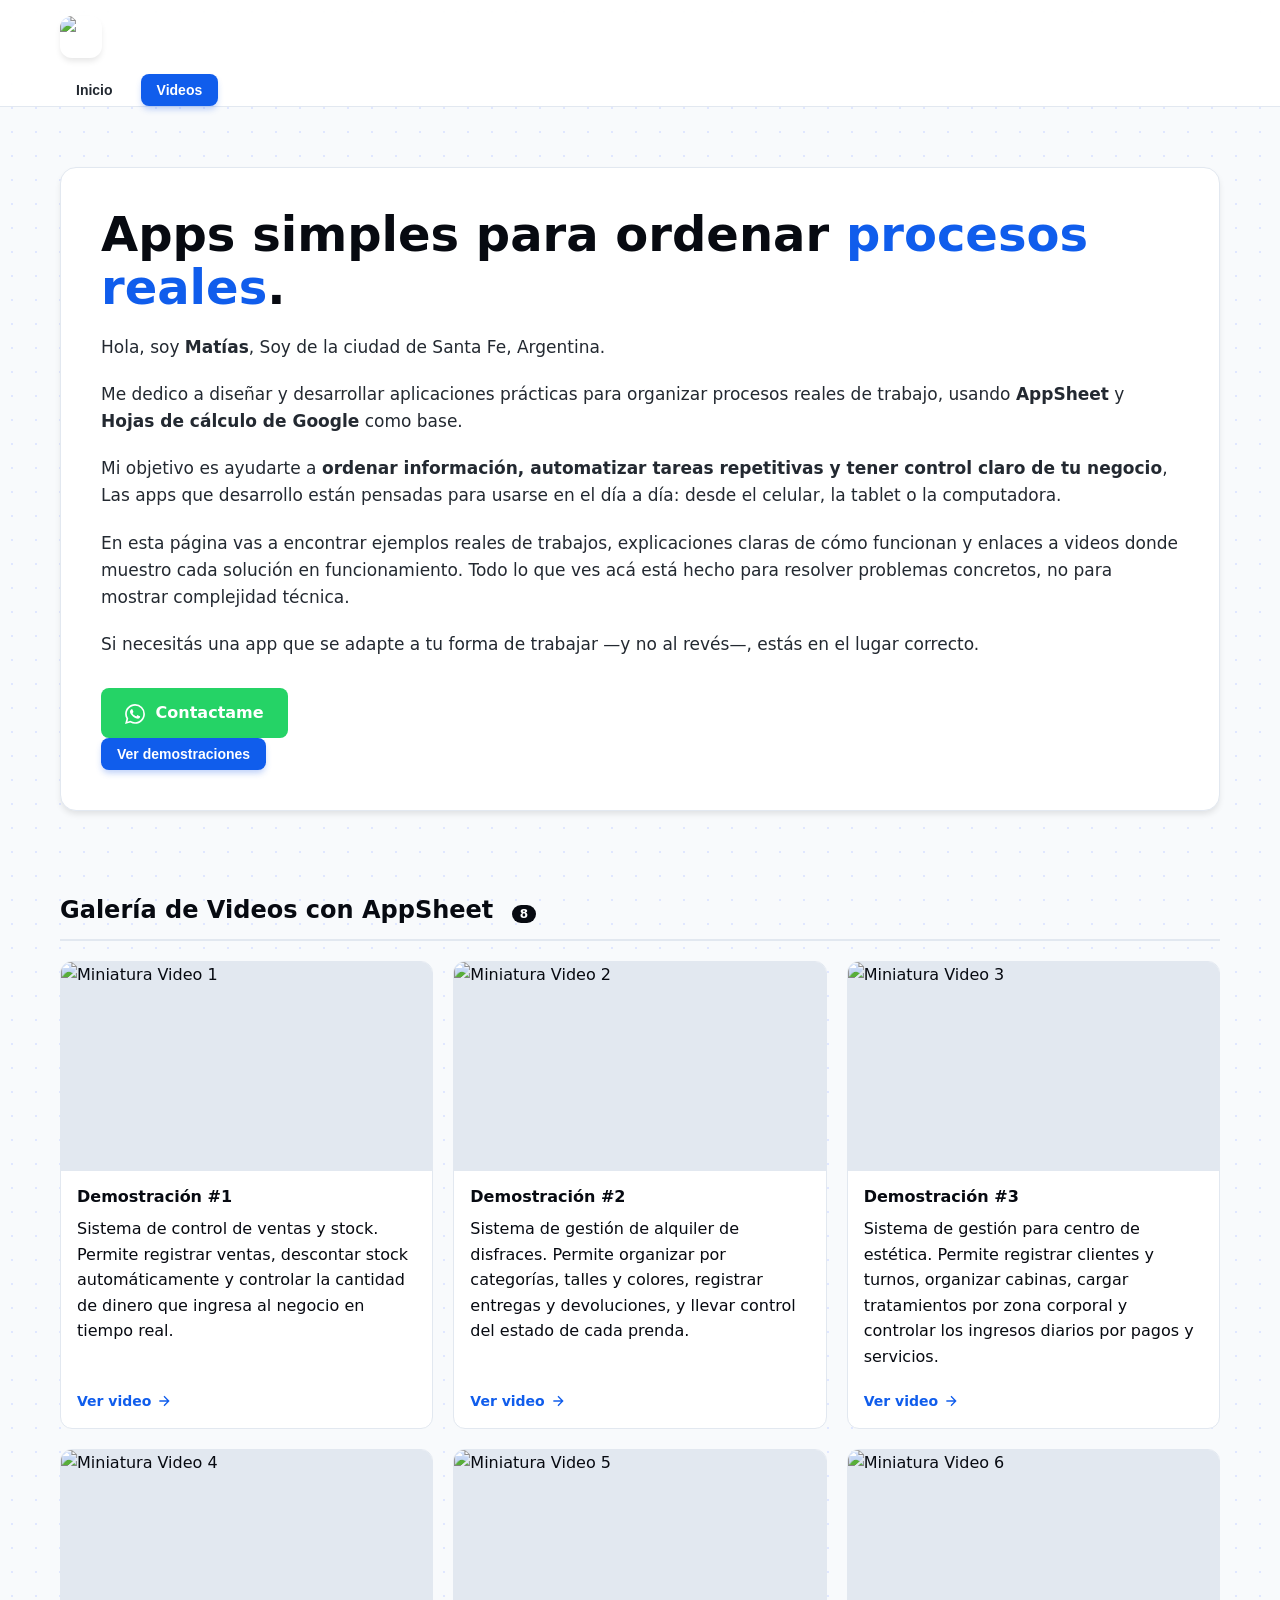
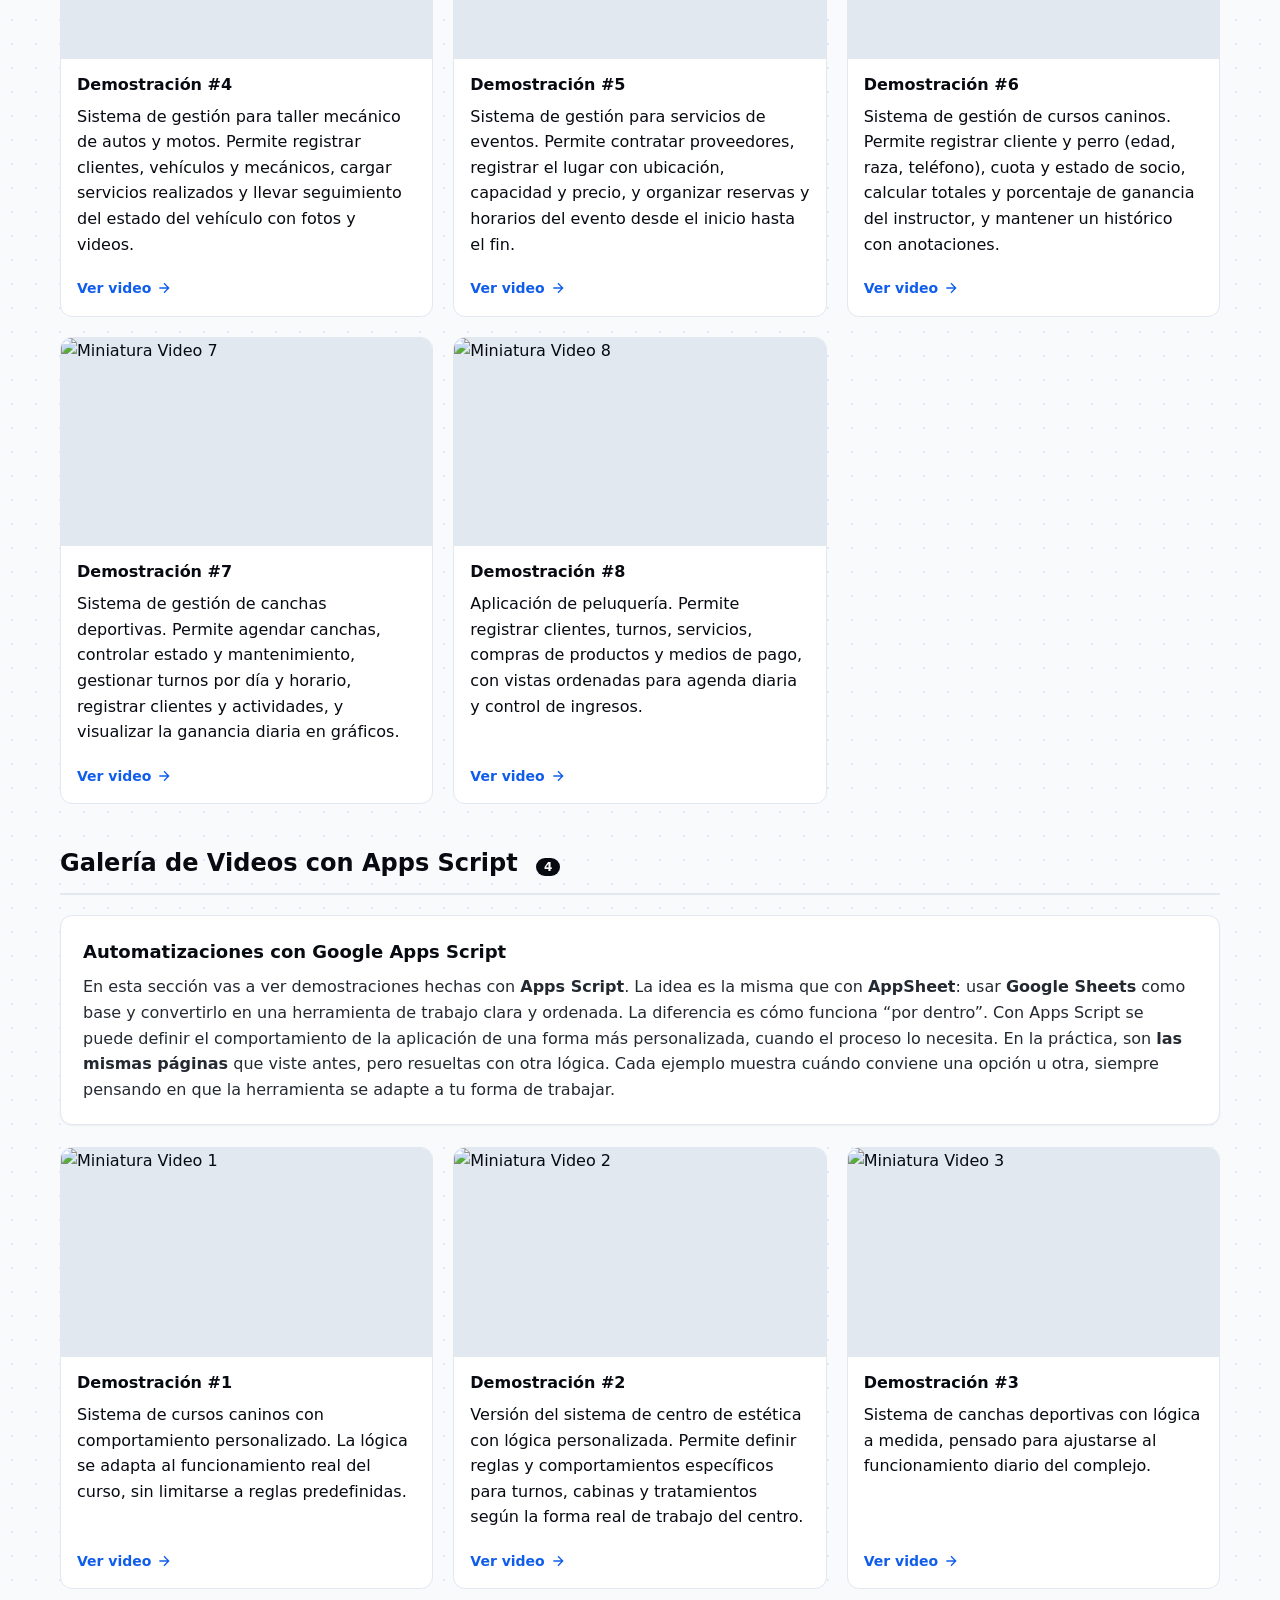
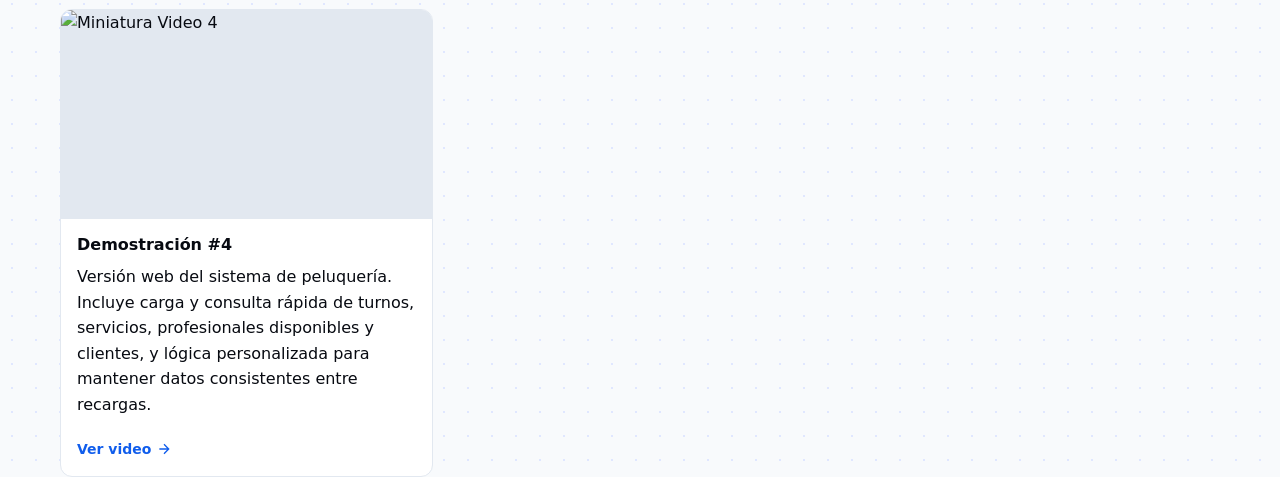
==== index.html @ fecb986c "Add new project descriptions and images to index.html" ====
<!doctype html>
<html lang="es">
<head>
  <meta charset="utf-8" />
  <meta name="viewport" content="width=device-width,initial-scale=1" />

  
  <style>
    :root{
      /* Paleta de Colores Viva */
      --bg: #f8fafc;
      --text-main: #070a11;
      --text-muted: #232931;
      --brand: #105dec; 
      --brand-dark: #ffffff;
      --accent: #10b981; 
      --card-bg: #ffffff;
      --border: #e2e8f0;
      
      --shadow-sm: 0 1px 2px 0 rgb(0 0 0 / 0.05);
      --shadow-md: 0 4px 6px -1px rgb(0 0 0 / 0.1);
      
      --radius: 16px;
      --maxw: 1200px;
    }

    *{box-sizing:border-box}
    html{scroll-behavior:smooth}
    
    body{
      margin:0;
      font-family: 'Segoe UI', system-ui, -apple-system, sans-serif;
      background: var(--bg);
      background-image: radial-gradient(#e0e7ff 1px, transparent 1px);
      background-size: 24px 24px;
      color: var(--text-main);
      line-height:1.6;
    }

    a{color:inherit; text-decoration:none}
    .wrap{max-width:var(--maxw); margin:0 auto; padding:0 20px}

    /* Topbar */
    .topbar{
      position:sticky; top:0; z-index:1000;
      background: rgba(255,255,255,.9);
      backdrop-filter: blur(12px);
      border-bottom: 1px solid var(--border);
    }
    .topbar-inner{display:flex; align-items:center; justify-content:space-between; padding: 16px 0;}
    
    .brand{display:flex; align-items:center; gap:12px;}
    .logo{
      width:42px; height:42px; border-radius:12px;
      background: linear-gradient(135deg, var(--brand), var(--brand-dark));
      color: white; display:grid; place-items:center; box-shadow: var(--shadow-md);
    }
    .logo svg{width:22px; height:22px}
    .brand .name{font-weight:800; font-size: 18px; color: var(--text-main);}
    .brand .tag{font-size:12px; font-weight: 600; color:var(--brand); text-transform: uppercase;}

    .nav{display:flex; gap:12px;}
    .btn{
      appearance:none; border:none; background: transparent; color: var(--text-muted);
      padding: 8px 16px; border-radius: 8px; font-weight:600; font-size: 14px; cursor:pointer;
      transition: all .2s ease;
    }
    .btn:hover{color: var(--brand); background: #eff6ff;}
    .btn.primary{background: var(--brand); color: white; box-shadow: 0 4px 6px -1px rgba(37, 99, 235, 0.3);}
    .btn.primary:hover{background: var(--brand-dark); transform: translateY(-1px);}

    /* Hero */
    .hero{padding: 60px 0 40px;}
    .hero-grid{display:grid; grid-template-columns: 1fr; gap: 30px; align-items: start;}
    .hero-left{
      background: var(--card-bg); border: 1px solid var(--border); border-radius: var(--radius);
      padding: 40px; box-shadow: var(--shadow-md); position: relative; overflow: hidden;
    }
    .hero-right{display:flex; flex-direction:column; gap:16px;}
    
    .pill{
      display:inline-flex; align-items:center; gap:6px; padding: 6px 12px;
      border-radius: 99px; background: #ecfdf5; color: var(--accent);
      font-size: 12px; font-weight: 700; margin-bottom: 20px; border: 1px solid #d1fae5;
    }
    .h1{font-size: clamp(32px, 4vw, 48px); line-height:1.1; margin: 0 0 20px; font-weight: 800;}
    .h1 span{color: var(--brand);}
    .lead{color: var(--text-muted); font-size: 17px; margin-bottom: 20px;}
    .mini{padding: 20px; background: white; border-radius: 12px; border: 1px solid var(--border);}
    .mini h3{margin: 0 0 8px; color: var(--brand); text-transform:uppercase; font-size: 11px; letter-spacing: 0.1em;}
    .mini p{margin:0; font-size: 14px; color: var(--text-muted);}

    /* Videos Grid */
    .section-head{margin: 40px 0 20px; padding-bottom: 10px; border-bottom: 2px solid #e2e8f0; display:flex; align-items:center;}
    .section-head h2{font-size: 24px; margin:0; color: var(--text-main);}
    .badge-count{background: var(--text-main); color:white; font-size: 12px; padding: 2px 8px; border-radius: 10px; margin-left: 10px;}

    .grid{display:grid; grid-template-columns: repeat(auto-fill, minmax(280px, 1fr)); gap: 20px;}
.logo.mh-logo{
  background: transparent;
  padding: 0;
}

.logo.mh-logo img{
  width: 100%;
  height: 100%;
  object-fit: cover;
  border-radius: 12px;
  display: block;
}

    /* TARJETA DE VIDEO (Modificada) */
    .vid{
      background: white;
      border: 1px solid var(--border);
      border-radius: 12px;
      padding: 0; /* Sin padding interno para que la imagen toque los bordes arriba */
      display:flex; flex-direction:column;
      transition: all 0.2s ease;
      overflow: hidden; /* Para recortar la imagen */
    }
    .vid:hover{transform: translateY(-4px); box-shadow: var(--shadow-md); border-color: var(--brand);}

    /* Contenedor de la imagen */
    .vid-thumb{
      width: 100%;
      aspect-ratio: 16/9;
      background: #e2e8f0;
      position: relative;
    }
    .vid-thumb img{
      width: 100%;
      height: 100%;
      object-fit: cover;
      display: block;
    }

    /* Contenido de texto */
    .vid-content{padding: 16px; display:flex; flex-direction:column; gap: 8px; flex-grow: 1;}
    
    .vid-title{font-weight: 700; color: var(--text-main); font-size: 16px; line-height: 1.3;}
    .vid-link{font-size: 12px; color: var(--text-muted); overflow: hidden; text-overflow: ellipsis; white-space: nowrap;}
    
    .vid-cta{
      margin-top: auto;
      padding-top: 12px;
      font-size: 14px; font-weight: 700; color: var(--brand);
      display:flex; align-items:center; gap: 5px;
    }

    .footer{text-align:center; padding: 40px 0; color: var(--text-muted); font-size: 14px; border-top: 1px solid var(--border); margin-top: 40px;}

    @media (max-width: 800px){
      .hero-grid{grid-template-columns: 1fr;}
      .nav{width: 100%; justify-content: space-between;}
    }
  
    .info-card{
      background: var(--card-bg);
      border: 1px solid var(--border);
      border-radius: 12px;
      padding: 22px;
      box-shadow: var(--shadow-sm);
      margin: 18px 0 22px;
    }
    .info-card h3{
      margin: 0 0 8px;
      font-size: 18px;
      color: var(--text-main);
    }
    .info-card p{
      margin: 0;
      color: var(--text-muted);
      line-height: 1.6;
    }

  </style>
</head>

<body>
  <header class="topbar">
    <div class="wrap">
      <div class="topbar-inner">
        <div class="brand">
  <div class="logo mh-logo">
    <img src="https://i.postimg.cc/3NB5bDVK/MH.jpg" alt="MH" />
  </div>
</div>
        </div>
        <nav class="nav">
          <button class="btn" onclick="document.getElementById('inicio').scrollIntoView()">Inicio</button>
          <button class="btn primary" onclick="document.getElementById('videos').scrollIntoView()">Videos</button>
        </nav>
      </div>
    </div>
  </header>

  <main id="inicio">
    <div class="wrap">
      <section class="hero">
        <div class="hero-grid">
          <div class="hero-left">
            <h1 class="h1">Apps simples para ordenar <span>procesos reales</span>.</h1>
             <p class="lead">Hola, soy <strong>Matías</strong>, Soy de la ciudad de Santa Fe, Argentina.</p>

            <p class="lead">
              Me dedico a diseñar y desarrollar aplicaciones prácticas para organizar procesos reales de trabajo,
              usando <strong>AppSheet</strong> y <strong>Hojas de cálculo de Google</strong> como base.
            </p>

            <p class="lead">
              Mi objetivo es ayudarte a <strong>ordenar información, automatizar tareas repetitivas y tener control claro de tu negocio</strong>,
 Las apps que desarrollo están pensadas para usarse en el día a día:
              desde el celular, la tablet o la computadora.
            </p>

            <p class="lead">
              En esta página vas a encontrar ejemplos reales de trabajos, explicaciones claras de cómo funcionan y enlaces a videos donde muestro cada solución en funcionamiento.
              Todo lo que ves acá está hecho para resolver problemas concretos, no para mostrar complejidad técnica.
            </p>

            <p class="lead">
              Si necesitás una app que se adapte a tu forma de trabajar —y no al revés—, estás en el lugar correcto.
            </p>
<div style="margin-top: 30px; display:flex; gap:10px; flex-wrap:wrap;">
  <a href="https://wa.me/5493426284121?text=Hola!%20Como%20est%C3%A1s?%20acabo%20de%20ver%20tu%20p%C3%A1gina%20de%20aplicaciones%20y%20te%20contacto%20por%20lo%20siguiente:" target="_blank" class="btn" style="background:#25D366; color:white; padding: 12px 24px; font-size: 16px; border:none; text-decoration:none;">
    <svg width="20" height="20" viewBox="0 0 24 24" fill="currentColor" style="vertical-align:middle; margin-right:5px">
      <path d="M17.472 14.382c-.297-.149-1.758-.867-2.03-.967-.273-.099-.471-.148-.67.15-.197.297-.767.966-.94 1.164-.173.199-.347.223-.644.075-.297-.15-1.255-.463-2.39-1.475-.883-.788-1.48-1.761-1.653-2.059-.173-.297-.018-.458.13-.606.134-.133.298-.347.446-.52.149-.174.198-.298.298-.497.099-.198.05-.371-.025-.52-.075-.149-.669-1.612-.916-2.207-.242-.579-.487-.5-.669-.51-.173-.008-.371-.01-.57-.01-.198 0-.52.074-.792.372-.272.297-1.04 1.016-1.04 2.479 0 1.462 1.065 2.875 1.213 3.074.149.198 2.096 3.2 5.077 4.487.709.306 1.262.489 1.694.625.712.227 1.36.195 1.871.118.571-.085 1.758-.719 2.006-1.413.248-.694.248-1.289.173-1.413-.074-.124-.272-.198-.57-.347m-5.421 7.403h-.004a9.87 9.87 0 01-5.031-1.378l-.361-.214-3.741.982.998-3.648-.235-.374a9.86 9.86 0 01-1.51-5.26c.001-5.45 4.436-9.884 9.888-9.884 2.64 0 5.122 1.03 6.988 2.898a9.825 9.825 0 012.893 6.994c-.003 5.45-4.437 9.884-9.885 9.884m8.413-18.297A11.815 11.815 0 0012.05 0C5.495 0 .16 5.335.157 11.892c0 2.096.547 4.142 1.588 5.945L.057 24l6.305-1.654a11.882 11.882 0 005.683 1.448h.005c6.554 0 11.89-5.335 11.893-11.893a11.821 11.821 0 00-3.48-8.413Z"/>
    </svg>
    Contactame
  </a>
</div>

            <button class="btn primary" onclick="document.getElementById('videos').scrollIntoView()">Ver demostraciones</button>
          </div>

        </div>
      </section>

      <section id="videos">
        <div class="section-head">
          <h2>Galería de Videos con AppSheet <span class="badge-count" id="videoCount">0</span></h2>
        </div>
        <div class="grid" id="videoGrid"></div>
      </section>

      <section id="appscript">
        <div class="section-head">
          <h2>Galería de Videos con Apps Script <span class="badge-count" id="appScriptCount">0</span></h2>
        </div>

        <!-- Cuadro explicativo -->
        <div class="info-card">
          <h3>Automatizaciones con Google Apps Script</h3>
          <p>
  En esta sección vas a ver demostraciones hechas con <strong>Apps Script</strong>. La idea es la misma que con
  <strong>AppSheet</strong>: usar <strong>Google Sheets</strong> como base y convertirlo en una herramienta de trabajo
  clara y ordenada.  
  La diferencia es cómo funciona “por dentro”. Con Apps Script se puede definir el comportamiento
  de la aplicación de una forma más personalizada, cuando el proceso lo necesita.
  En la práctica, son <strong>las mismas páginas</strong> que viste antes, pero resueltas con otra lógica.
  Cada ejemplo muestra cuándo conviene una opción u otra, siempre pensando en que la herramienta
  se adapte a tu forma de trabajar.
</p>

        </div>

        <div class="grid" id="appScriptGrid"></div>
      </section>

    </div>
  </main>

<script>
    // --- EDITA AQUÍ ABAJO ---
    // En "desc" escribe el texto que quieras que aparezca bajo la foto.
    
    const VIDEOS = [
      {
        img: "https://i.postimg.cc/VvjJvz5L/Gemini_Generated_Image_b4quvwb4quvwb4qu.png", 
        url: "https://youtu.be/F3StuVHHRBI",
        desc: "Sistema de control de ventas y stock. Permite registrar ventas, descontar stock automáticamente y controlar la cantidad de dinero que ingresa al negocio en tiempo real."

      },
      {
        img: "https://i.postimg.cc/2yf5PgGX/Gemini_Generated_Image_zfut4tzfut4tzfut.png", 
        url: "https://youtu.be/O4LrlrfvWHA",
        desc: "Sistema de gestión de alquiler de disfraces. Permite organizar por categorías, talles y colores, registrar entregas y devoluciones, y llevar control del estado de cada prenda."

      },
      {
        img: "https://i.postimg.cc/NfkywGWn/Gemini_Generated_Image_gx45b3gx45b3gx45.png", 
        url: "https://youtu.be/mrSAM4s4wOA",
        desc: "Sistema de gestión para centro de estética. Permite registrar clientes y turnos, organizar cabinas, cargar tratamientos por zona corporal y controlar los ingresos diarios por pagos y servicios."

      },
      {
        img: "https://i.postimg.cc/VksJsQw1/Gemini_Generated_Image_hhgkhfhhgkhfhhgk.png", 
        url: "https://youtu.be/vw7TBhTgOuk",
        desc: "Sistema de gestión para taller mecánico de autos y motos. Permite registrar clientes, vehículos y mecánicos, cargar servicios realizados y llevar seguimiento del estado del vehículo con fotos y videos."

      },
      {
        img: "https://i.postimg.cc/PqPNZWNB/Gemini_Generated_Image_hqt885hqt885hqt8.png", 
        url: "https://youtu.be/BDAX0wO8Hgs",
        desc: "Sistema de gestión para servicios de eventos. Permite contratar proveedores, registrar el lugar con ubicación, capacidad y precio, y organizar reservas y horarios del evento desde el inicio hasta el fin."

      },
      {
        img: "https://i.postimg.cc/jSqDq0Tb/Gemini_Generated_Image_e97vnde97vnde97v.png", 
        url: "https://youtu.be/hQVJmV6Xuq0",
        desc: "Sistema de gestión de cursos caninos. Permite registrar cliente y perro (edad, raza, teléfono), cuota y estado de socio, calcular totales y porcentaje de ganancia del instructor, y mantener un histórico con anotaciones."

      },
      {
        img: "https://i.postimg.cc/9QXDX52C/Gemini_Generated_Image_coptrecoptrecopt.png", 
        url: "https://youtu.be/LS39gyMlM6o",
        desc: "Sistema de gestión de canchas deportivas. Permite agendar canchas, controlar estado y mantenimiento, gestionar turnos por día y horario, registrar clientes y actividades, y visualizar la ganancia diaria en gráficos."

      },
      {
        img: "https://i.postimg.cc/CL0PcN9W/Gemini_Generated_Image_5j4i4f5j4i4f5j4i.png", 
        url: "https://youtu.be/S_3RBP87A7o",
        desc: "Aplicación de peluquería. Permite registrar clientes, turnos, servicios, compras de productos y medios de pago, con vistas ordenadas para agenda diaria y control de ingresos."
      }
    ];


    const APPSCRIPT_DEMOS = [
      {
        img: "https://i.postimg.cc/Dw52yGyD/Gemini_Generated_Image_bo2z5ebo2z5ebo2z.png",
        url: "https://youtu.be/DnxVy2mJn_M",
        desc: "Sistema de cursos caninos con comportamiento personalizado. La lógica se adapta al funcionamiento real del curso, sin limitarse a reglas predefinidas."

      },
      {
        img: "https://i.postimg.cc/GmzchDhS/Gemini_Generated_Image_f7jitnf7jitnf7ji.png",
        url: "https://youtu.be/hMHYnLf3sY8",
        desc: "Versión del sistema de centro de estética con lógica personalizada. Permite definir reglas y comportamientos específicos para turnos, cabinas y tratamientos según la forma real de trabajo del centro."

      },
      {
        img: "https://i.postimg.cc/W1S2bZby/Gemini_Generated_Image_rreflirreflirref.png",
        url: "https://youtu.be/ODqkX42KyZo",
        desc: "Sistema de canchas deportivas con lógica a medida, pensado para ajustarse al funcionamiento diario del complejo."

      },
      {
        img: "https://i.postimg.cc/jdTgMXBB/Gemini_Generated_Image_irirtnirirtnirir.png", 
        url: "https://youtu.be/4GfHnGbmGDA",
        desc: "Versión web del sistema de peluquería. Incluye carga y consulta rápida de turnos, servicios, profesionales disponibles y clientes, y lógica personalizada para mantener datos consistentes entre recargas."
      }
    ];

    // --- NO TOQUES NADA DE AQUÍ PARA ABAJO ---
    const videoGrid = document.getElementById("videoGrid");

    function renderCard(item, idx){
      const a = document.createElement("a");
      a.className = "vid";
      a.href = item.url;
      a.target = "_blank";
      a.rel = "noopener";
      
      // Limpia la URL para mostrarla bonita
      const cleanUrl = item.url.replace("https://", "").replace("youtu.be/", "yt.be/");

      a.innerHTML = `
        <div class="vid-thumb">
          <img src="${item.img}" alt="Miniatura Video ${idx + 1}" loading="lazy">
        </div>
        <div class="vid-content">
          <div class="vid-title">Demostración #${idx + 1}</div>
          
          <div class="vid-desc">
            ${item.desc}
          </div>

          <div class="vid-cta">
            Ver video
            <svg width="16" height="16" fill="none" stroke="currentColor" stroke-width="2" viewBox="0 0 24 24"><path d="M5 12h14M12 5l7 7-7 7"/></svg>
          </div>
        </div>
      `;
      return a;
    }

    VIDEOS.forEach((item, i) => videoGrid.appendChild(renderCard(item, i)));
    
    document.getElementById("videoCount").textContent = VIDEOS.length;

    // Apps Script
    const appScriptGrid = document.getElementById("appScriptGrid");
    if(appScriptGrid){
      APPSCRIPT_DEMOS.forEach((item, i) => appScriptGrid.appendChild(renderCard(item, i)));
      document.getElementById("appScriptCount").textContent = APPSCRIPT_DEMOS.length;
    }
    const yearEl = document.getElementById("year");
    if(yearEl) yearEl.textContent = new Date().getFullYear();
  </script>
</body>

</html>
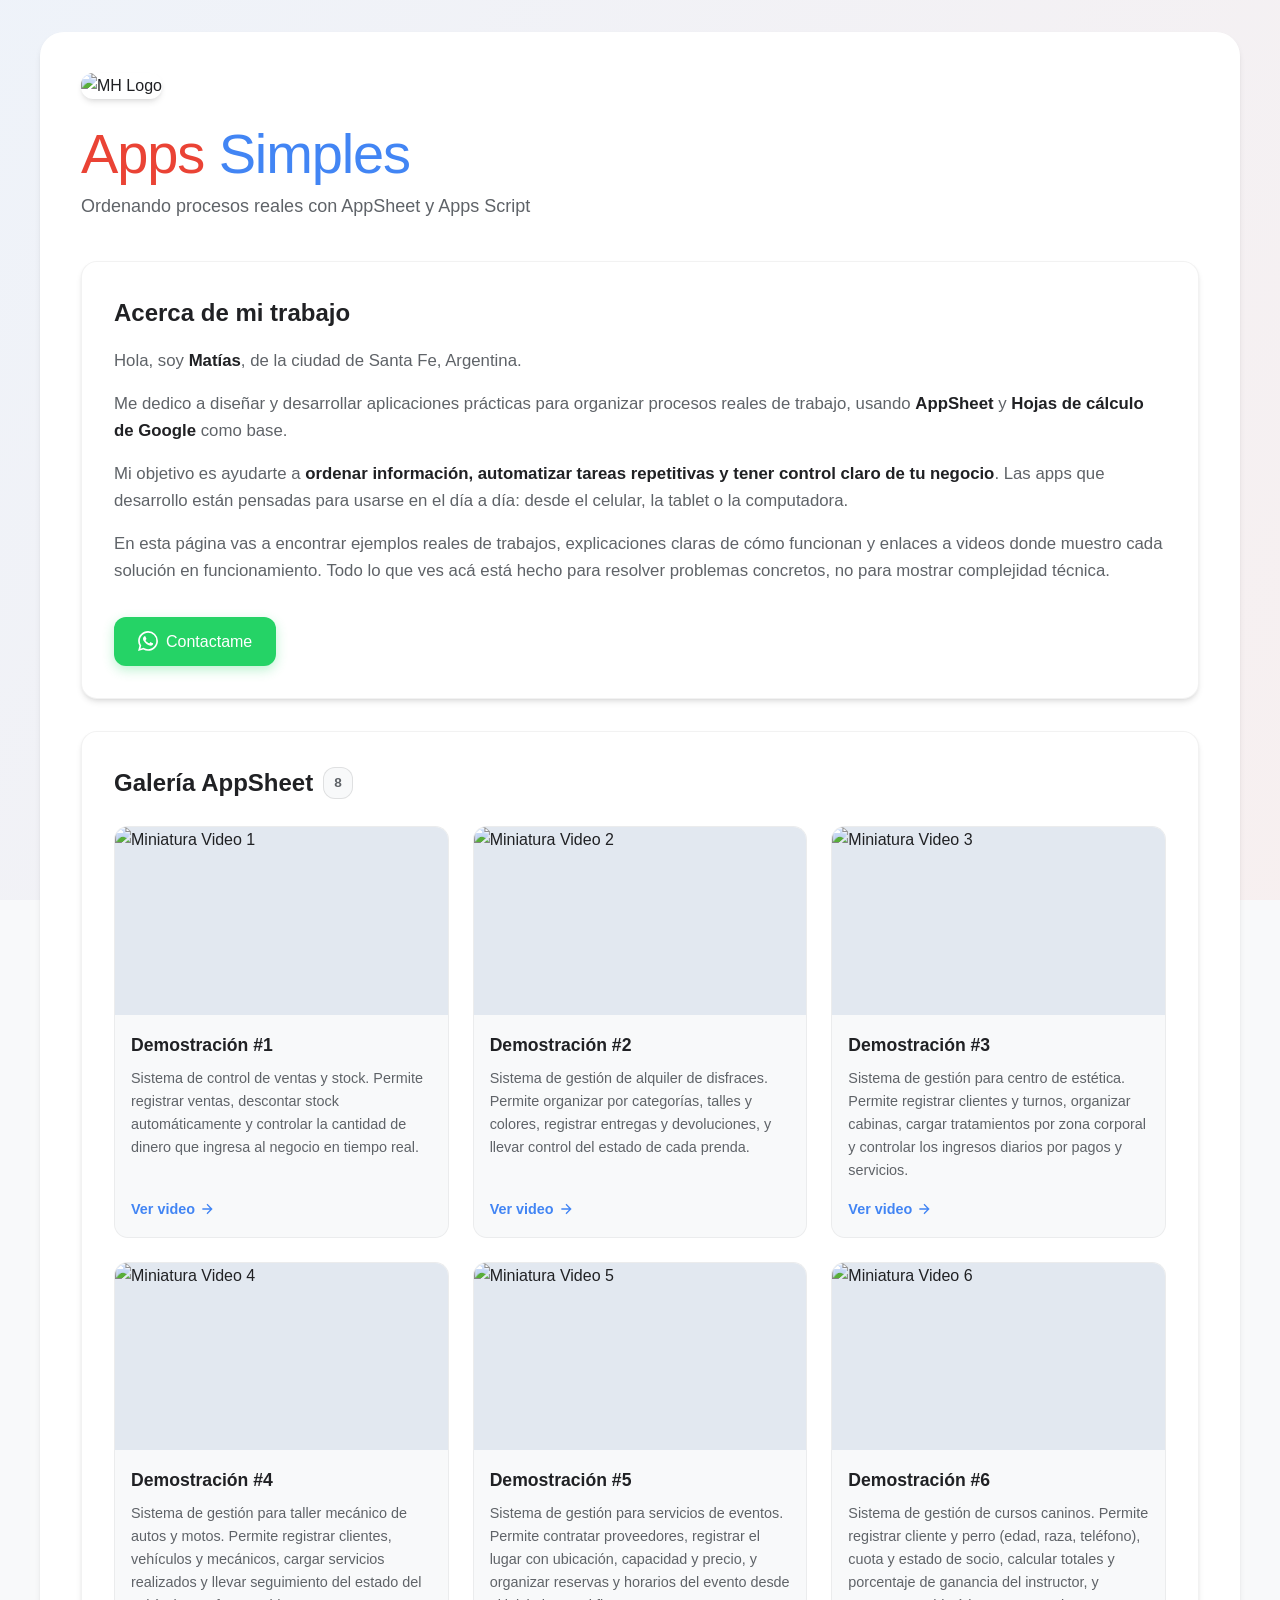
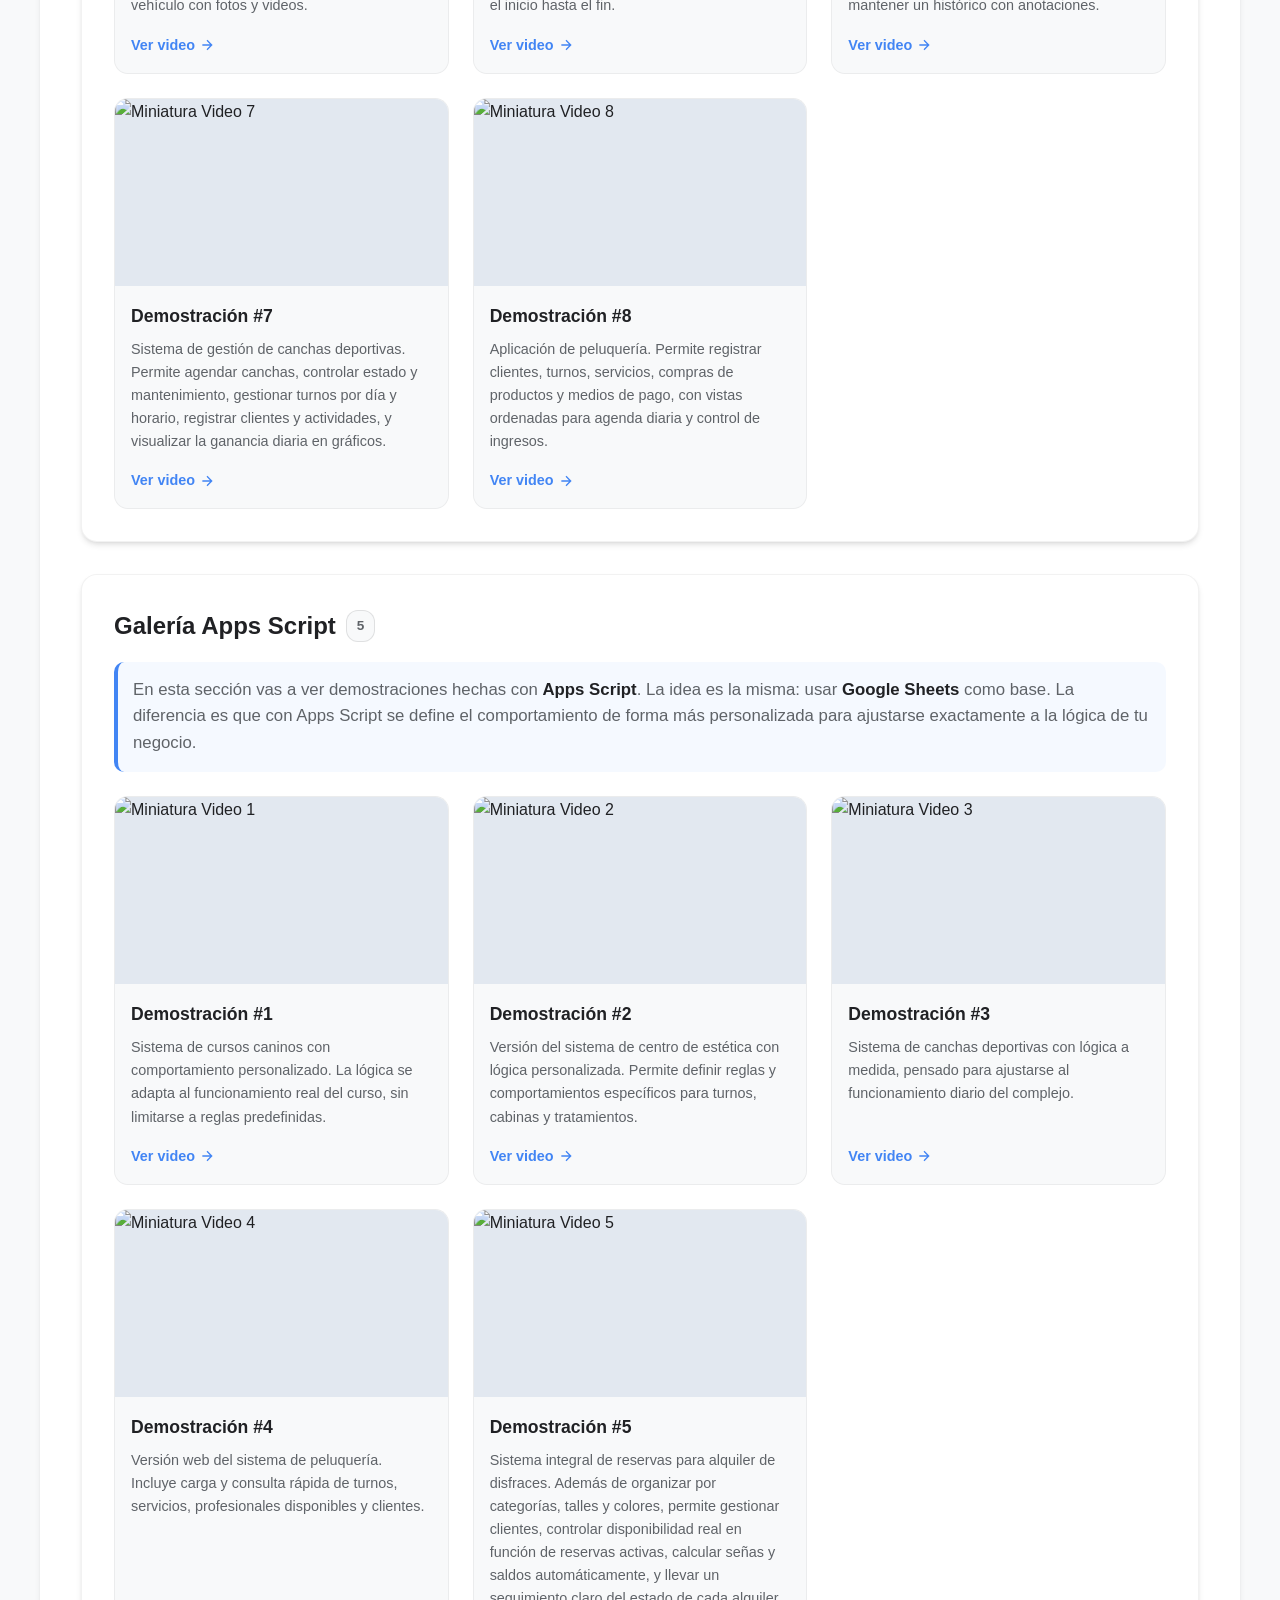
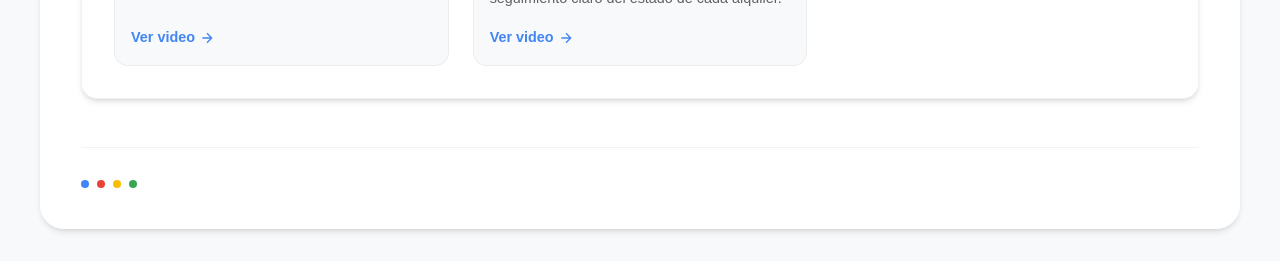
==== commit 14561a2a: "Refactor HTML structure and update styles" ====
--- a/index.html
+++ b/index.html
@@ -1,322 +1,455 @@
-<!doctype html>
+<!DOCTYPE html>
 <html lang="es">
 <head>
-  <meta charset="utf-8" />
-  <meta name="viewport" content="width=device-width,initial-scale=1" />
-
-  
+  <meta charset="UTF-8">
+  <meta name="viewport" content="width=device-width, initial-scale=1.0">
+  <title>Apps de Gestión Operativa · Matías</title>
+  <link rel="icon" type="image/png" href="https://github.com/MatiasH2804/apps-gestion-operativa/blob/main/Logo%20Henqu%C3%ADn.png?raw=true" />
+
   <style>
-    :root{
-      /* Paleta de Colores Viva */
-      --bg: #f8fafc;
-      --text-main: #070a11;
-      --text-muted: #232931;
-      --brand: #105dec; 
-      --brand-dark: #ffffff;
-      --accent: #10b981; 
-      --card-bg: #ffffff;
-      --border: #e2e8f0;
-      
-      --shadow-sm: 0 1px 2px 0 rgb(0 0 0 / 0.05);
-      --shadow-md: 0 4px 6px -1px rgb(0 0 0 / 0.1);
-      
-      --radius: 16px;
-      --maxw: 1200px;
-    }
-
-    *{box-sizing:border-box}
-    html{scroll-behavior:smooth}
-    
-    body{
-      margin:0;
-      font-family: 'Segoe UI', system-ui, -apple-system, sans-serif;
-      background: var(--bg);
-      background-image: radial-gradient(#e0e7ff 1px, transparent 1px);
-      background-size: 24px 24px;
-      color: var(--text-main);
-      line-height:1.6;
-    }
-
-    a{color:inherit; text-decoration:none}
-    .wrap{max-width:var(--maxw); margin:0 auto; padding:0 20px}
-
-    /* Topbar */
-    .topbar{
-      position:sticky; top:0; z-index:1000;
-      background: rgba(255,255,255,.9);
-      backdrop-filter: blur(12px);
-      border-bottom: 1px solid var(--border);
-    }
-    .topbar-inner{display:flex; align-items:center; justify-content:space-between; padding: 16px 0;}
-    
-    .brand{display:flex; align-items:center; gap:12px;}
-    .logo{
-      width:42px; height:42px; border-radius:12px;
-      background: linear-gradient(135deg, var(--brand), var(--brand-dark));
-      color: white; display:grid; place-items:center; box-shadow: var(--shadow-md);
-    }
-    .logo svg{width:22px; height:22px}
-    .brand .name{font-weight:800; font-size: 18px; color: var(--text-main);}
-    .brand .tag{font-size:12px; font-weight: 600; color:var(--brand); text-transform: uppercase;}
-
-    .nav{display:flex; gap:12px;}
-    .btn{
-      appearance:none; border:none; background: transparent; color: var(--text-muted);
-      padding: 8px 16px; border-radius: 8px; font-weight:600; font-size: 14px; cursor:pointer;
-      transition: all .2s ease;
-    }
-    .btn:hover{color: var(--brand); background: #eff6ff;}
-    .btn.primary{background: var(--brand); color: white; box-shadow: 0 4px 6px -1px rgba(37, 99, 235, 0.3);}
-    .btn.primary:hover{background: var(--brand-dark); transform: translateY(-1px);}
-
-    /* Hero */
-    .hero{padding: 60px 0 40px;}
-    .hero-grid{display:grid; grid-template-columns: 1fr; gap: 30px; align-items: start;}
-    .hero-left{
-      background: var(--card-bg); border: 1px solid var(--border); border-radius: var(--radius);
-      padding: 40px; box-shadow: var(--shadow-md); position: relative; overflow: hidden;
-    }
-    .hero-right{display:flex; flex-direction:column; gap:16px;}
-    
-    .pill{
-      display:inline-flex; align-items:center; gap:6px; padding: 6px 12px;
-      border-radius: 99px; background: #ecfdf5; color: var(--accent);
-      font-size: 12px; font-weight: 700; margin-bottom: 20px; border: 1px solid #d1fae5;
-    }
-    .h1{font-size: clamp(32px, 4vw, 48px); line-height:1.1; margin: 0 0 20px; font-weight: 800;}
-    .h1 span{color: var(--brand);}
-    .lead{color: var(--text-muted); font-size: 17px; margin-bottom: 20px;}
-    .mini{padding: 20px; background: white; border-radius: 12px; border: 1px solid var(--border);}
-    .mini h3{margin: 0 0 8px; color: var(--brand); text-transform:uppercase; font-size: 11px; letter-spacing: 0.1em;}
-    .mini p{margin:0; font-size: 14px; color: var(--text-muted);}
-
-    /* Videos Grid */
-    .section-head{margin: 40px 0 20px; padding-bottom: 10px; border-bottom: 2px solid #e2e8f0; display:flex; align-items:center;}
-    .section-head h2{font-size: 24px; margin:0; color: var(--text-main);}
-    .badge-count{background: var(--text-main); color:white; font-size: 12px; padding: 2px 8px; border-radius: 10px; margin-left: 10px;}
-
-    .grid{display:grid; grid-template-columns: repeat(auto-fill, minmax(280px, 1fr)); gap: 20px;}
-.logo.mh-logo{
-  background: transparent;
-  padding: 0;
-}
-
-.logo.mh-logo img{
-  width: 100%;
-  height: 100%;
-  object-fit: cover;
-  border-radius: 12px;
-  display: block;
-}
-
-    /* TARJETA DE VIDEO (Modificada) */
-    .vid{
+    /* VARIABLES ESTILO GOOGLE MODERN */
+    :root {
+      --google-blue: #4285f4;
+      --google-red: #ea4335;
+      --google-yellow: #fbbc04;
+      --google-green: #34a853;
+      --bg-light: #f8f9fa;
+      --text-primary: #202124;
+      --text-secondary: #5f6368;
+      --card-shadow: 0 4px 6px -1px rgb(0 0 0 / 0.1), 0 2px 4px -2px rgb(0 0 0 / 0.1);
+      --card-shadow-hover: 0 20px 25px -5px rgb(0 0 0 / 0.1), 0 8px 10px -6px rgb(0 0 0 / 0.1);
+      --radius-lg: 24px;
+      --radius-md: 16px;
+    }
+
+    * {
+      margin: 0;
+      padding: 0;
+      box-sizing: border-box;
+    }
+
+    html {
+      scroll-behavior: smooth;
+    }
+
+    body {
+      font-family: -apple-system, BlinkMacSystemFont, 'Segoe UI', Roboto, 'Helvetica Neue', Arial, sans-serif;
+      background: var(--bg-light);
+      min-height: 100vh;
+      color: var(--text-primary);
+      line-height: 1.6;
+      position: relative;
+    }
+
+    a {
+      text-decoration: none;
+      color: inherit;
+    }
+
+    /* FONDO ANIMADO */
+    .gradient-bg {
+      position: fixed;
+      top: 0;
+      left: 0;
+      width: 100%;
+      height: 100%;
+      background: linear-gradient(
+        125deg,
+        rgba(66, 133, 244, 0.05) 0%,
+        rgba(234, 67, 53, 0.05) 25%,
+        rgba(251, 188, 4, 0.05) 50%,
+        rgba(52, 168, 83, 0.05) 75%,
+        rgba(66, 133, 244, 0.05) 100%
+      );
+      background-size: 400% 400%;
+      animation: gradientFlow 15s ease infinite;
+      z-index: -1;
+    }
+
+    @keyframes gradientFlow {
+      0% { background-position: 0% 0%; }
+      50% { background-position: 100% 100%; }
+      100% { background-position: 0% 0%; }
+    }
+
+    /* CONTENEDOR PRINCIPAL */
+    .container {
+      max-width: 1200px;
+      margin: 2rem auto;
+      padding: 2.5rem;
+      background: rgba(255, 255, 255, 0.95);
+      backdrop-filter: blur(10px);
+      border-radius: var(--radius-lg);
+      box-shadow: var(--card-shadow);
+      border: 1px solid rgba(255, 255, 255, 0.5);
+      animation: containerAppear 0.6s ease-out;
+    }
+
+    @keyframes containerAppear {
+      from { opacity: 0; transform: translateY(20px); }
+      to { opacity: 1; transform: translateY(0); }
+    }
+
+    /* ENCABEZADO */
+    .header {
+      margin-bottom: 2.5rem;
+      display: flex;
+      flex-direction: column;
+      gap: 0.5rem;
+    }
+
+    .top-nav {
+      display: flex;
+      align-items: center;
+      justify-content: space-between;
+      margin-bottom: 1rem;
+    }
+
+    .logo-container img {
+      width: 48px;
+      height: 48px;
+      border-radius: 12px;
+      object-fit: cover;
+      box-shadow: var(--card-shadow);
+    }
+
+    .google-title {
+      font-size: clamp(2.5rem, 5vw, 3.5rem);
+      font-weight: 500;
+      letter-spacing: -0.02em;
+      line-height: 1.1;
+    }
+
+    .google-blue { color: var(--google-blue); }
+    .google-red { color: var(--google-red); }
+    .google-yellow { color: var(--google-yellow); }
+    .google-green { color: var(--google-green); }
+
+    .subheader {
+      color: var(--text-secondary);
+      font-size: 1.125rem;
+    }
+
+    /* TARJETAS DE SECCIÓN */
+    .sections-wrapper {
+      display: flex;
+      flex-direction: column;
+      gap: 2rem;
+    }
+
+    .section-card {
       background: white;
-      border: 1px solid var(--border);
+      border-radius: var(--radius-md);
+      padding: 2rem;
+      box-shadow: var(--card-shadow);
+      transition: all 0.3s cubic-bezier(0.4, 0, 0.2, 1);
+      border: 1px solid rgba(0, 0, 0, 0.05);
+      position: relative;
+      overflow: hidden;
+    }
+
+    .section-card:hover {
+      box-shadow: var(--card-shadow-hover);
+    }
+
+    .section-card::before {
+      content: '';
+      position: absolute;
+      top: 0;
+      left: 0;
+      right: 0;
+      height: 4px;
+      background: linear-gradient(90deg, var(--google-blue), var(--google-red), var(--google-yellow), var(--google-green));
+      transform: translateX(-100%);
+      transition: transform 0.6s ease;
+    }
+
+    .section-card:hover::before {
+      transform: translateX(0);
+    }
+
+    .section-title {
+      font-size: 1.5rem;
+      font-weight: 600;
+      color: var(--text-primary);
+      margin-bottom: 1rem;
+      display: flex;
+      align-items: center;
+      gap: 10px;
+    }
+
+    .badge-count {
+      background: var(--bg-light);
+      color: var(--text-secondary);
+      font-size: 0.85rem;
+      padding: 4px 10px;
       border-radius: 12px;
-      padding: 0; /* Sin padding interno para que la imagen toque los bordes arriba */
-      display:flex; flex-direction:column;
+      border: 1px solid rgba(0,0,0,0.1);
+    }
+
+    .lead {
+      color: var(--text-secondary);
+      margin-bottom: 1rem;
+      font-size: 1.05rem;
+    }
+    .lead strong {
+      color: var(--text-primary);
+    }
+
+    /* BOTÓN WHATSAPP */
+    .btn-wsp {
+      display: inline-flex;
+      align-items: center;
+      gap: 8px;
+      background: #25D366;
+      color: white;
+      padding: 12px 24px;
+      font-size: 1rem;
+      font-weight: 500;
+      border-radius: 12px;
+      border: none;
+      box-shadow: 0 4px 12px rgba(37, 211, 102, 0.3);
       transition: all 0.2s ease;
-      overflow: hidden; /* Para recortar la imagen */
-    }
-    .vid:hover{transform: translateY(-4px); box-shadow: var(--shadow-md); border-color: var(--brand);}
-
-    /* Contenedor de la imagen */
-    .vid-thumb{
+      margin-top: 1rem;
+    }
+
+    .btn-wsp:hover {
+      transform: translateY(-2px);
+      box-shadow: 0 6px 16px rgba(37, 211, 102, 0.4);
+    }
+
+    /* GRID VIDEOS */
+    .grid {
+      display: grid;
+      grid-template-columns: repeat(auto-fill, minmax(280px, 1fr));
+      gap: 1.5rem;
+      margin-top: 1.5rem;
+    }
+
+    /* TARJETA DE VIDEO */
+    .vid {
+      background: var(--bg-light);
+      border: 1px solid rgba(0,0,0,0.05);
+      border-radius: 14px;
+      display: flex;
+      flex-direction: column;
+      transition: all 0.2s ease;
+      overflow: hidden;
+      animation: linkAppear 0.4s ease-out both;
+    }
+
+    .vid:hover {
+      transform: translateY(-4px);
+      background: white;
+      border-color: rgba(66, 133, 244, 0.3);
+      box-shadow: var(--card-shadow);
+    }
+
+    .vid-thumb {
       width: 100%;
       aspect-ratio: 16/9;
       background: #e2e8f0;
-      position: relative;
-    }
-    .vid-thumb img{
+      overflow: hidden;
+    }
+
+    .vid-thumb img {
       width: 100%;
       height: 100%;
       object-fit: cover;
-      display: block;
-    }
-
-    /* Contenido de texto */
-    .vid-content{padding: 16px; display:flex; flex-direction:column; gap: 8px; flex-grow: 1;}
-    
-    .vid-title{font-weight: 700; color: var(--text-main); font-size: 16px; line-height: 1.3;}
-    .vid-link{font-size: 12px; color: var(--text-muted); overflow: hidden; text-overflow: ellipsis; white-space: nowrap;}
-    
-    .vid-cta{
+      transition: transform 0.3s ease;
+    }
+
+    .vid:hover .vid-thumb img {
+      transform: scale(1.05);
+    }
+
+    .vid-content {
+      padding: 1rem;
+      display: flex;
+      flex-direction: column;
+      flex-grow: 1;
+    }
+
+    .vid-title {
+      font-weight: 600;
+      color: var(--text-primary);
+      font-size: 1.1rem;
+      margin-bottom: 0.5rem;
+    }
+
+    .vid-desc {
+      font-size: 0.9rem;
+      color: var(--text-secondary);
+      margin-bottom: 1rem;
+    }
+
+    .vid-cta {
       margin-top: auto;
-      padding-top: 12px;
-      font-size: 14px; font-weight: 700; color: var(--brand);
-      display:flex; align-items:center; gap: 5px;
-    }
-
-    .footer{text-align:center; padding: 40px 0; color: var(--text-muted); font-size: 14px; border-top: 1px solid var(--border); margin-top: 40px;}
-
-    @media (max-width: 800px){
-      .hero-grid{grid-template-columns: 1fr;}
-      .nav{width: 100%; justify-content: space-between;}
-    }
-  
-    .info-card{
-      background: var(--card-bg);
-      border: 1px solid var(--border);
-      border-radius: 12px;
-      padding: 22px;
-      box-shadow: var(--shadow-sm);
-      margin: 18px 0 22px;
-    }
-    .info-card h3{
-      margin: 0 0 8px;
-      font-size: 18px;
-      color: var(--text-main);
-    }
-    .info-card p{
-      margin: 0;
-      color: var(--text-muted);
-      line-height: 1.6;
-    }
-
+      font-size: 0.9rem;
+      font-weight: 600;
+      color: var(--google-blue);
+      display: flex;
+      align-items: center;
+      gap: 4px;
+      transition: gap 0.2s ease;
+    }
+
+    .vid:hover .vid-cta {
+      gap: 8px;
+    }
+
+    @keyframes linkAppear {
+      from { opacity: 0; transform: translateY(10px); }
+      to { opacity: 1; transform: translateY(0); }
+    }
+
+    /* FOOTER */
+    .footer {
+      margin-top: 3rem;
+      padding-top: 2rem;
+      border-top: 1px solid rgba(0, 0, 0, 0.05);
+      display: flex;
+      align-items: center;
+      justify-content: space-between;
+      color: var(--text-secondary);
+      font-size: 0.875rem;
+    }
+
+    .footer-dots {
+      display: flex;
+      gap: 0.5rem;
+    }
+
+    .dot {
+      width: 8px;
+      height: 8px;
+      border-radius: 50%;
+      animation: pulse 2s infinite;
+    }
+
+    .dot.blue { background: var(--google-blue); animation-delay: 0s; }
+    .dot.red { background: var(--google-red); animation-delay: 0.2s; }
+    .dot.yellow { background: var(--google-yellow); animation-delay: 0.4s; }
+    .dot.green { background: var(--google-green); animation-delay: 0.6s; }
+
+    @keyframes pulse {
+      0%, 100% { transform: scale(1); opacity: 0.5; }
+      50% { transform: scale(1.2); opacity: 1; }
+    }
+
+    /* RESPONSIVE */
+    @media (max-width: 768px) {
+      .container {
+        margin: 1rem;
+        padding: 1.5rem;
+      }
+      .section-card {
+        padding: 1.5rem;
+      }
+    }
   </style>
 </head>
 
 <body>
-  <header class="topbar">
-    <div class="wrap">
-      <div class="topbar-inner">
-        <div class="brand">
-  <div class="logo mh-logo">
-    <img src="https://i.postimg.cc/3NB5bDVK/MH.jpg" alt="MH" />
-  </div>
-</div>
+  <div class="gradient-bg"></div>
+
+  <main class="container">
+    <header class="header">
+      <div class="top-nav">
+        <div class="logo-container">
+          <img src="https://i.postimg.cc/3NB5bDVK/MH.jpg" alt="MH Logo" />
         </div>
-        <nav class="nav">
-          <button class="btn" onclick="document.getElementById('inicio').scrollIntoView()">Inicio</button>
-          <button class="btn primary" onclick="document.getElementById('videos').scrollIntoView()">Videos</button>
-        </nav>
       </div>
-    </div>
-  </header>
-
-  <main id="inicio">
-    <div class="wrap">
-      <section class="hero">
-        <div class="hero-grid">
-          <div class="hero-left">
-            <h1 class="h1">Apps simples para ordenar <span>procesos reales</span>.</h1>
-             <p class="lead">Hola, soy <strong>Matías</strong>, Soy de la ciudad de Santa Fe, Argentina.</p>
-
-            <p class="lead">
-              Me dedico a diseñar y desarrollar aplicaciones prácticas para organizar procesos reales de trabajo,
-              usando <strong>AppSheet</strong> y <strong>Hojas de cálculo de Google</strong> como base.
-            </p>
-
-            <p class="lead">
-              Mi objetivo es ayudarte a <strong>ordenar información, automatizar tareas repetitivas y tener control claro de tu negocio</strong>,
- Las apps que desarrollo están pensadas para usarse en el día a día:
-              desde el celular, la tablet o la computadora.
-            </p>
-
-            <p class="lead">
-              En esta página vas a encontrar ejemplos reales de trabajos, explicaciones claras de cómo funcionan y enlaces a videos donde muestro cada solución en funcionamiento.
-              Todo lo que ves acá está hecho para resolver problemas concretos, no para mostrar complejidad técnica.
-            </p>
-
-            <p class="lead">
-              Si necesitás una app que se adapte a tu forma de trabajar —y no al revés—, estás en el lugar correcto.
-            </p>
-<div style="margin-top: 30px; display:flex; gap:10px; flex-wrap:wrap;">
-  <a href="https://wa.me/5493426284121?text=Hola!%20Como%20est%C3%A1s?%20acabo%20de%20ver%20tu%20p%C3%A1gina%20de%20aplicaciones%20y%20te%20contacto%20por%20lo%20siguiente:" target="_blank" class="btn" style="background:#25D366; color:white; padding: 12px 24px; font-size: 16px; border:none; text-decoration:none;">
-    <svg width="20" height="20" viewBox="0 0 24 24" fill="currentColor" style="vertical-align:middle; margin-right:5px">
-      <path d="M17.472 14.382c-.297-.149-1.758-.867-2.03-.967-.273-.099-.471-.148-.67.15-.197.297-.767.966-.94 1.164-.173.199-.347.223-.644.075-.297-.15-1.255-.463-2.39-1.475-.883-.788-1.48-1.761-1.653-2.059-.173-.297-.018-.458.13-.606.134-.133.298-.347.446-.52.149-.174.198-.298.298-.497.099-.198.05-.371-.025-.52-.075-.149-.669-1.612-.916-2.207-.242-.579-.487-.5-.669-.51-.173-.008-.371-.01-.57-.01-.198 0-.52.074-.792.372-.272.297-1.04 1.016-1.04 2.479 0 1.462 1.065 2.875 1.213 3.074.149.198 2.096 3.2 5.077 4.487.709.306 1.262.489 1.694.625.712.227 1.36.195 1.871.118.571-.085 1.758-.719 2.006-1.413.248-.694.248-1.289.173-1.413-.074-.124-.272-.198-.57-.347m-5.421 7.403h-.004a9.87 9.87 0 01-5.031-1.378l-.361-.214-3.741.982.998-3.648-.235-.374a9.86 9.86 0 01-1.51-5.26c.001-5.45 4.436-9.884 9.888-9.884 2.64 0 5.122 1.03 6.988 2.898a9.825 9.825 0 012.893 6.994c-.003 5.45-4.437 9.884-9.885 9.884m8.413-18.297A11.815 11.815 0 0012.05 0C5.495 0 .16 5.335.157 11.892c0 2.096.547 4.142 1.588 5.945L.057 24l6.305-1.654a11.882 11.882 0 005.683 1.448h.005c6.554 0 11.89-5.335 11.893-11.893a11.821 11.821 0 00-3.48-8.413Z"/>
-    </svg>
-    Contactame
-  </a>
-</div>
-
-            <button class="btn primary" onclick="document.getElementById('videos').scrollIntoView()">Ver demostraciones</button>
-          </div>
-
-        </div>
+      <h1 class="google-title">
+  <span class="google-red">Apps</span> <span class="google-blue">Simples</span>
+</h1>
+      <p class="subheader">Ordenando procesos reales con AppSheet y Apps Script</p>
+    </header>
+
+    <div class="sections-wrapper">
+      
+      <section class="section-card" id="inicio">
+        <h2 class="section-title">Acerca de mi trabajo</h2>
+        <p class="lead">Hola, soy <strong>Matías</strong>, de la ciudad de Santa Fe, Argentina.</p>
+        <p class="lead">Me dedico a diseñar y desarrollar aplicaciones prácticas para organizar procesos reales de trabajo, usando <strong>AppSheet</strong> y <strong>Hojas de cálculo de Google</strong> como base.</p>
+        <p class="lead">Mi objetivo es ayudarte a <strong>ordenar información, automatizar tareas repetitivas y tener control claro de tu negocio</strong>. Las apps que desarrollo están pensadas para usarse en el día a día: desde el celular, la tablet o la computadora.</p>
+        <p class="lead">En esta página vas a encontrar ejemplos reales de trabajos, explicaciones claras de cómo funcionan y enlaces a videos donde muestro cada solución en funcionamiento. Todo lo que ves acá está hecho para resolver problemas concretos, no para mostrar complejidad técnica.</p>
+        
+        <a href="https://wa.me/5493426284121?text=Hola!%20Como%20est%C3%A1s?%20acabo%20de%20ver%20tu%20p%C3%A1gina%20de%20aplicaciones%20y%20te%20contacto%20por%20lo%20siguiente:" target="_blank" class="btn-wsp">
+          <svg width="20" height="20" viewBox="0 0 24 24" fill="currentColor">
+            <path d="M17.472 14.382c-.297-.149-1.758-.867-2.03-.967-.273-.099-.471-.148-.67.15-.197.297-.767.966-.94 1.164-.173.199-.347.223-.644.075-.297-.15-1.255-.463-2.39-1.475-.883-.788-1.48-1.761-1.653-2.059-.173-.297-.018-.458.13-.606.134-.133.298-.347.446-.52.149-.174.198-.298.298-.497.099-.198.05-.371-.025-.52-.075-.149-.669-1.612-.916-2.207-.242-.579-.487-.5-.669-.51-.173-.008-.371-.01-.57-.01-.198 0-.52.074-.792.372-.272.297-1.04 1.016-1.04 2.479 0 1.462 1.065 2.875 1.213 3.074.149.198 2.096 3.2 5.077 4.487.709.306 1.262.489 1.694.625.712.227 1.36.195 1.871.118.571-.085 1.758-.719 2.006-1.413.248-.694.248-1.289.173-1.413-.074-.124-.272-.198-.57-.347m-5.421 7.403h-.004a9.87 9.87 0 01-5.031-1.378l-.361-.214-3.741.982.998-3.648-.235-.374a9.86 9.86 0 01-1.51-5.26c.001-5.45 4.436-9.884 9.888-9.884 2.64 0 5.122 1.03 6.988 2.898a9.825 9.825 0 012.893 6.994c-.003 5.45-4.437 9.884-9.885 9.884m8.413-18.297A11.815 11.815 0 0012.05 0C5.495 0 .16 5.335.157 11.892c0 2.096.547 4.142 1.588 5.945L.057 24l6.305-1.654a11.882 11.882 0 005.683 1.448h.005c6.554 0 11.89-5.335 11.893-11.893a11.821 11.821 0 00-3.48-8.413Z"/>
+          </svg>
+          Contactame
+        </a>
       </section>
 
-      <section id="videos">
-        <div class="section-head">
-          <h2>Galería de Videos con AppSheet <span class="badge-count" id="videoCount">0</span></h2>
-        </div>
+      <section class="section-card" id="videos">
+        <h2 class="section-title">
+          Galería AppSheet
+          <span class="badge-count" id="videoCount">0</span>
+        </h2>
         <div class="grid" id="videoGrid"></div>
       </section>
 
-      <section id="appscript">
-        <div class="section-head">
-          <h2>Galería de Videos con Apps Script <span class="badge-count" id="appScriptCount">0</span></h2>
-        </div>
-
-        <!-- Cuadro explicativo -->
-        <div class="info-card">
-          <h3>Automatizaciones con Google Apps Script</h3>
-          <p>
-  En esta sección vas a ver demostraciones hechas con <strong>Apps Script</strong>. La idea es la misma que con
-  <strong>AppSheet</strong>: usar <strong>Google Sheets</strong> como base y convertirlo en una herramienta de trabajo
-  clara y ordenada.  
-  La diferencia es cómo funciona “por dentro”. Con Apps Script se puede definir el comportamiento
-  de la aplicación de una forma más personalizada, cuando el proceso lo necesita.
-  En la práctica, son <strong>las mismas páginas</strong> que viste antes, pero resueltas con otra lógica.
-  Cada ejemplo muestra cuándo conviene una opción u otra, siempre pensando en que la herramienta
-  se adapte a tu forma de trabajar.
-</p>
-
-        </div>
-
+      <section class="section-card" id="appscript">
+        <h2 class="section-title">
+          Galería Apps Script
+          <span class="badge-count" id="appScriptCount">0</span>
+        </h2>
+        <p class="lead" style="background: rgba(66, 133, 244, 0.05); padding: 15px; border-radius: 10px; border-left: 4px solid var(--google-blue);">
+          En esta sección vas a ver demostraciones hechas con <strong>Apps Script</strong>. La idea es la misma: usar <strong>Google Sheets</strong> como base. La diferencia es que con Apps Script se define el comportamiento de forma más personalizada para ajustarse exactamente a la lógica de tu negocio.
+        </p>
         <div class="grid" id="appScriptGrid"></div>
       </section>
 
     </div>
+
+    <footer class="footer">
+      <div class="footer-dots">
+        <span class="dot blue"></span>
+        <span class="dot red"></span>
+        <span class="dot yellow"></span>
+        <span class="dot green"></span>
+      </div>
+    </footer>
   </main>
 
-<script>
-    // --- EDITA AQUÍ ABAJO ---
-    // En "desc" escribe el texto que quieras que aparezca bajo la foto.
-    
+  <script>
     const VIDEOS = [
       {
         img: "https://i.postimg.cc/VvjJvz5L/Gemini_Generated_Image_b4quvwb4quvwb4qu.png", 
         url: "https://youtu.be/F3StuVHHRBI",
         desc: "Sistema de control de ventas y stock. Permite registrar ventas, descontar stock automáticamente y controlar la cantidad de dinero que ingresa al negocio en tiempo real."
-
       },
       {
         img: "https://i.postimg.cc/2yf5PgGX/Gemini_Generated_Image_zfut4tzfut4tzfut.png", 
         url: "https://youtu.be/O4LrlrfvWHA",
         desc: "Sistema de gestión de alquiler de disfraces. Permite organizar por categorías, talles y colores, registrar entregas y devoluciones, y llevar control del estado de cada prenda."
-
       },
       {
         img: "https://i.postimg.cc/NfkywGWn/Gemini_Generated_Image_gx45b3gx45b3gx45.png", 
         url: "https://youtu.be/mrSAM4s4wOA",
         desc: "Sistema de gestión para centro de estética. Permite registrar clientes y turnos, organizar cabinas, cargar tratamientos por zona corporal y controlar los ingresos diarios por pagos y servicios."
-
       },
       {
         img: "https://i.postimg.cc/VksJsQw1/Gemini_Generated_Image_hhgkhfhhgkhfhhgk.png", 
         url: "https://youtu.be/vw7TBhTgOuk",
         desc: "Sistema de gestión para taller mecánico de autos y motos. Permite registrar clientes, vehículos y mecánicos, cargar servicios realizados y llevar seguimiento del estado del vehículo con fotos y videos."
-
       },
       {
         img: "https://i.postimg.cc/PqPNZWNB/Gemini_Generated_Image_hqt885hqt885hqt8.png", 
         url: "https://youtu.be/BDAX0wO8Hgs",
         desc: "Sistema de gestión para servicios de eventos. Permite contratar proveedores, registrar el lugar con ubicación, capacidad y precio, y organizar reservas y horarios del evento desde el inicio hasta el fin."
-
       },
       {
         img: "https://i.postimg.cc/jSqDq0Tb/Gemini_Generated_Image_e97vnde97vnde97v.png", 
         url: "https://youtu.be/hQVJmV6Xuq0",
         desc: "Sistema de gestión de cursos caninos. Permite registrar cliente y perro (edad, raza, teléfono), cuota y estado de socio, calcular totales y porcentaje de ganancia del instructor, y mantener un histórico con anotaciones."
-
       },
       {
         img: "https://i.postimg.cc/9QXDX52C/Gemini_Generated_Image_coptrecoptrecopt.png", 
         url: "https://youtu.be/LS39gyMlM6o",
         desc: "Sistema de gestión de canchas deportivas. Permite agendar canchas, controlar estado y mantenimiento, gestionar turnos por día y horario, registrar clientes y actividades, y visualizar la ganancia diaria en gráficos."
-
       },
       {
         img: "https://i.postimg.cc/CL0PcN9W/Gemini_Generated_Image_5j4i4f5j4i4f5j4i.png", 
@@ -325,57 +458,50 @@
       }
     ];
 
-
     const APPSCRIPT_DEMOS = [
       {
         img: "https://i.postimg.cc/Dw52yGyD/Gemini_Generated_Image_bo2z5ebo2z5ebo2z.png",
         url: "https://youtu.be/DnxVy2mJn_M",
         desc: "Sistema de cursos caninos con comportamiento personalizado. La lógica se adapta al funcionamiento real del curso, sin limitarse a reglas predefinidas."
-
       },
       {
         img: "https://i.postimg.cc/GmzchDhS/Gemini_Generated_Image_f7jitnf7jitnf7ji.png",
         url: "https://youtu.be/hMHYnLf3sY8",
-        desc: "Versión del sistema de centro de estética con lógica personalizada. Permite definir reglas y comportamientos específicos para turnos, cabinas y tratamientos según la forma real de trabajo del centro."
-
+        desc: "Versión del sistema de centro de estética con lógica personalizada. Permite definir reglas y comportamientos específicos para turnos, cabinas y tratamientos."
       },
       {
         img: "https://i.postimg.cc/W1S2bZby/Gemini_Generated_Image_rreflirreflirref.png",
         url: "https://youtu.be/ODqkX42KyZo",
         desc: "Sistema de canchas deportivas con lógica a medida, pensado para ajustarse al funcionamiento diario del complejo."
-
       },
       {
         img: "https://i.postimg.cc/jdTgMXBB/Gemini_Generated_Image_irirtnirirtnirir.png", 
         url: "https://youtu.be/4GfHnGbmGDA",
-        desc: "Versión web del sistema de peluquería. Incluye carga y consulta rápida de turnos, servicios, profesionales disponibles y clientes, y lógica personalizada para mantener datos consistentes entre recargas."
-      }
+        desc: "Versión web del sistema de peluquería. Incluye carga y consulta rápida de turnos, servicios, profesionales disponibles y clientes."
+      },
+      {
+        img: "https://i.postimg.cc/xd5x0QyF/unnamed.jpg", 
+        url: "https://youtu.be/RTqhI8_36cs",
+        desc: "Sistema integral de reservas para alquiler de disfraces. Además de organizar por categorías, talles y colores, permite gestionar clientes, controlar disponibilidad real en función de reservas activas, calcular señas y saldos automáticamente, y llevar un seguimiento claro del estado de cada alquiler."
+      },
+
     ];
 
-    // --- NO TOQUES NADA DE AQUÍ PARA ABAJO ---
-    const videoGrid = document.getElementById("videoGrid");
-
-    function renderCard(item, idx){
+    function renderCard(item, idx, delayBase){
       const a = document.createElement("a");
       a.className = "vid";
       a.href = item.url;
       a.target = "_blank";
       a.rel = "noopener";
+      a.style.animationDelay = `${delayBase + (idx * 0.1)}s`;
       
-      // Limpia la URL para mostrarla bonita
-      const cleanUrl = item.url.replace("https://", "").replace("youtu.be/", "yt.be/");
-
       a.innerHTML = `
         <div class="vid-thumb">
           <img src="${item.img}" alt="Miniatura Video ${idx + 1}" loading="lazy">
         </div>
         <div class="vid-content">
           <div class="vid-title">Demostración #${idx + 1}</div>
-          
-          <div class="vid-desc">
-            ${item.desc}
-          </div>
-
+          <div class="vid-desc">${item.desc}</div>
           <div class="vid-cta">
             Ver video
             <svg width="16" height="16" fill="none" stroke="currentColor" stroke-width="2" viewBox="0 0 24 24"><path d="M5 12h14M12 5l7 7-7 7"/></svg>
@@ -385,19 +511,18 @@
       return a;
     }
 
-    VIDEOS.forEach((item, i) => videoGrid.appendChild(renderCard(item, i)));
-    
+    const videoGrid = document.getElementById("videoGrid");
+    VIDEOS.forEach((item, i) => videoGrid.appendChild(renderCard(item, i, 0.2)));
     document.getElementById("videoCount").textContent = VIDEOS.length;
 
-    // Apps Script
     const appScriptGrid = document.getElementById("appScriptGrid");
     if(appScriptGrid){
-      APPSCRIPT_DEMOS.forEach((item, i) => appScriptGrid.appendChild(renderCard(item, i)));
+      APPSCRIPT_DEMOS.forEach((item, i) => appScriptGrid.appendChild(renderCard(item, i, 0.4)));
       document.getElementById("appScriptCount").textContent = APPSCRIPT_DEMOS.length;
     }
+
     const yearEl = document.getElementById("year");
     if(yearEl) yearEl.textContent = new Date().getFullYear();
   </script>
 </body>
-
 </html>
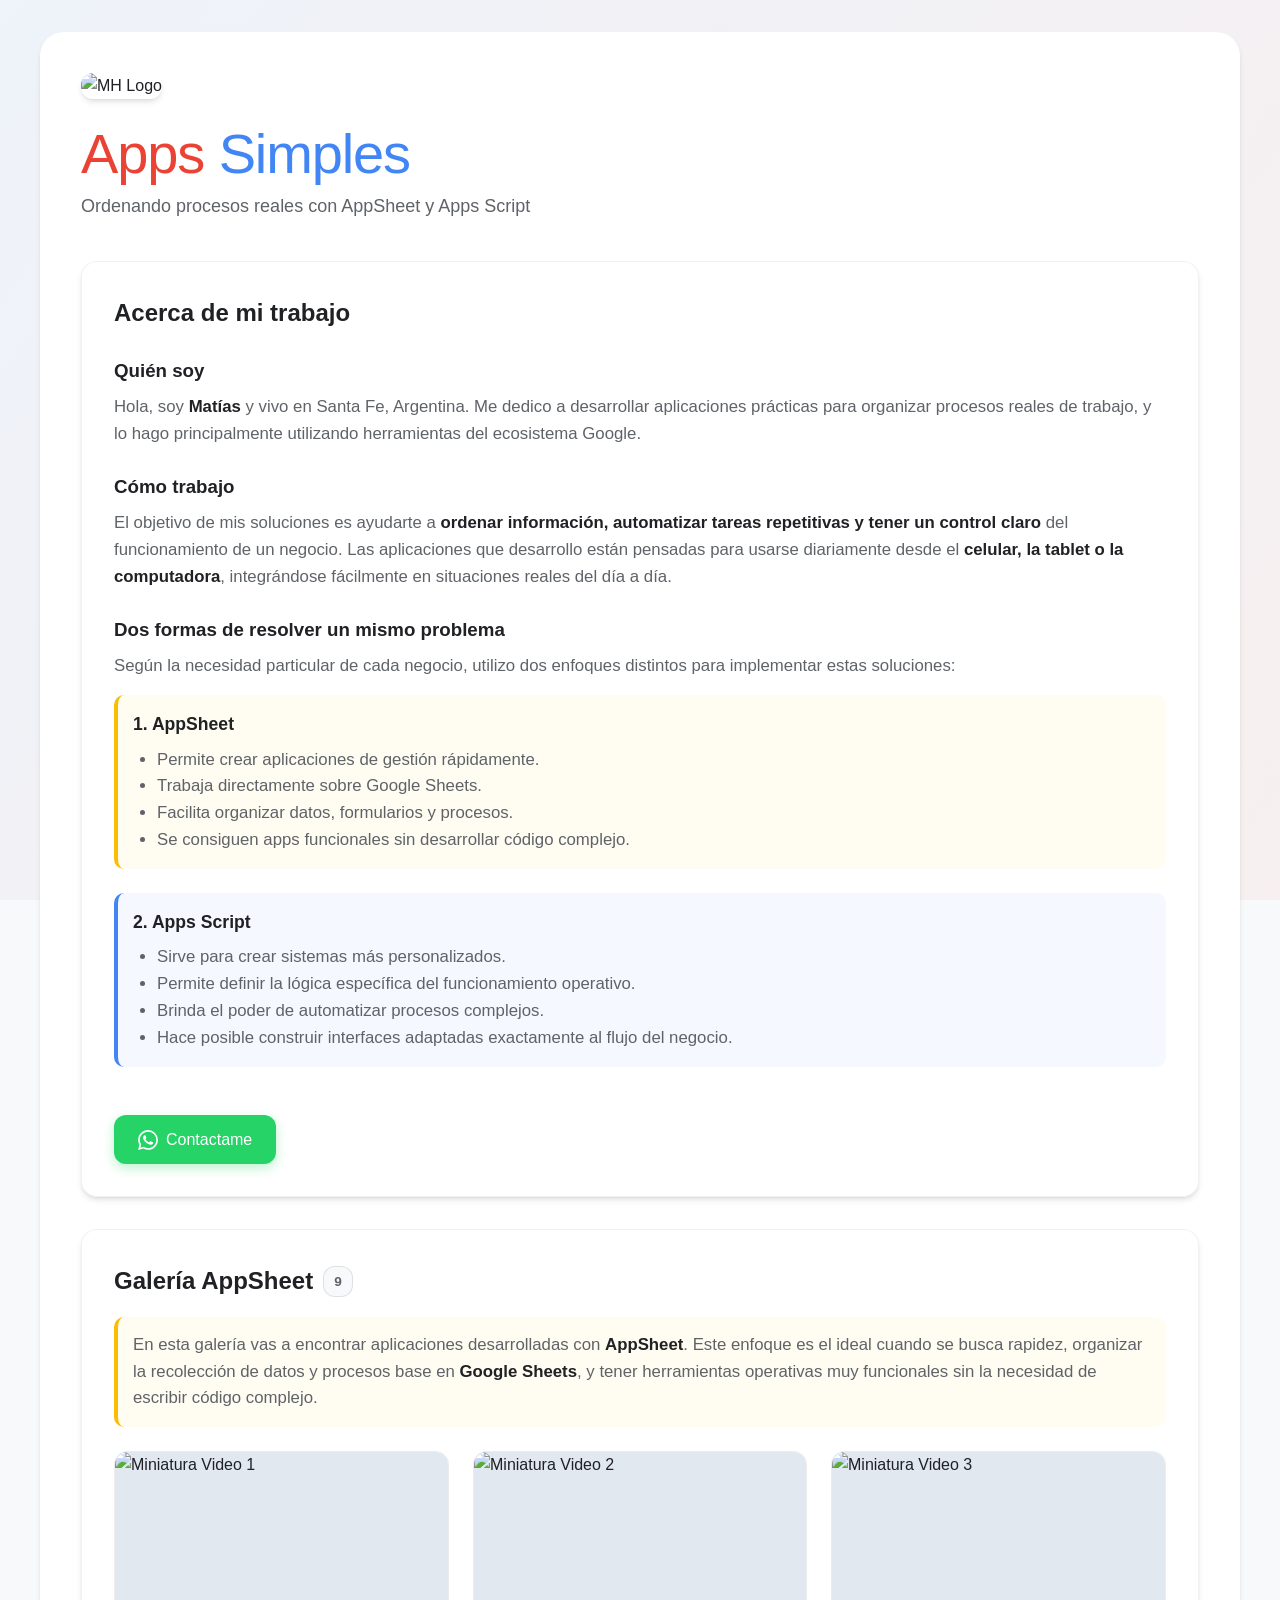
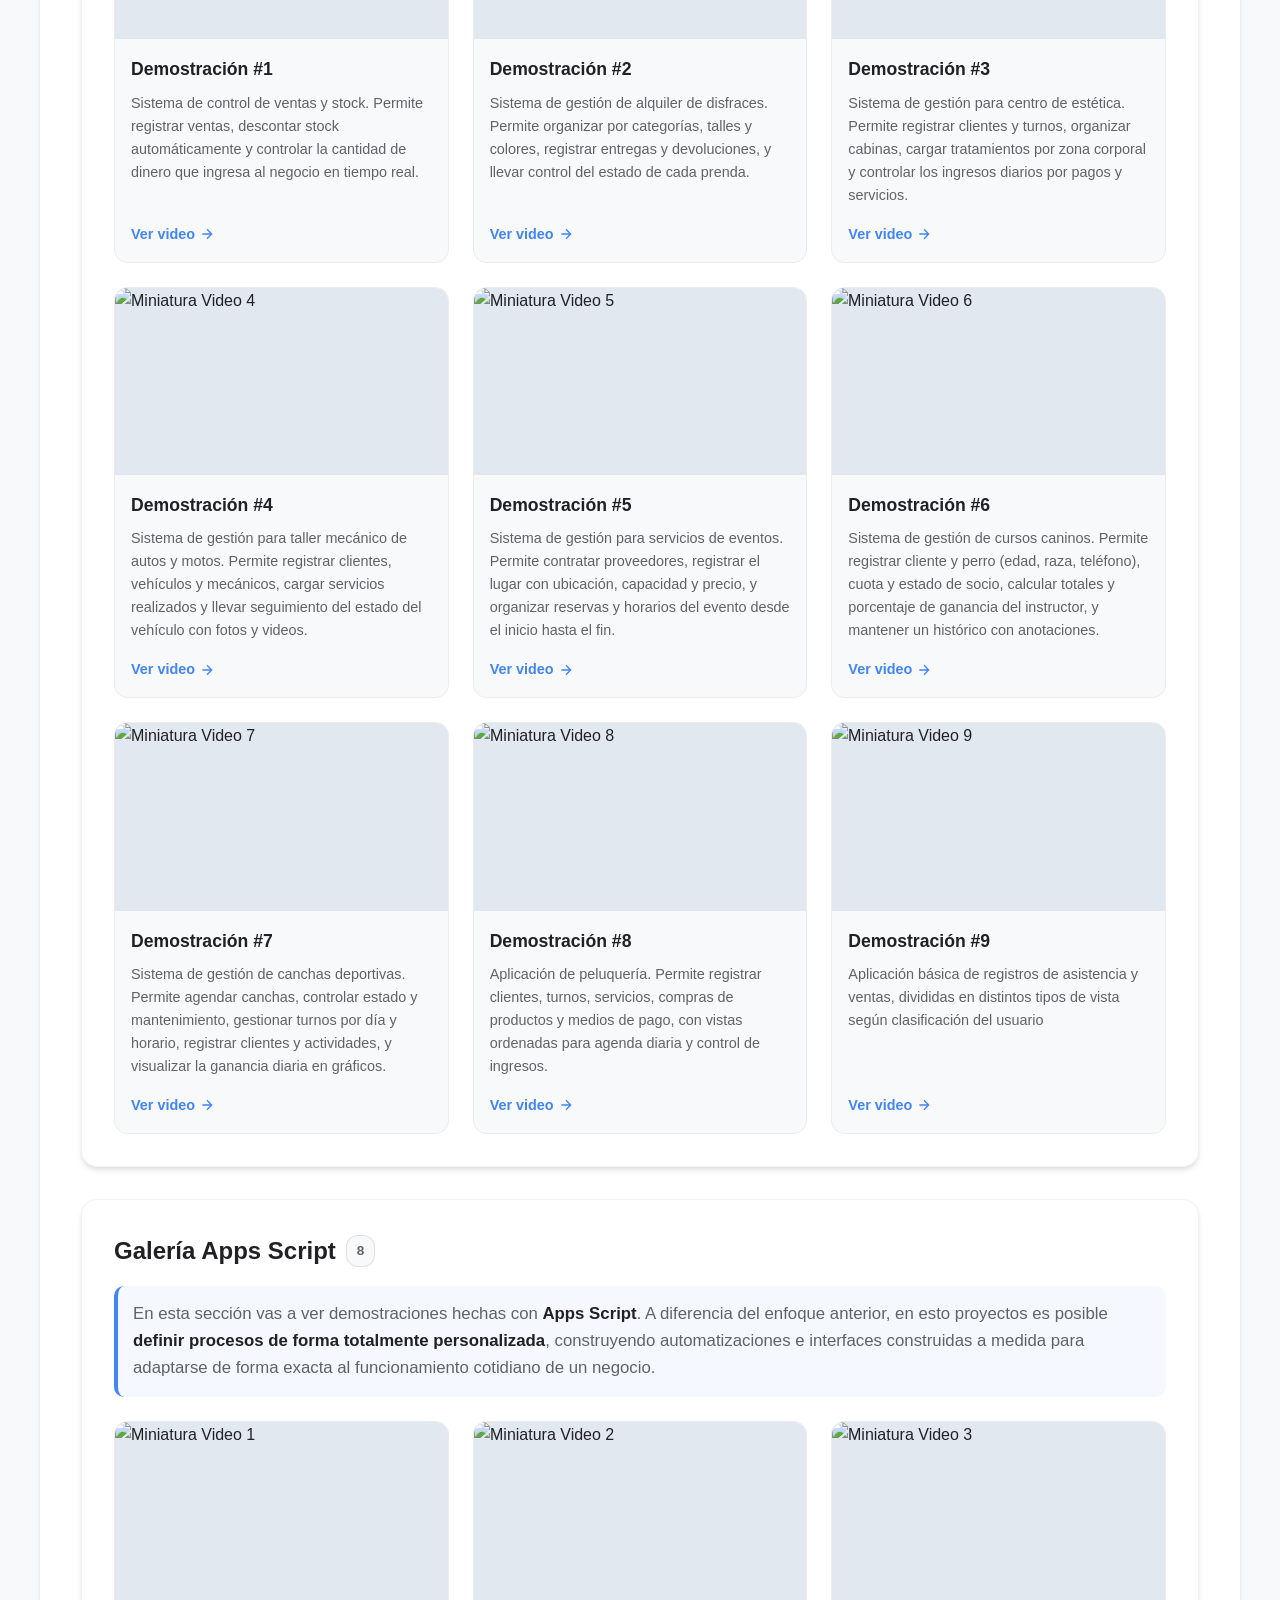
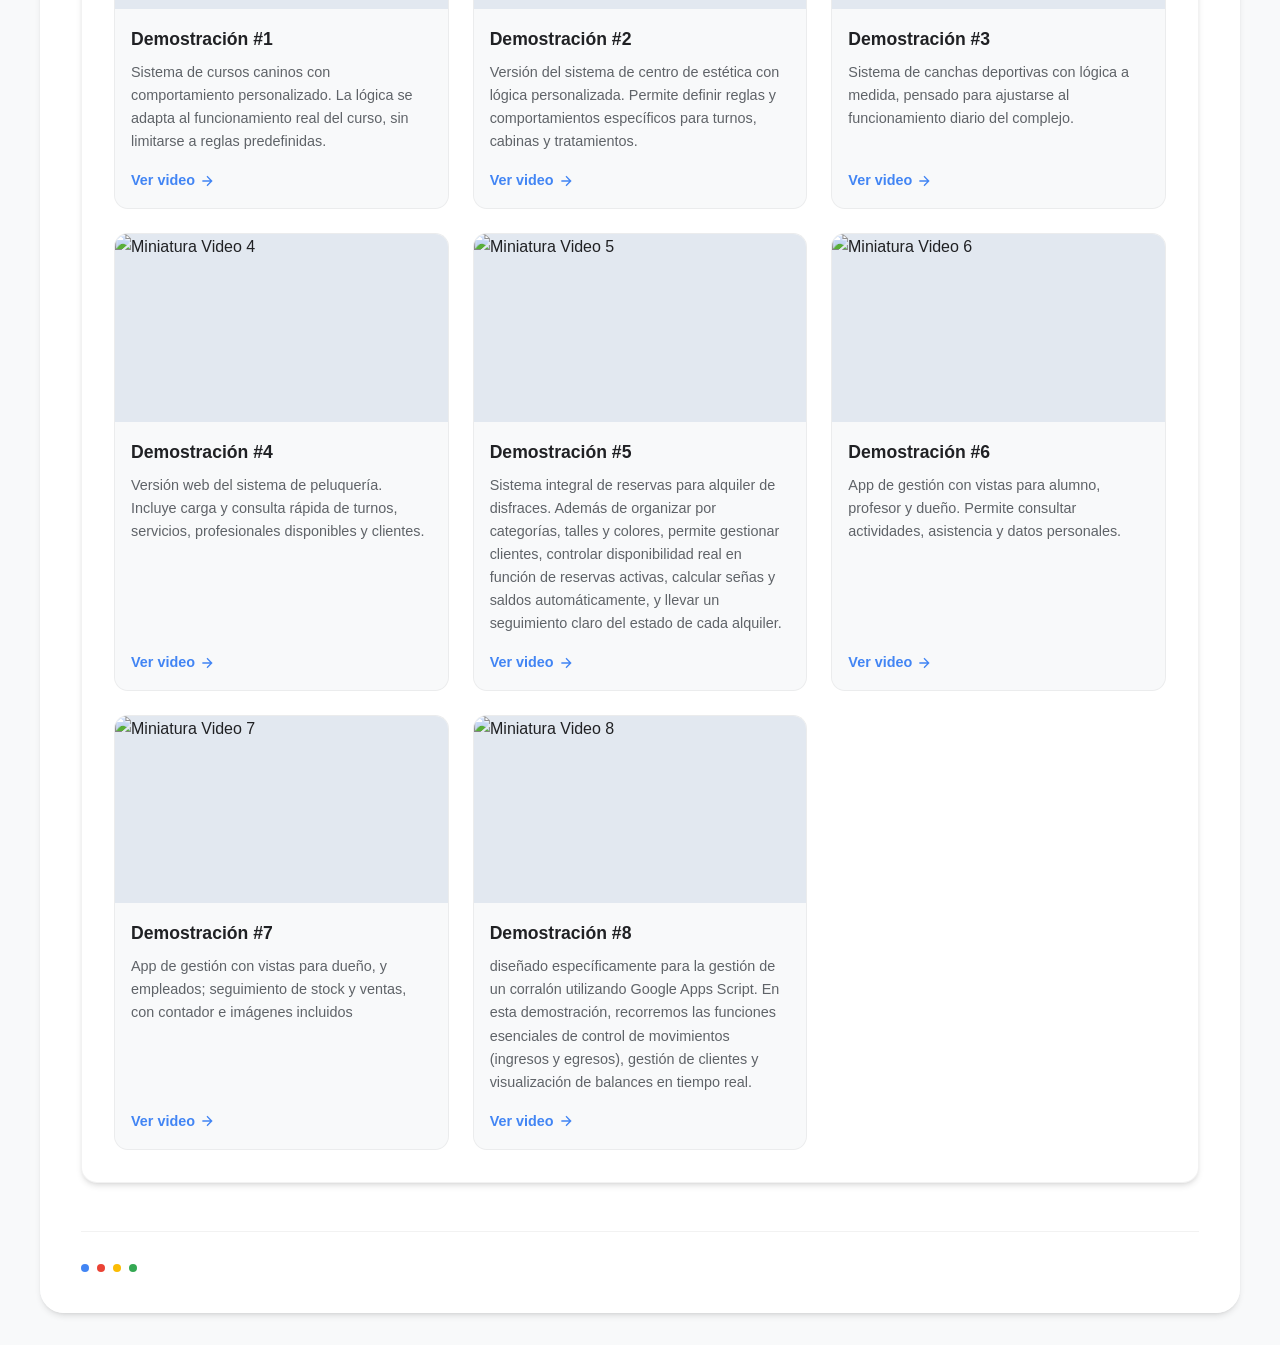
==== commit 144a522b: "Revise content in index.html for clarity and detail Updated the content in the 'Acerca de mi trabajo" ====
--- a/index.html
+++ b/index.html
@@ -370,10 +370,35 @@
       
       <section class="section-card" id="inicio">
         <h2 class="section-title">Acerca de mi trabajo</h2>
-        <p class="lead">Hola, soy <strong>Matías</strong>, de la ciudad de Santa Fe, Argentina.</p>
-        <p class="lead">Me dedico a diseñar y desarrollar aplicaciones prácticas para organizar procesos reales de trabajo, usando <strong>AppSheet</strong> y <strong>Hojas de cálculo de Google</strong> como base.</p>
-        <p class="lead">Mi objetivo es ayudarte a <strong>ordenar información, automatizar tareas repetitivas y tener control claro de tu negocio</strong>. Las apps que desarrollo están pensadas para usarse en el día a día: desde el celular, la tablet o la computadora.</p>
-        <p class="lead">En esta página vas a encontrar ejemplos reales de trabajos, explicaciones claras de cómo funcionan y enlaces a videos donde muestro cada solución en funcionamiento. Todo lo que ves acá está hecho para resolver problemas concretos, no para mostrar complejidad técnica.</p>
+        
+        <h3 style="margin: 1.5rem 0 0.5rem; color: var(--text-primary);">Quién soy</h3>
+        <p class="lead">Hola, soy <strong>Matías</strong> y vivo en Santa Fe, Argentina. Me dedico a desarrollar aplicaciones prácticas para organizar procesos reales de trabajo, y lo hago principalmente utilizando herramientas del ecosistema Google.</p>
+        
+        <h3 style="margin: 1.5rem 0 0.5rem; color: var(--text-primary);">Cómo trabajo</h3>
+        <p class="lead">El objetivo de mis soluciones es ayudarte a <strong>ordenar información, automatizar tareas repetitivas y tener un control claro</strong> del funcionamiento de un negocio. Las aplicaciones que desarrollo están pensadas para usarse diariamente desde el <strong>celular, la tablet o la computadora</strong>, integrándose fácilmente en situaciones reales del día a día.</p>
+        
+        <h3 style="margin: 1.5rem 0 0.5rem; color: var(--text-primary);">Dos formas de resolver un mismo problema</h3>
+        <p class="lead">Según la necesidad particular de cada negocio, utilizo dos enfoques distintos para implementar estas soluciones:</p>
+        
+        <div style="margin-bottom: 1.5rem; border-left: 4px solid var(--google-yellow); background: rgba(251, 188, 4, 0.05); padding: 15px; border-radius: 10px;">
+          <strong style="color: var(--text-primary); font-size: 1.1rem;">1. AppSheet</strong>
+          <ul style="color: var(--text-secondary); margin-top: 0.5rem; padding-left: 1.5rem; font-size: 1.05rem; line-height: 1.6;">
+            <li>Permite crear aplicaciones de gestión rápidamente.</li>
+            <li>Trabaja directamente sobre Google Sheets.</li>
+            <li>Facilita organizar datos, formularios y procesos.</li>
+            <li>Se consiguen apps funcionales sin desarrollar código complejo.</li>
+          </ul>
+        </div>
+        
+        <div style="margin-bottom: 2rem; border-left: 4px solid var(--google-blue); background: rgba(66, 133, 244, 0.05); padding: 15px; border-radius: 10px;">
+          <strong style="color: var(--text-primary); font-size: 1.1rem;">2. Apps Script</strong>
+          <ul style="color: var(--text-secondary); margin-top: 0.5rem; padding-left: 1.5rem; font-size: 1.05rem; line-height: 1.6;">
+            <li>Sirve para crear sistemas más personalizados.</li>
+            <li>Permite definir la lógica específica del funcionamiento operativo.</li>
+            <li>Brinda el poder de automatizar procesos complejos.</li>
+            <li>Hace posible construir interfaces adaptadas exactamente al flujo del negocio.</li>
+          </ul>
+        </div>
         
         <a href="https://wa.me/5493426284121?text=Hola!%20Como%20est%C3%A1s?%20acabo%20de%20ver%20tu%20p%C3%A1gina%20de%20aplicaciones%20y%20te%20contacto%20por%20lo%20siguiente:" target="_blank" class="btn-wsp">
           <svg width="20" height="20" viewBox="0 0 24 24" fill="currentColor">
@@ -388,6 +413,9 @@
           Galería AppSheet
           <span class="badge-count" id="videoCount">0</span>
         </h2>
+        <p class="lead" style="background: rgba(251, 188, 4, 0.05); padding: 15px; border-radius: 10px; border-left: 4px solid var(--google-yellow);">
+          En esta galería vas a encontrar aplicaciones desarrolladas con <strong>AppSheet</strong>. Este enfoque es el ideal cuando se busca rapidez, organizar la recolección de datos y procesos base en <strong>Google Sheets</strong>, y tener herramientas operativas muy funcionales sin la necesidad de escribir código complejo.
+        </p>
         <div class="grid" id="videoGrid"></div>
       </section>
 
@@ -397,7 +425,7 @@
           <span class="badge-count" id="appScriptCount">0</span>
         </h2>
         <p class="lead" style="background: rgba(66, 133, 244, 0.05); padding: 15px; border-radius: 10px; border-left: 4px solid var(--google-blue);">
-          En esta sección vas a ver demostraciones hechas con <strong>Apps Script</strong>. La idea es la misma: usar <strong>Google Sheets</strong> como base. La diferencia es que con Apps Script se define el comportamiento de forma más personalizada para ajustarse exactamente a la lógica de tu negocio.
+          En esta sección vas a ver demostraciones hechas con <strong>Apps Script</strong>. A diferencia del enfoque anterior, en esto proyectos es posible <strong>definir procesos de forma totalmente personalizada</strong>, construyendo automatizaciones e interfaces construidas a medida para adaptarse de forma exacta al funcionamiento cotidiano de un negocio.
         </p>
         <div class="grid" id="appScriptGrid"></div>
       </section>
@@ -455,7 +483,12 @@
         img: "https://i.postimg.cc/CL0PcN9W/Gemini_Generated_Image_5j4i4f5j4i4f5j4i.png", 
         url: "https://youtu.be/S_3RBP87A7o",
         desc: "Aplicación de peluquería. Permite registrar clientes, turnos, servicios, compras de productos y medios de pago, con vistas ordenadas para agenda diaria y control de ingresos."
-      }
+      },
+      {
+        img: "https://i.postimg.cc/50dbByMp/Gemini-Generated-Image-95ls6c95ls6c95ls.png", 
+        url: "https://youtu.be/6P0anuJBAGw",
+        desc: "Aplicación básica de registros de asistencia y ventas, divididas en distintos tipos de vista según clasificación del usuario"
+      },
     ];
 
     const APPSCRIPT_DEMOS = [
@@ -483,6 +516,21 @@
         img: "https://i.postimg.cc/xd5x0QyF/unnamed.jpg", 
         url: "https://youtu.be/RTqhI8_36cs",
         desc: "Sistema integral de reservas para alquiler de disfraces. Además de organizar por categorías, talles y colores, permite gestionar clientes, controlar disponibilidad real en función de reservas activas, calcular señas y saldos automáticamente, y llevar un seguimiento claro del estado de cada alquiler."
+      },
+      {
+        img: "https://i.postimg.cc/Kc0y0J7b/Gemini-Generated-Image-9mpgjj9mpgjj9mpg.png", 
+        url: "https://youtu.be/P2X_bwdfirw",
+        desc: "App de gestión con vistas para alumno, profesor y dueño. Permite consultar actividades, asistencia y datos personales."
+      },
+      {
+        img: "https://i.postimg.cc/B692PQr5/Gemini-Generated-Image-5dt39n5dt39n5dt3.png", 
+        url: "https://youtu.be/37CS8xLn8qU",
+        desc: "App de gestión con vistas para dueño, y empleados; seguimiento de stock y ventas, con contador e imágenes incluidos"
+      },
+      {
+        img: "https://i.postimg.cc/zDPXxPft/sddefault.webp", 
+        url: "https://youtu.be/YuJjue2TG1s",
+        desc: "diseñado específicamente para la gestión de un corralón utilizando Google Apps Script. En esta demostración, recorremos las funciones esenciales de control de movimientos (ingresos y egresos), gestión de clientes y visualización de balances en tiempo real."
       },
 
     ];
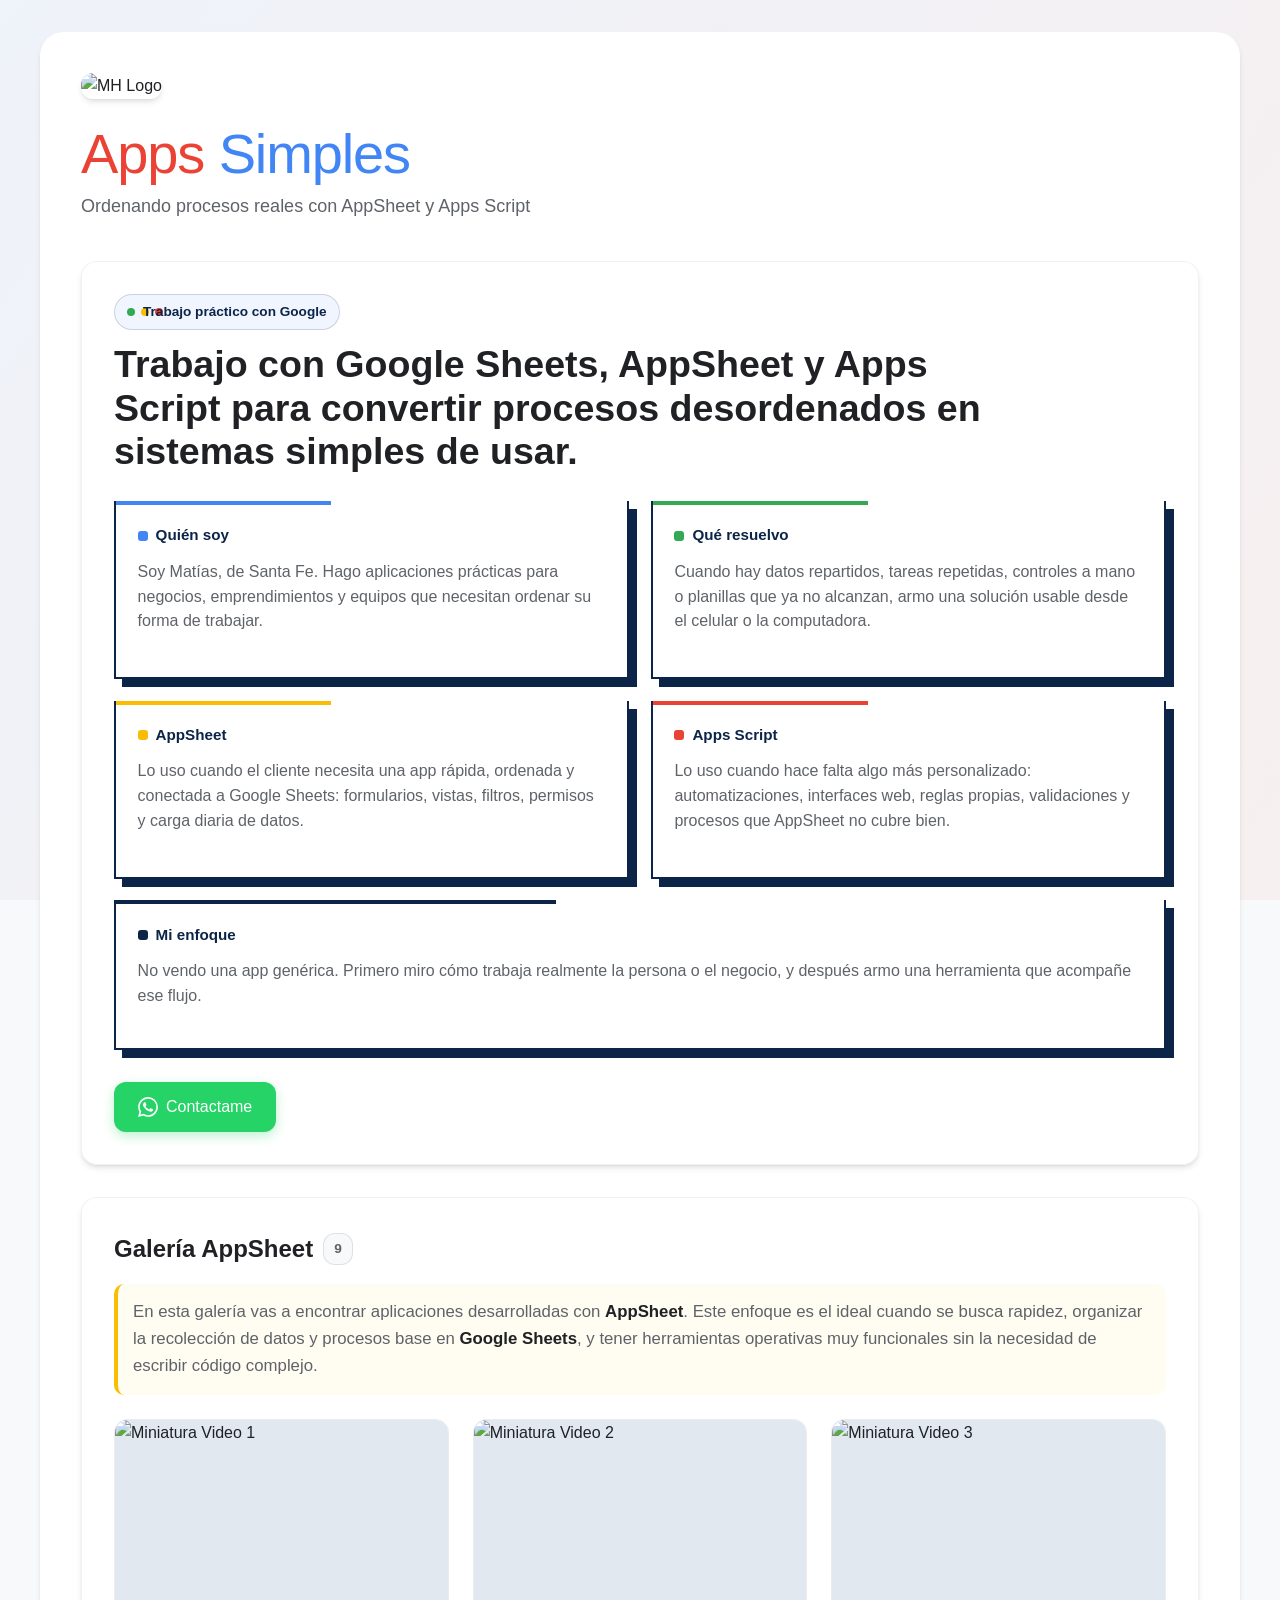
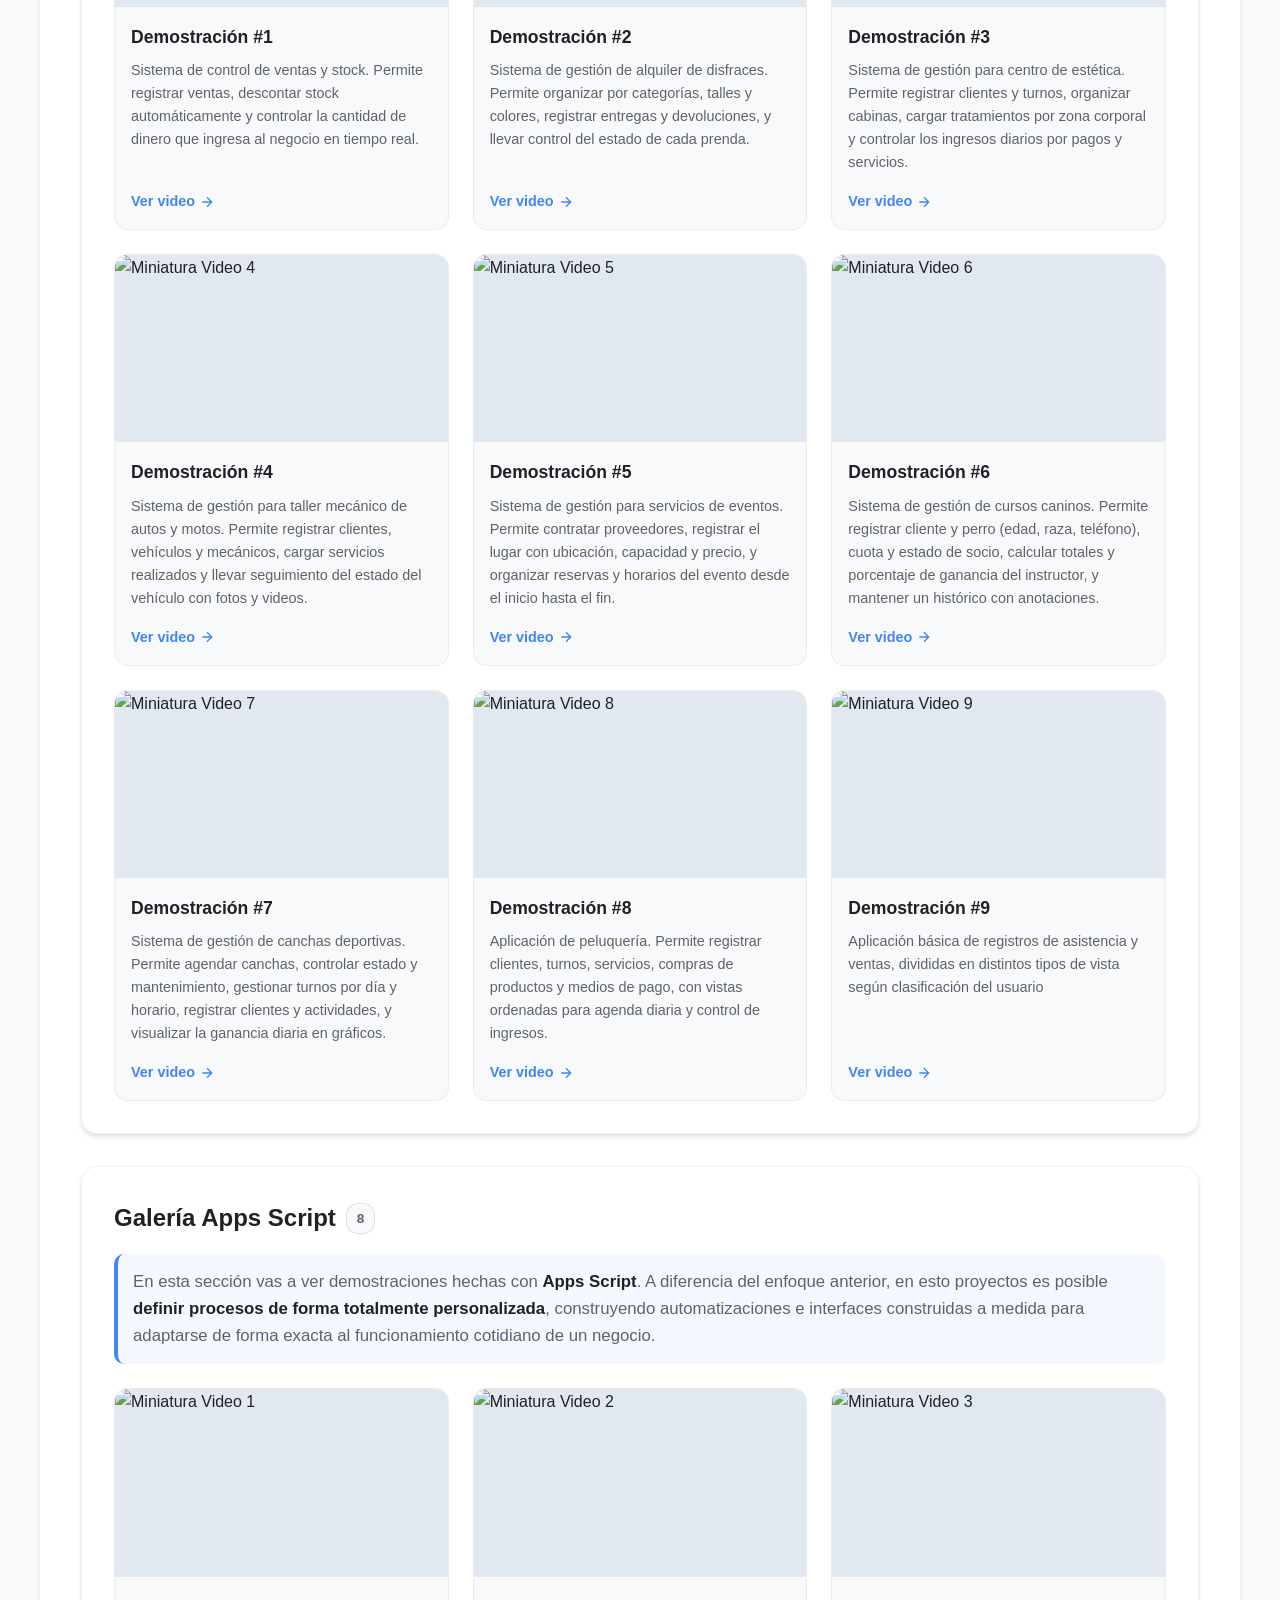
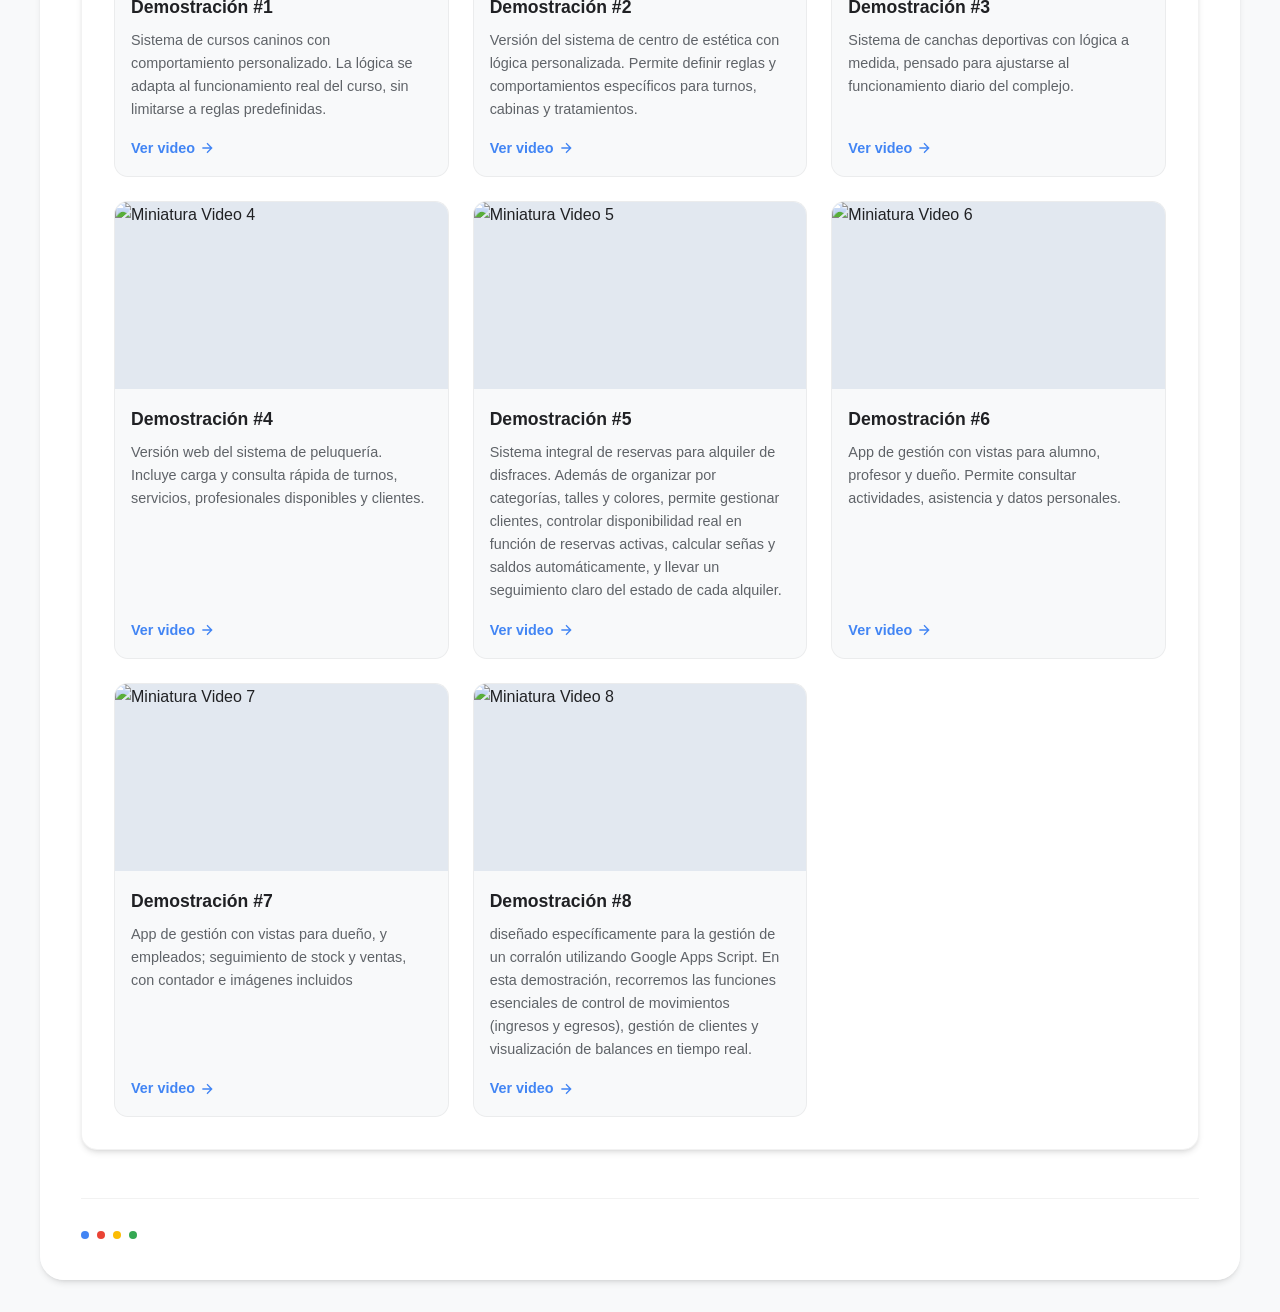
==== commit 0044756a: "Actualiza seccion acerca de mi trabajo" ====
--- a/index.html
+++ b/index.html
@@ -196,6 +196,142 @@
       color: var(--text-primary);
     }
 
+    /* PRESENTACION INICIO */
+    .intro-hero {
+      display: flex;
+      flex-direction: column;
+      gap: 0.85rem;
+      margin-bottom: 1.75rem;
+    }
+
+    .intro-pill {
+      display: inline-flex;
+      align-items: center;
+      width: fit-content;
+      gap: 8px;
+      color: #0B2447;
+      background: rgba(66, 133, 244, 0.08);
+      border: 1px solid rgba(11, 36, 71, 0.16);
+      border-radius: 999px;
+      padding: 6px 12px;
+      font-size: 0.85rem;
+      font-weight: 700;
+    }
+
+    .intro-pill::before {
+      content: '';
+      width: 8px;
+      height: 8px;
+      border-radius: 50%;
+      background: var(--google-green);
+      box-shadow: 14px 0 0 var(--google-yellow), 28px 0 0 var(--google-red);
+    }
+
+    .intro-title {
+      max-width: 900px;
+      color: var(--text-primary);
+      font-size: clamp(1.65rem, 3vw, 2.35rem);
+      line-height: 1.15;
+      font-weight: 700;
+      letter-spacing: 0;
+    }
+
+    .intro-grid {
+      display: grid;
+      grid-template-columns: repeat(2, minmax(0, 1fr));
+      gap: 1.35rem;
+      margin: 1.5rem 0 1rem;
+    }
+
+    .intro-field-card {
+      position: relative;
+      min-height: 178px;
+      padding: 1.35rem;
+      border: 2px solid #0B2447;
+      border-top: none;
+      background: white;
+      box-shadow: 8px 8px 0 0 #0B2447;
+      transition: transform 0.25s ease, box-shadow 0.25s ease, background 0.25s ease;
+      overflow: hidden;
+    }
+
+    .intro-field-card:hover {
+      transform: translateY(-2px);
+      box-shadow: 3px 3px 0 0 #0B2447;
+      background: #fff;
+    }
+
+    .intro-field-card::before {
+      content: '';
+      position: absolute;
+      top: 0;
+      left: 0;
+      width: 42%;
+      height: 4px;
+      background: var(--accent-color, var(--google-blue));
+    }
+
+    .intro-label {
+      display: inline-flex;
+      align-items: center;
+      gap: 8px;
+      color: #0B2447;
+      font-size: 0.95rem;
+      font-weight: 800;
+      margin-bottom: 0.75rem;
+    }
+
+    .intro-label::before {
+      content: '';
+      width: 10px;
+      height: 10px;
+      border-radius: 3px;
+      background: var(--accent-color, var(--google-blue));
+    }
+
+    .intro-copy {
+      color: var(--text-secondary);
+      font-size: 1rem;
+      line-height: 1.55;
+    }
+
+    .intro-topline,
+    .intro-underline {
+      position: absolute;
+      right: 0;
+      height: 2px;
+      width: 0;
+      background: #0B2447;
+      transition: width 0.35s ease;
+      pointer-events: none;
+    }
+
+    .intro-topline {
+      top: 0;
+    }
+
+    .intro-underline {
+      bottom: 0;
+    }
+
+    .intro-field-card:hover .intro-topline {
+      width: 35%;
+    }
+
+    .intro-field-card:hover .intro-underline {
+      width: 100%;
+    }
+
+    .intro-field-card:nth-child(1) { --accent-color: var(--google-blue); }
+    .intro-field-card:nth-child(2) { --accent-color: var(--google-green); }
+    .intro-field-card:nth-child(3) { --accent-color: var(--google-yellow); }
+    .intro-field-card:nth-child(4) { --accent-color: var(--google-red); }
+    .intro-field-card:nth-child(5) {
+      --accent-color: #0B2447;
+      grid-column: 1 / -1;
+      min-height: 150px;
+    }
+
     /* BOTÓN WHATSAPP */
     .btn-wsp {
       display: inline-flex;
@@ -346,6 +482,14 @@
       .section-card {
         padding: 1.5rem;
       }
+      .intro-grid {
+        grid-template-columns: 1fr;
+      }
+      .intro-field-card,
+      .intro-field-card:nth-child(5) {
+        grid-column: auto;
+        min-height: auto;
+      }
     }
   </style>
 </head>
@@ -369,35 +513,46 @@
     <div class="sections-wrapper">
       
       <section class="section-card" id="inicio">
-        <h2 class="section-title">Acerca de mi trabajo</h2>
-        
-        <h3 style="margin: 1.5rem 0 0.5rem; color: var(--text-primary);">Quién soy</h3>
-        <p class="lead">Hola, soy <strong>Matías</strong> y vivo en Santa Fe, Argentina. Me dedico a desarrollar aplicaciones prácticas para organizar procesos reales de trabajo, y lo hago principalmente utilizando herramientas del ecosistema Google.</p>
-        
-        <h3 style="margin: 1.5rem 0 0.5rem; color: var(--text-primary);">Cómo trabajo</h3>
-        <p class="lead">El objetivo de mis soluciones es ayudarte a <strong>ordenar información, automatizar tareas repetitivas y tener un control claro</strong> del funcionamiento de un negocio. Las aplicaciones que desarrollo están pensadas para usarse diariamente desde el <strong>celular, la tablet o la computadora</strong>, integrándose fácilmente en situaciones reales del día a día.</p>
-        
-        <h3 style="margin: 1.5rem 0 0.5rem; color: var(--text-primary);">Dos formas de resolver un mismo problema</h3>
-        <p class="lead">Según la necesidad particular de cada negocio, utilizo dos enfoques distintos para implementar estas soluciones:</p>
-        
-        <div style="margin-bottom: 1.5rem; border-left: 4px solid var(--google-yellow); background: rgba(251, 188, 4, 0.05); padding: 15px; border-radius: 10px;">
-          <strong style="color: var(--text-primary); font-size: 1.1rem;">1. AppSheet</strong>
-          <ul style="color: var(--text-secondary); margin-top: 0.5rem; padding-left: 1.5rem; font-size: 1.05rem; line-height: 1.6;">
-            <li>Permite crear aplicaciones de gestión rápidamente.</li>
-            <li>Trabaja directamente sobre Google Sheets.</li>
-            <li>Facilita organizar datos, formularios y procesos.</li>
-            <li>Se consiguen apps funcionales sin desarrollar código complejo.</li>
-          </ul>
+        <div class="intro-hero">
+          <span class="intro-pill">Trabajo práctico con Google</span>
+          <h2 class="intro-title">Trabajo con Google Sheets, AppSheet y Apps Script para convertir procesos desordenados en sistemas simples de usar.</h2>
         </div>
-        
-        <div style="margin-bottom: 2rem; border-left: 4px solid var(--google-blue); background: rgba(66, 133, 244, 0.05); padding: 15px; border-radius: 10px;">
-          <strong style="color: var(--text-primary); font-size: 1.1rem;">2. Apps Script</strong>
-          <ul style="color: var(--text-secondary); margin-top: 0.5rem; padding-left: 1.5rem; font-size: 1.05rem; line-height: 1.6;">
-            <li>Sirve para crear sistemas más personalizados.</li>
-            <li>Permite definir la lógica específica del funcionamiento operativo.</li>
-            <li>Brinda el poder de automatizar procesos complejos.</li>
-            <li>Hace posible construir interfaces adaptadas exactamente al flujo del negocio.</li>
-          </ul>
+
+        <div class="intro-grid">
+          <article class="intro-field-card">
+            <span class="intro-label">Quién soy</span>
+            <p class="intro-copy">Soy Matías, de Santa Fe. Hago aplicaciones prácticas para negocios, emprendimientos y equipos que necesitan ordenar su forma de trabajar.</p>
+            <span class="intro-topline"></span>
+            <span class="intro-underline"></span>
+          </article>
+
+          <article class="intro-field-card">
+            <span class="intro-label">Qué resuelvo</span>
+            <p class="intro-copy">Cuando hay datos repartidos, tareas repetidas, controles a mano o planillas que ya no alcanzan, armo una solución usable desde el celular o la computadora.</p>
+            <span class="intro-topline"></span>
+            <span class="intro-underline"></span>
+          </article>
+
+          <article class="intro-field-card">
+            <span class="intro-label">AppSheet</span>
+            <p class="intro-copy">Lo uso cuando el cliente necesita una app rápida, ordenada y conectada a Google Sheets: formularios, vistas, filtros, permisos y carga diaria de datos.</p>
+            <span class="intro-topline"></span>
+            <span class="intro-underline"></span>
+          </article>
+
+          <article class="intro-field-card">
+            <span class="intro-label">Apps Script</span>
+            <p class="intro-copy">Lo uso cuando hace falta algo más personalizado: automatizaciones, interfaces web, reglas propias, validaciones y procesos que AppSheet no cubre bien.</p>
+            <span class="intro-topline"></span>
+            <span class="intro-underline"></span>
+          </article>
+
+          <article class="intro-field-card">
+            <span class="intro-label">Mi enfoque</span>
+            <p class="intro-copy">No vendo una app genérica. Primero miro cómo trabaja realmente la persona o el negocio, y después armo una herramienta que acompañe ese flujo.</p>
+            <span class="intro-topline"></span>
+            <span class="intro-underline"></span>
+          </article>
         </div>
         
         <a href="https://wa.me/5493426284121?text=Hola!%20Como%20est%C3%A1s?%20acabo%20de%20ver%20tu%20p%C3%A1gina%20de%20aplicaciones%20y%20te%20contacto%20por%20lo%20siguiente:" target="_blank" class="btn-wsp">
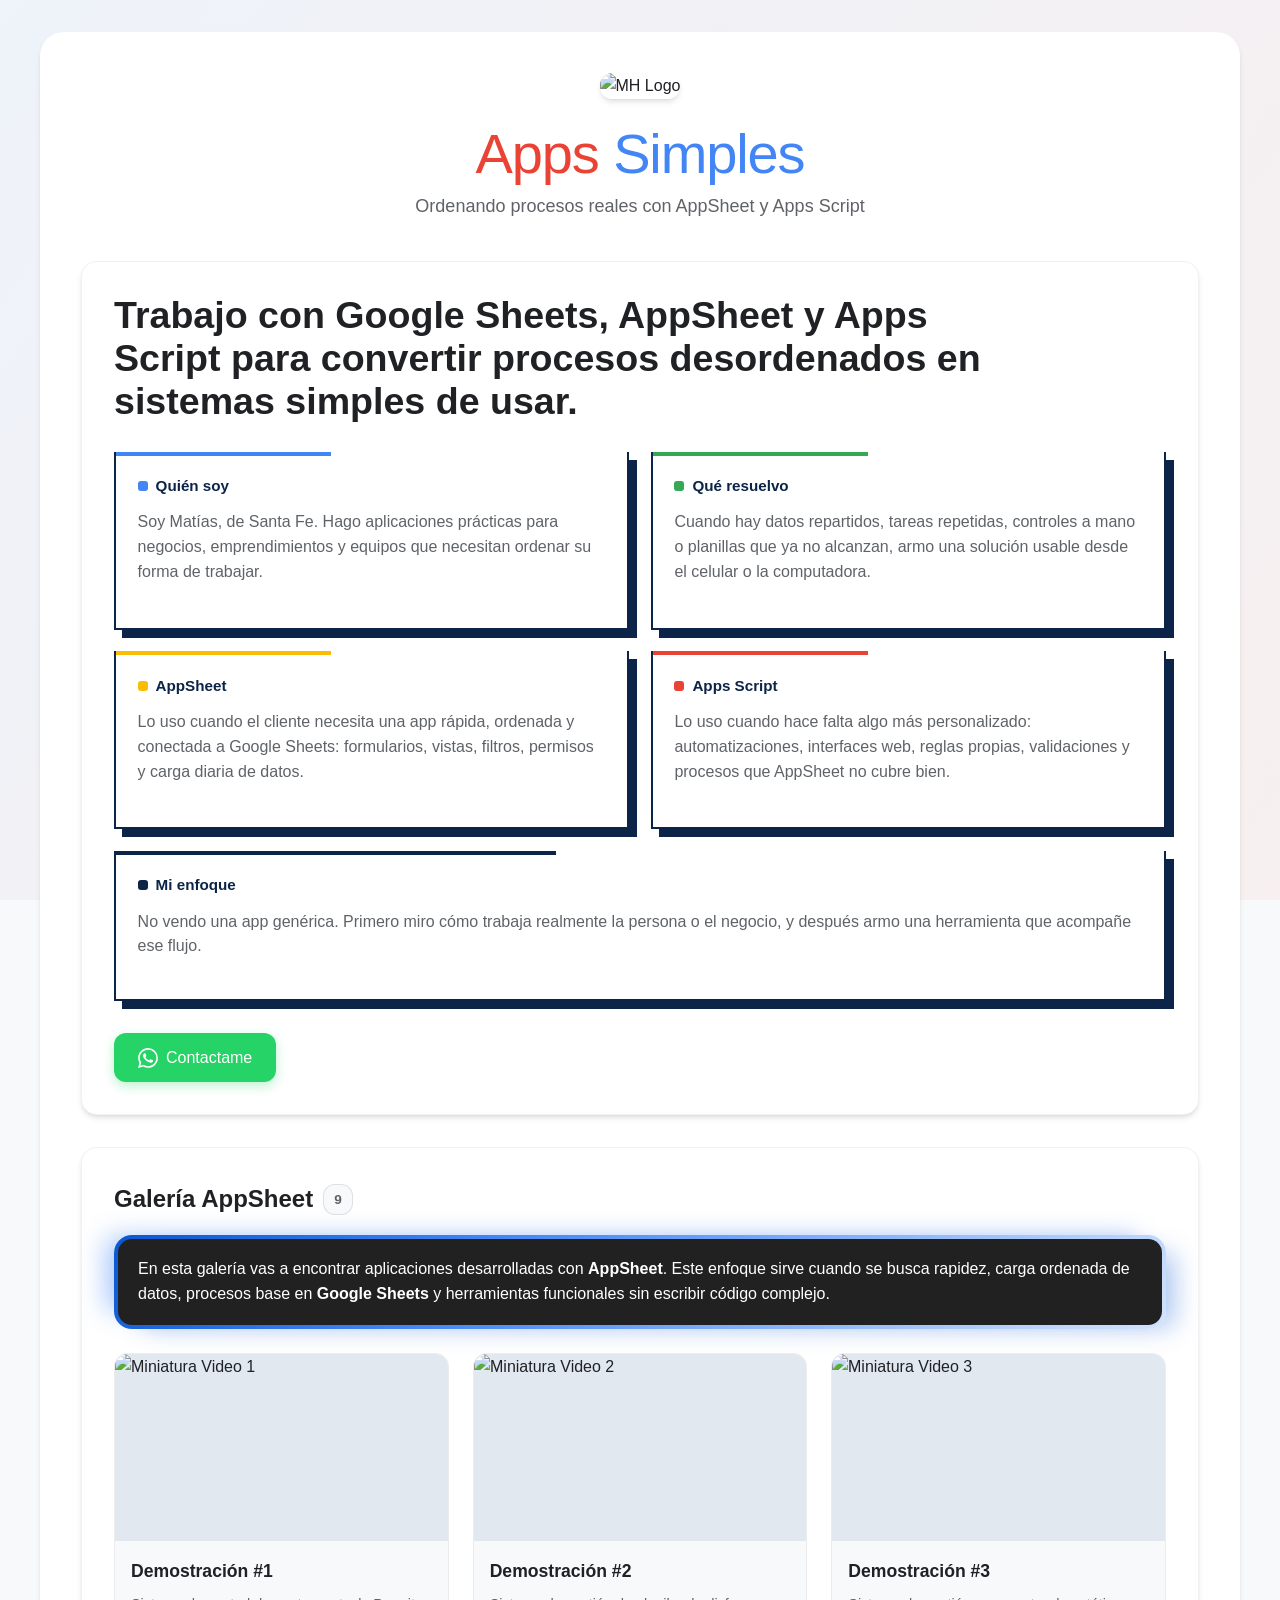
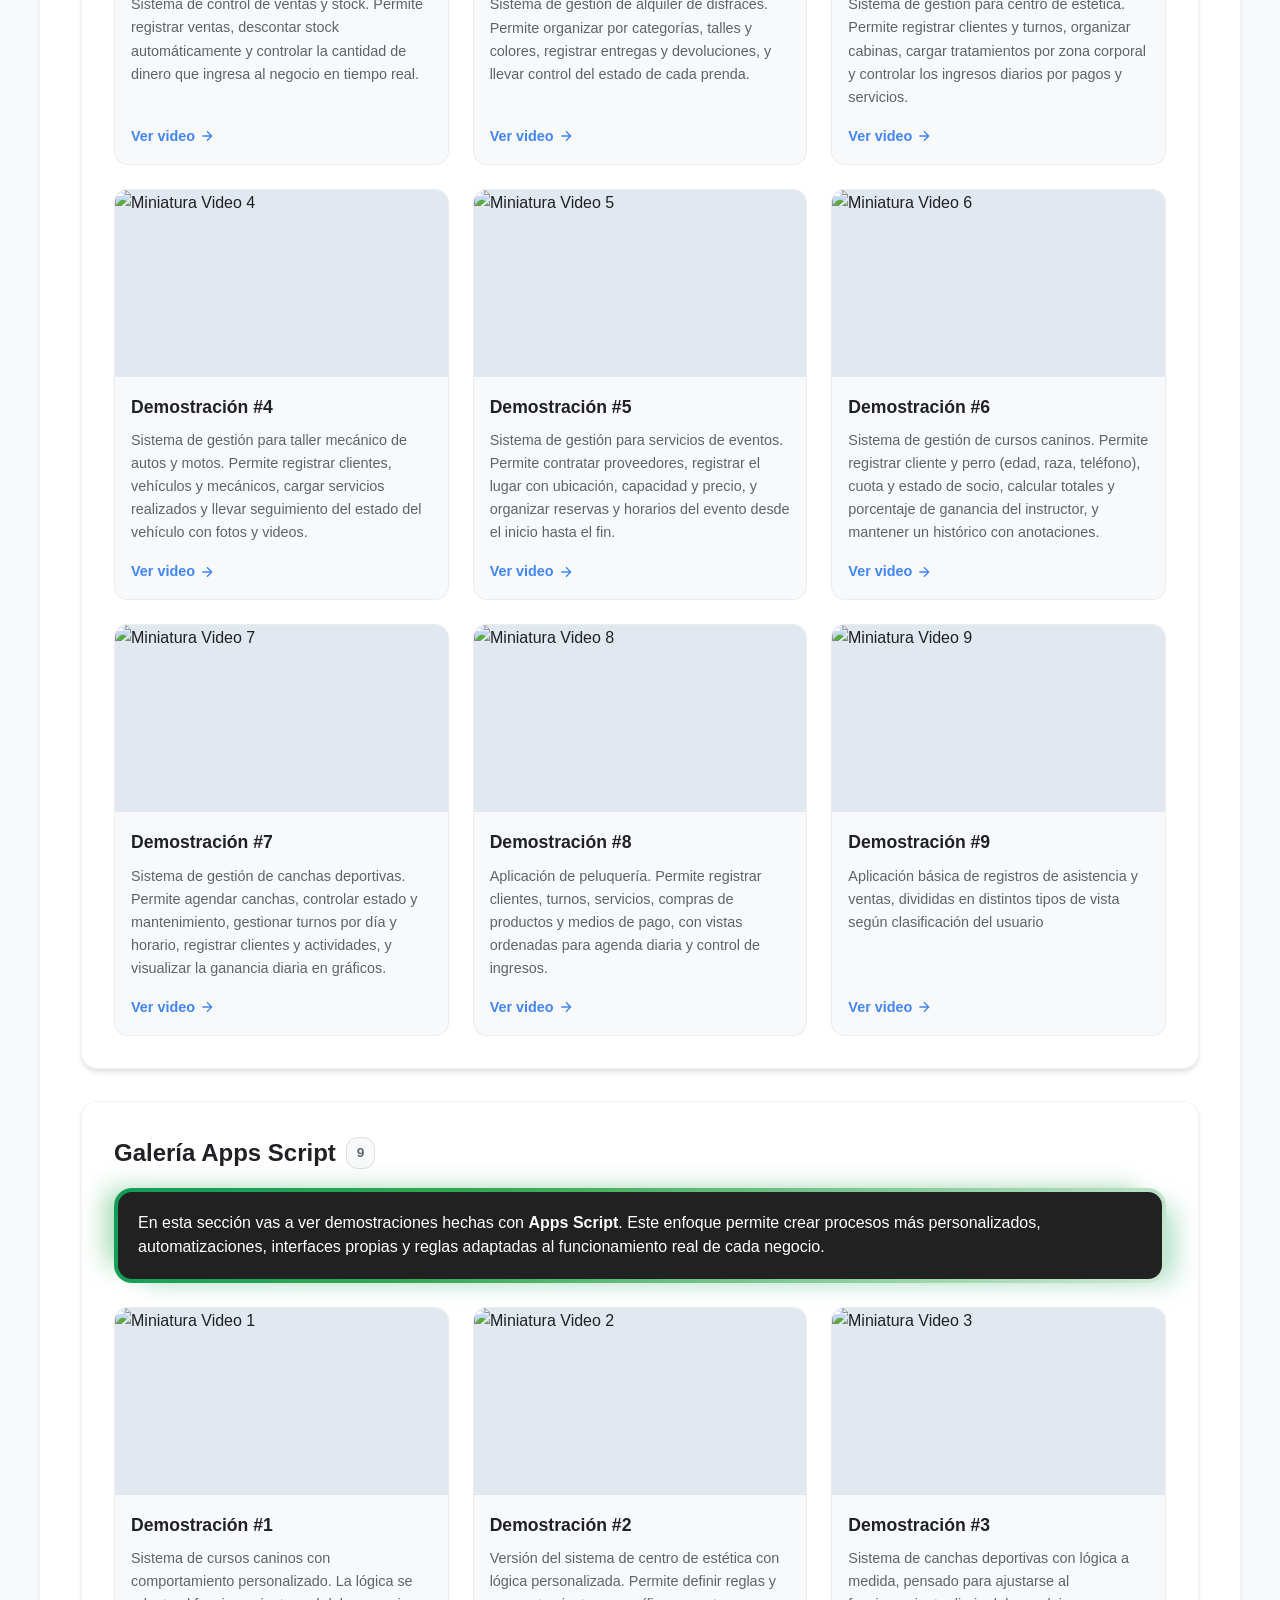
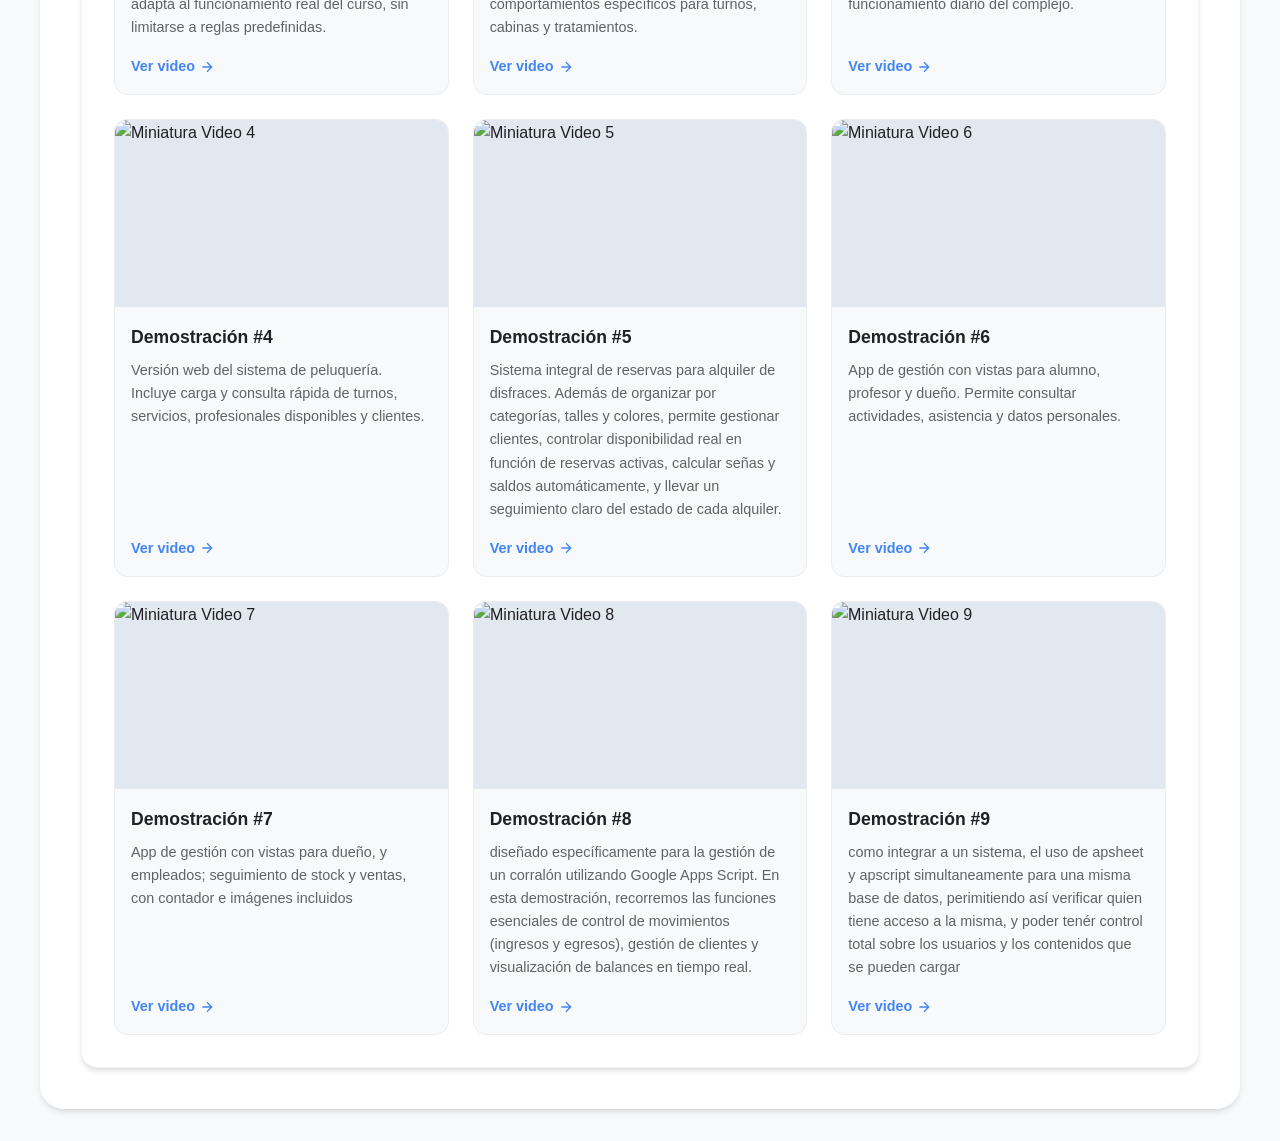
==== commit a11f4d20: "Actualiza diseño de secciones AppSheet y Apps Script" ====
--- a/index.html
+++ b/index.html
@@ -92,18 +92,20 @@
 
     /* ENCABEZADO */
     .header {
-      margin-bottom: 2.5rem;
-      display: flex;
-      flex-direction: column;
-      gap: 0.5rem;
-    }
+  margin-bottom: 2.5rem;
+  display: flex;
+  flex-direction: column;
+  align-items: center;
+  text-align: center;
+  gap: 0.5rem;
+}
 
     .top-nav {
-      display: flex;
-      align-items: center;
-      justify-content: space-between;
-      margin-bottom: 1rem;
-    }
+  display: flex;
+  align-items: center;
+  justify-content: center;
+  margin-bottom: 1rem;
+}
 
     .logo-container img {
       width: 48px;
@@ -353,7 +355,44 @@
       transform: translateY(-2px);
       box-shadow: 0 6px 16px rgba(37, 211, 102, 0.4);
     }
-
+/* CAJAS DESCRIPTIVAS GALERIAS */
+.gallery-box {
+  position: relative;
+  margin: 1rem 0 1.5rem;
+}
+
+.gallery-border {
+  padding: 4px;
+  border-radius: 18px;
+}
+
+.gallery-box.appsheet .gallery-border {
+  background-image: linear-gradient(135deg, #0b57d0, #4285f4, #8ab4f8, #d2e3fc);
+  box-shadow:
+    -18px -8px 26px -10px rgba(66, 133, 244, 0.45),
+    18px 8px 26px -10px rgba(11, 87, 208, 0.35);
+}
+
+.gallery-box.appscript .gallery-border {
+  background-image: linear-gradient(135deg, #0f9d58, #34a853, #81c995, #ceead6);
+  box-shadow:
+    -18px -8px 26px -10px rgba(52, 168, 83, 0.45),
+    18px 8px 26px -10px rgba(15, 157, 88, 0.35);
+}
+
+.gallery-input {
+  background: #212121;
+  color: white;
+  border-radius: 14px;
+  padding: 1.15rem 1.25rem;
+  font-size: 1rem;
+  line-height: 1.55;
+  border: none;
+}
+
+.gallery-input strong {
+  color: white;
+}
     /* GRID VIDEOS */
     .grid {
       display: grid;
@@ -514,7 +553,7 @@
       
       <section class="section-card" id="inicio">
         <div class="intro-hero">
-          <span class="intro-pill">Trabajo práctico con Google</span>
+
           <h2 class="intro-title">Trabajo con Google Sheets, AppSheet y Apps Script para convertir procesos desordenados en sistemas simples de usar.</h2>
         </div>
 
@@ -568,9 +607,13 @@
           Galería AppSheet
           <span class="badge-count" id="videoCount">0</span>
         </h2>
-        <p class="lead" style="background: rgba(251, 188, 4, 0.05); padding: 15px; border-radius: 10px; border-left: 4px solid var(--google-yellow);">
-          En esta galería vas a encontrar aplicaciones desarrolladas con <strong>AppSheet</strong>. Este enfoque es el ideal cuando se busca rapidez, organizar la recolección de datos y procesos base en <strong>Google Sheets</strong>, y tener herramientas operativas muy funcionales sin la necesidad de escribir código complejo.
-        </p>
+        <div class="gallery-box appsheet">
+  <div class="gallery-border">
+    <div class="gallery-input">
+      En esta galería vas a encontrar aplicaciones desarrolladas con <strong>AppSheet</strong>. Este enfoque sirve cuando se busca rapidez, carga ordenada de datos, procesos base en <strong>Google Sheets</strong> y herramientas funcionales sin escribir código complejo.
+    </div>
+  </div>
+</div>
         <div class="grid" id="videoGrid"></div>
       </section>
 
@@ -579,22 +622,19 @@
           Galería Apps Script
           <span class="badge-count" id="appScriptCount">0</span>
         </h2>
-        <p class="lead" style="background: rgba(66, 133, 244, 0.05); padding: 15px; border-radius: 10px; border-left: 4px solid var(--google-blue);">
-          En esta sección vas a ver demostraciones hechas con <strong>Apps Script</strong>. A diferencia del enfoque anterior, en esto proyectos es posible <strong>definir procesos de forma totalmente personalizada</strong>, construyendo automatizaciones e interfaces construidas a medida para adaptarse de forma exacta al funcionamiento cotidiano de un negocio.
-        </p>
+        <div class="gallery-box appscript">
+  <div class="gallery-border">
+    <div class="gallery-input">
+      En esta sección vas a ver demostraciones hechas con <strong>Apps Script</strong>. Este enfoque permite crear procesos más personalizados, automatizaciones, interfaces propias y reglas adaptadas al funcionamiento real de cada negocio.
+    </div>
+  </div>
+</div>
         <div class="grid" id="appScriptGrid"></div>
       </section>
 
     </div>
 
-    <footer class="footer">
-      <div class="footer-dots">
-        <span class="dot blue"></span>
-        <span class="dot red"></span>
-        <span class="dot yellow"></span>
-        <span class="dot green"></span>
-      </div>
-    </footer>
+    
   </main>
 
   <script>
@@ -686,6 +726,11 @@
         img: "https://i.postimg.cc/zDPXxPft/sddefault.webp", 
         url: "https://youtu.be/YuJjue2TG1s",
         desc: "diseñado específicamente para la gestión de un corralón utilizando Google Apps Script. En esta demostración, recorremos las funciones esenciales de control de movimientos (ingresos y egresos), gestión de clientes y visualización de balances en tiempo real."
+      },
+      {
+        img: "https://i.postimg.cc/63HzJ45r/portada-vidio.png", 
+        url: "https://www.youtube.com/watch?v=4u3x2ntElm8",
+        desc: "como integrar a un sistema, el uso de apsheet y apscript simultaneamente para una misma base de datos, perimitiendo así verificar quien tiene acceso a la misma, y poder tenér control total sobre los usuarios y los contenidos que se pueden cargar"
       },
 
     ];
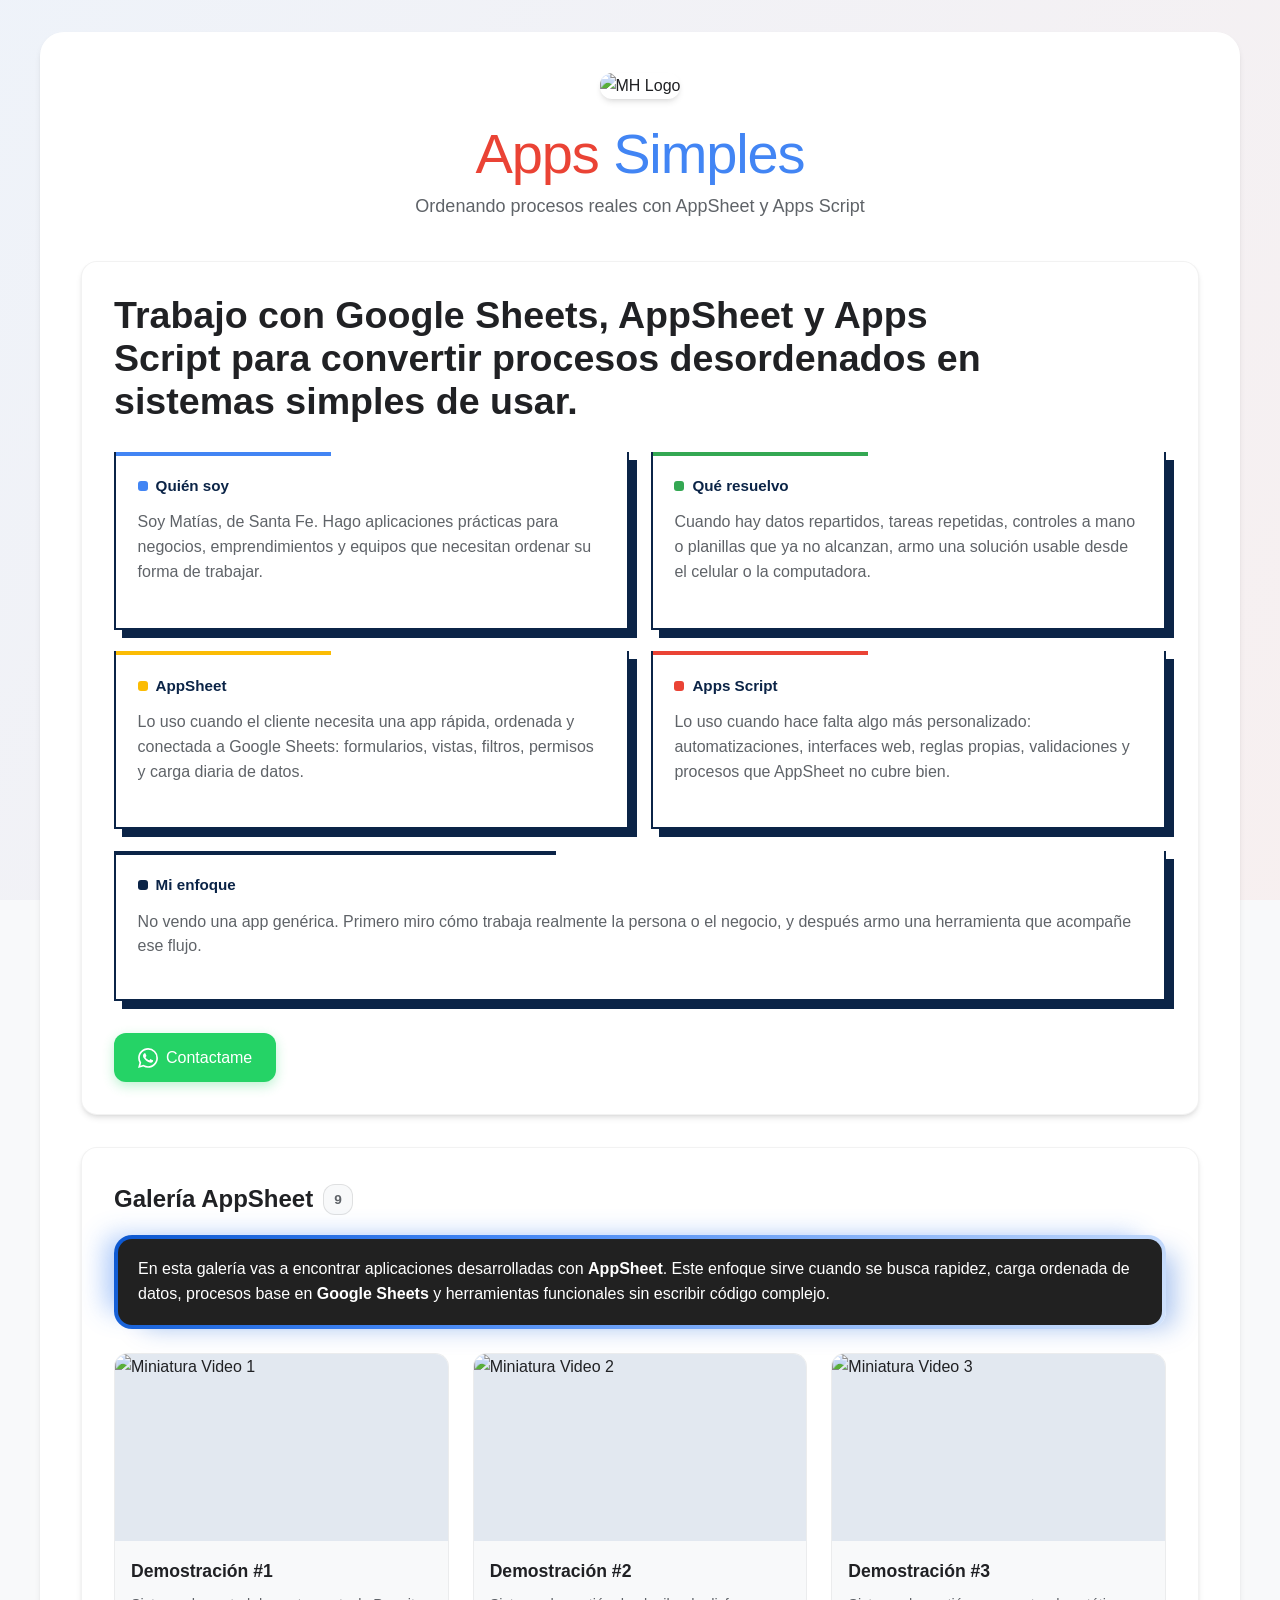
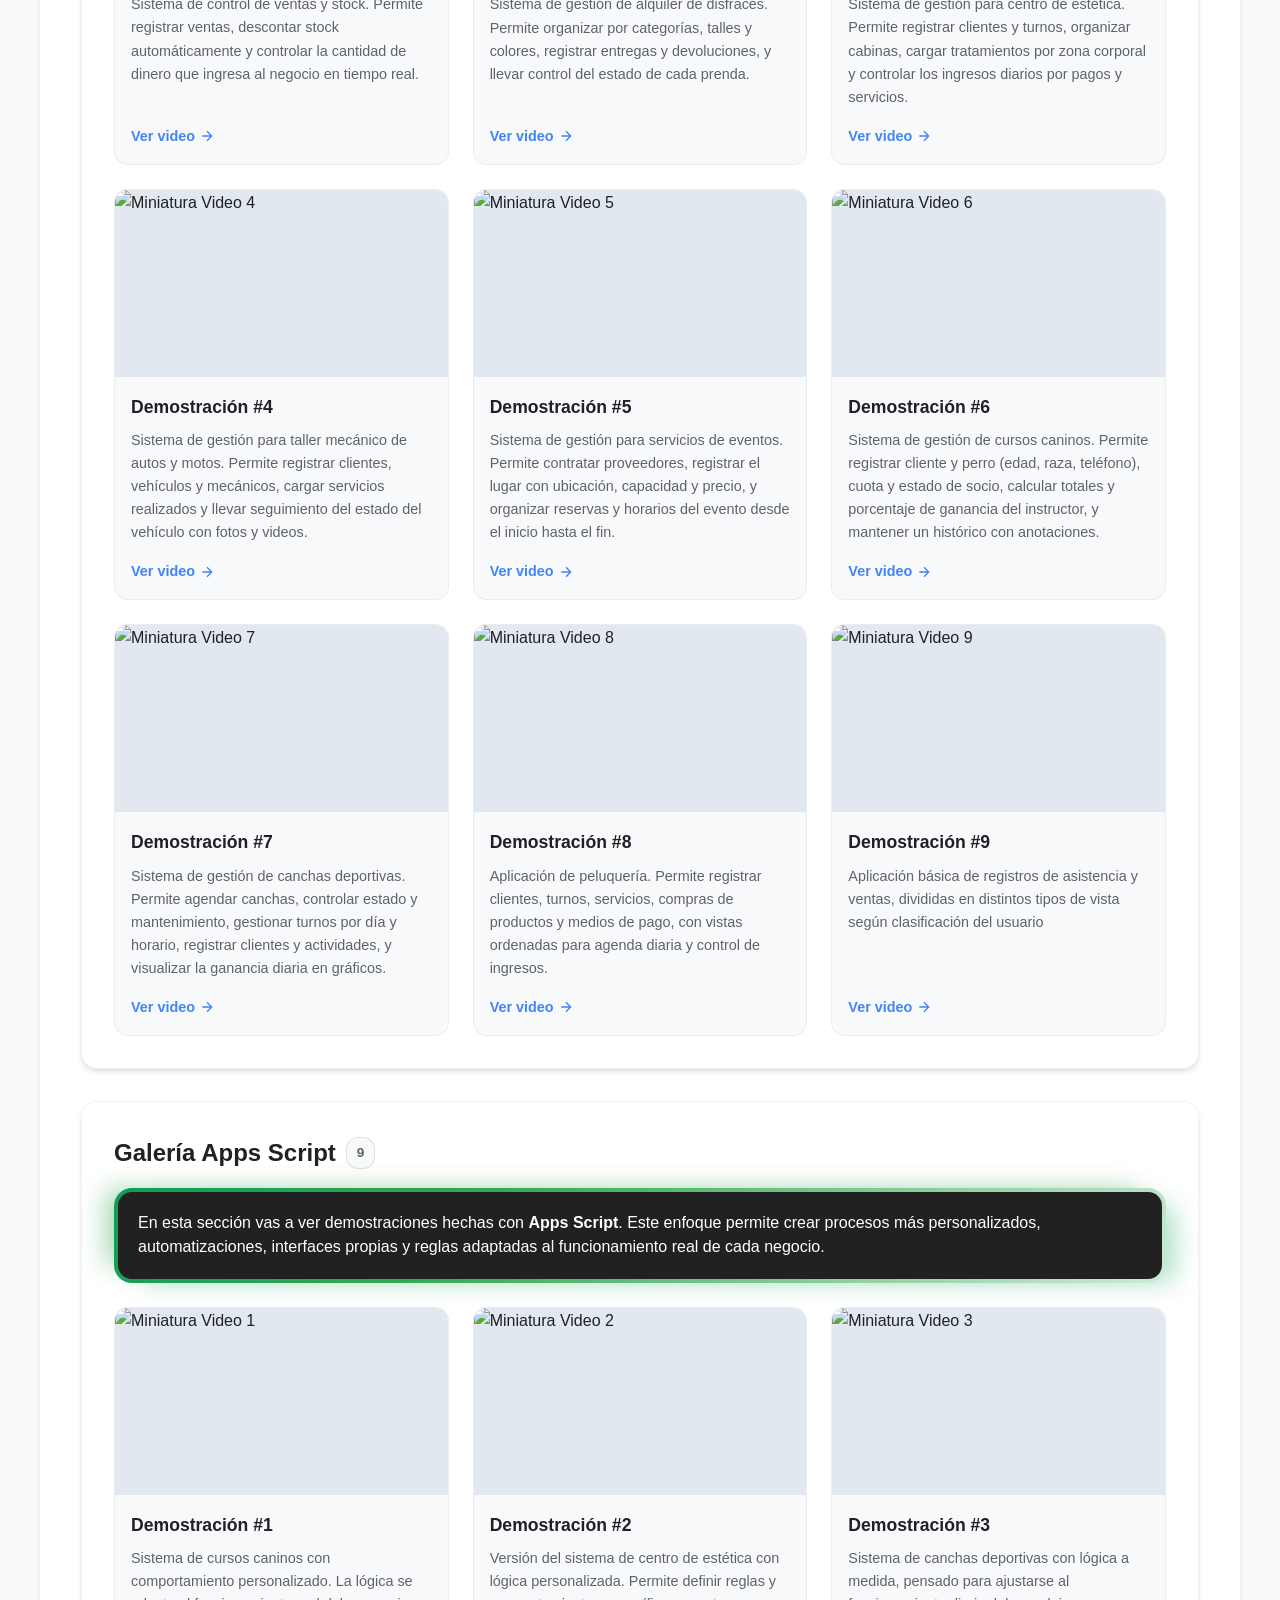
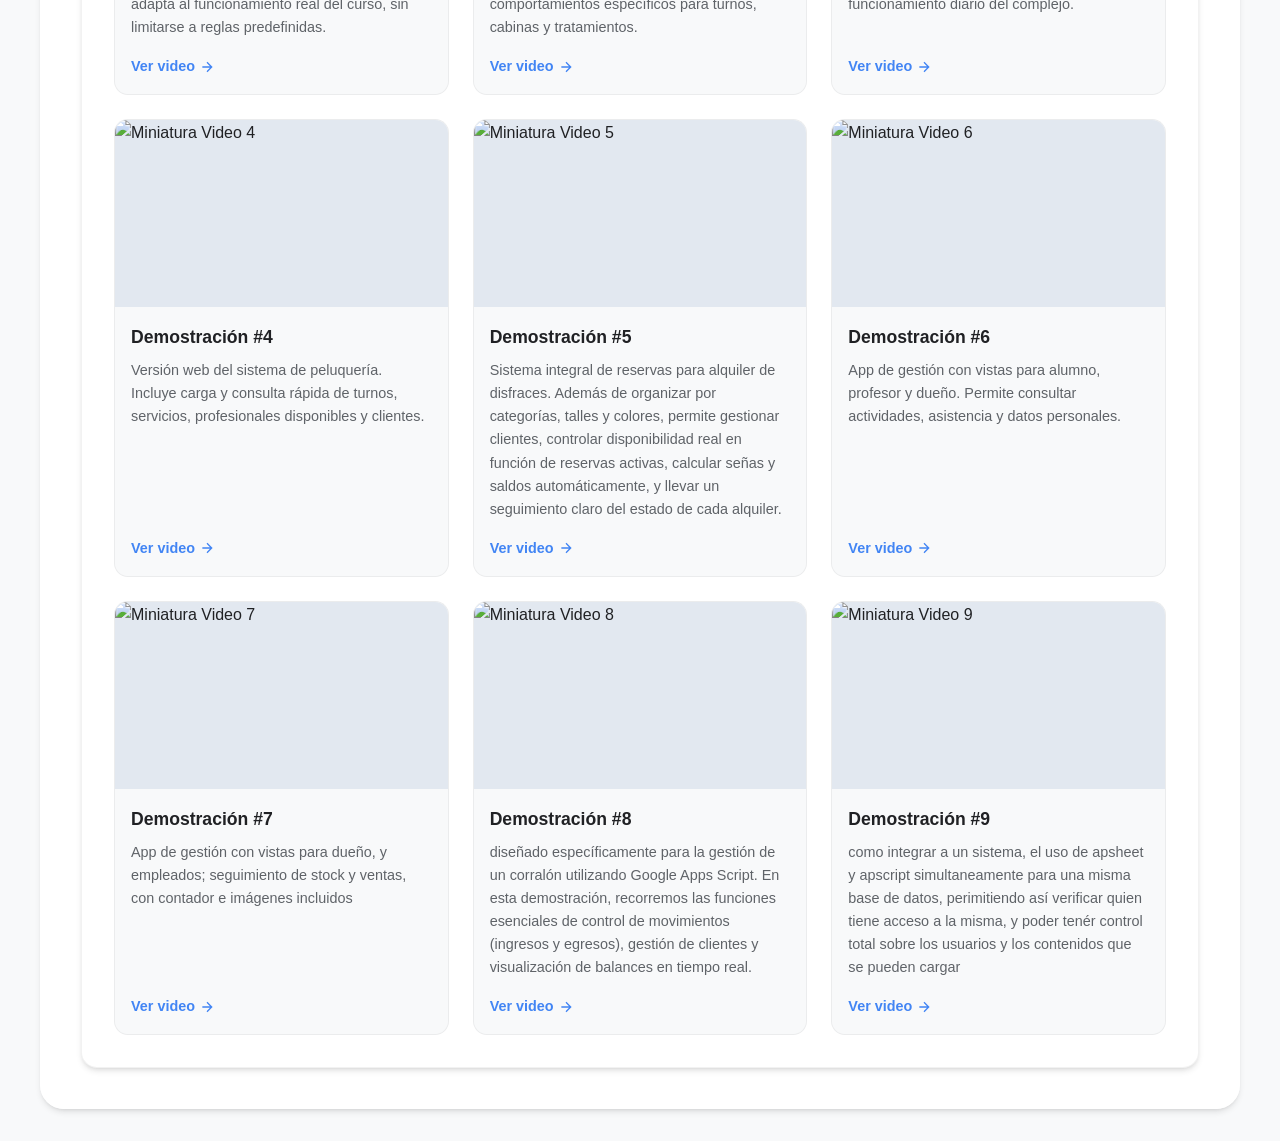
==== commit 1b5c5bc6: "Agrega verificacion Google Search Console" ====
--- a/index.html
+++ b/index.html
@@ -1,6 +1,7 @@
 <!DOCTYPE html>
 <html lang="es">
 <head>
+  <meta name="google-site-verification" content="tkflVzlXS7hbiIyF-i6cjPYTTq1mYp7Wcl8PzUqUBN8" />
   <meta charset="UTF-8">
   <meta name="viewport" content="width=device-width, initial-scale=1.0">
   <title>Apps de Gestión Operativa · Matías</title>
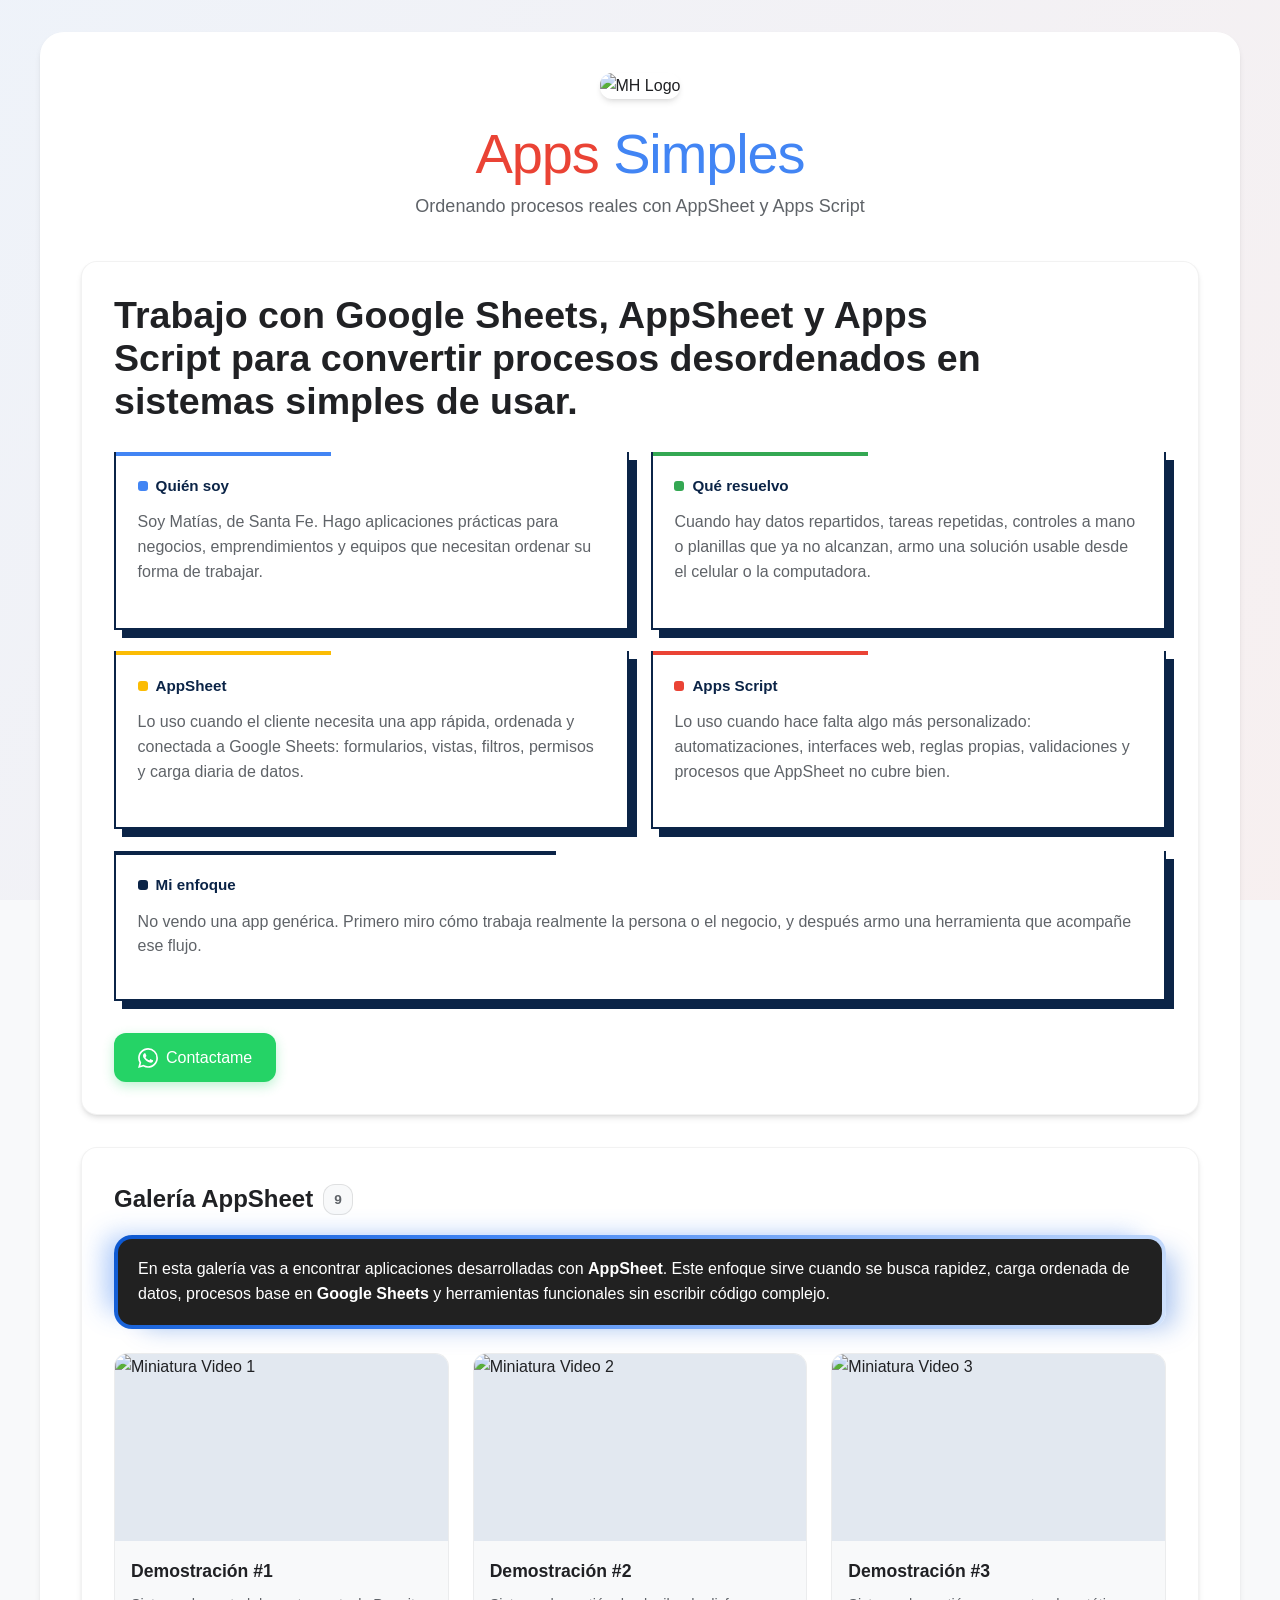
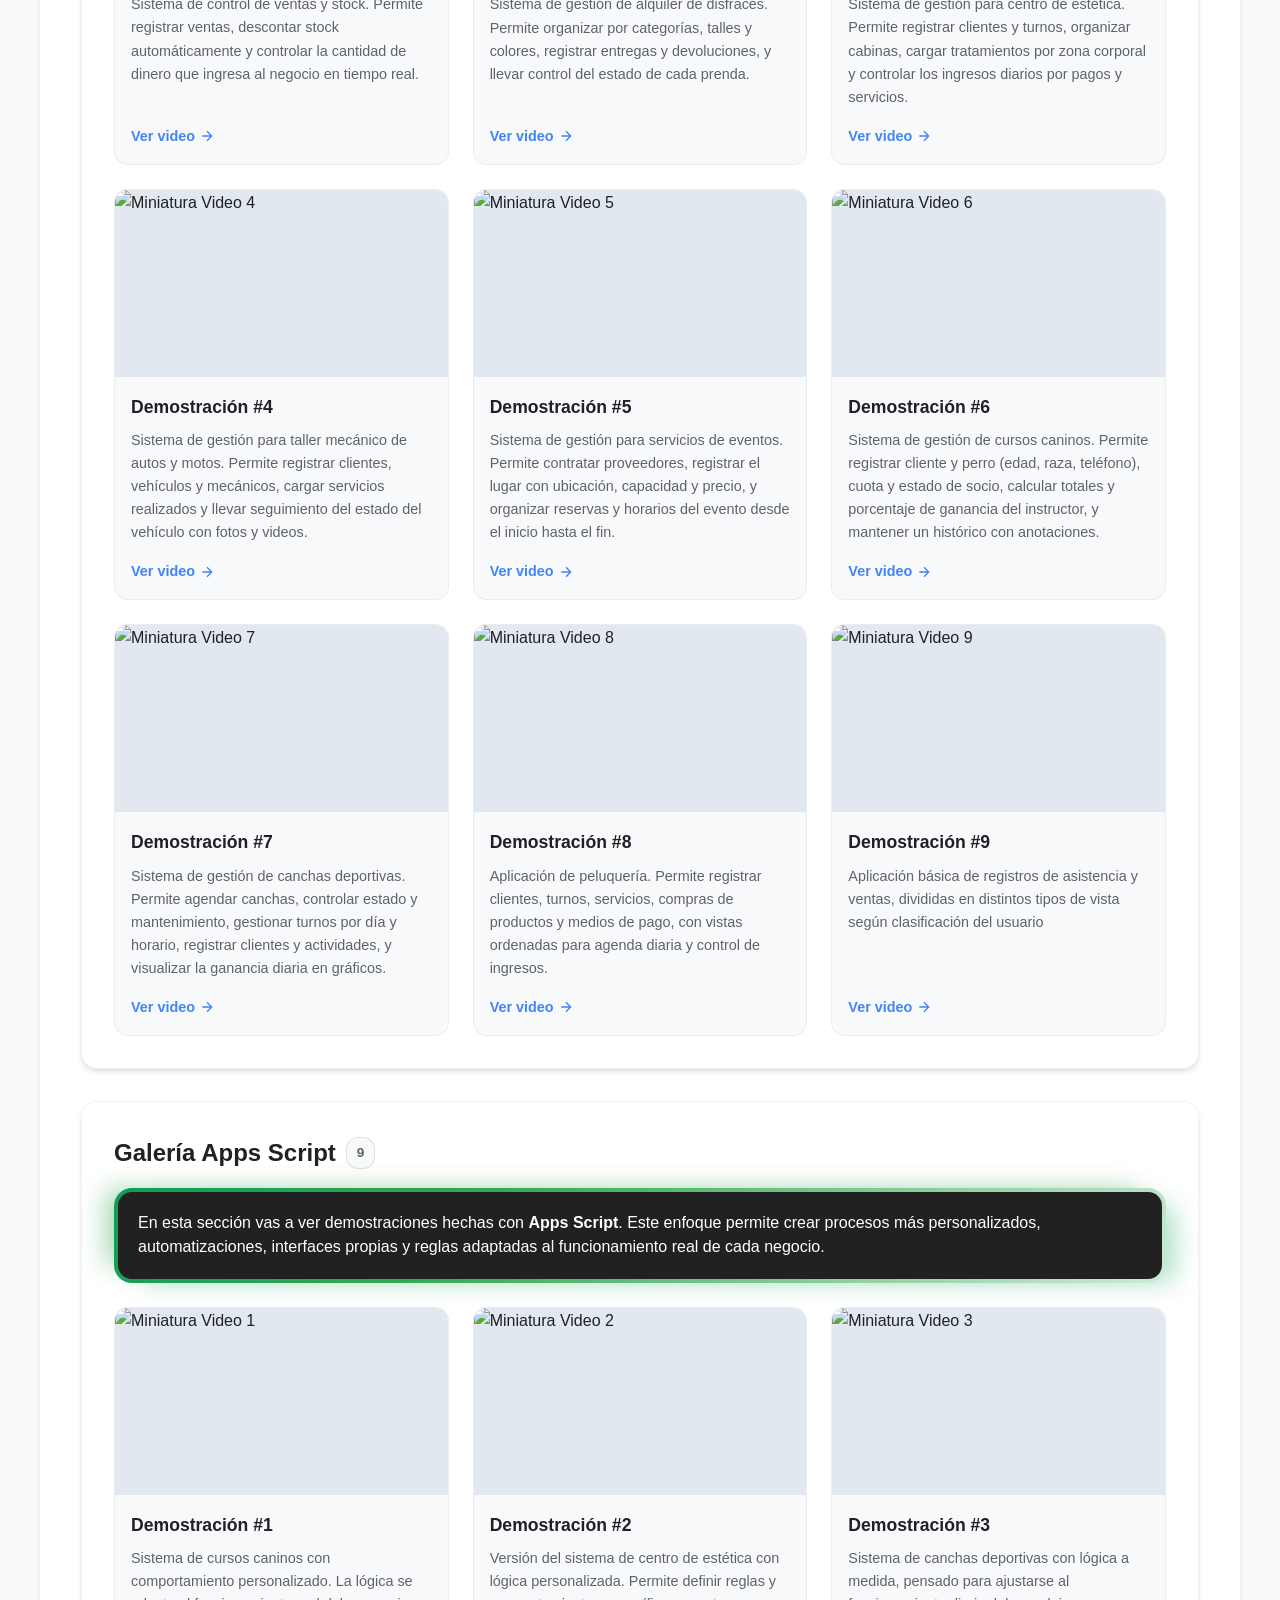
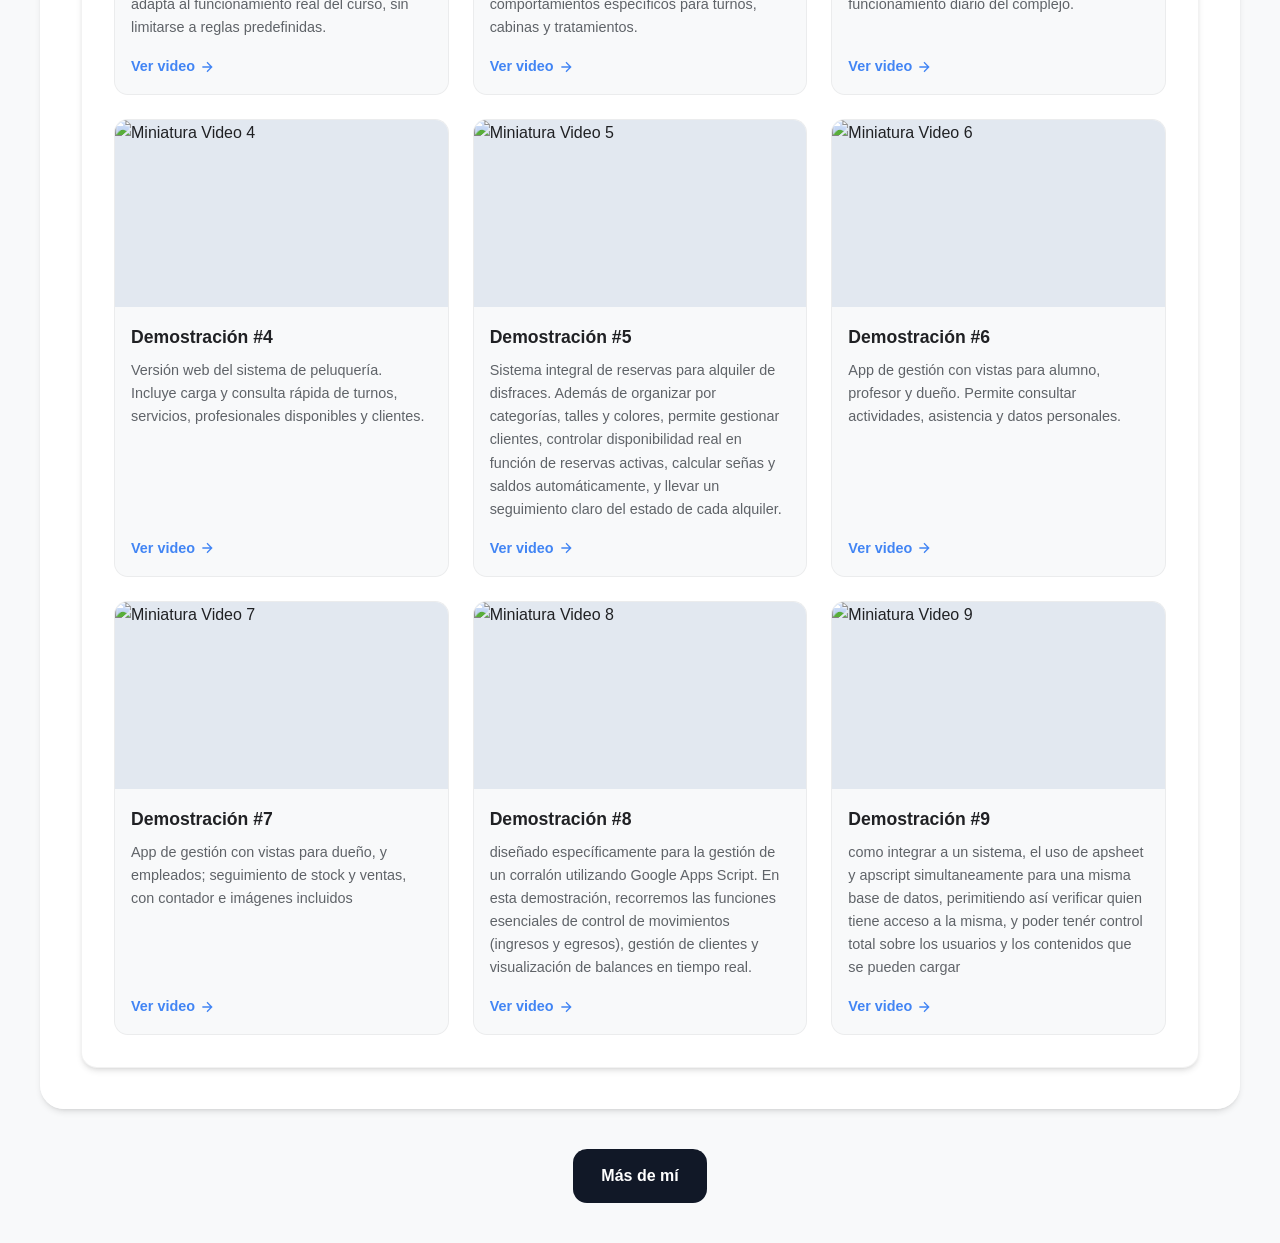
==== commit f4aa745c: "Actualización" ====
--- a/index.html
+++ b/index.html
@@ -1,4 +1,4 @@
-<!DOCTYPE html>
+﻿<!DOCTYPE html>
 <html lang="es">
 <head>
   <meta name="google-site-verification" content="tkflVzlXS7hbiIyF-i6cjPYTTq1mYp7Wcl8PzUqUBN8" />
@@ -6,532 +6,7 @@
   <meta name="viewport" content="width=device-width, initial-scale=1.0">
   <title>Apps de Gestión Operativa · Matías</title>
   <link rel="icon" type="image/png" href="https://github.com/MatiasH2804/apps-gestion-operativa/blob/main/Logo%20Henqu%C3%ADn.png?raw=true" />
-
-  <style>
-    /* VARIABLES ESTILO GOOGLE MODERN */
-    :root {
-      --google-blue: #4285f4;
-      --google-red: #ea4335;
-      --google-yellow: #fbbc04;
-      --google-green: #34a853;
-      --bg-light: #f8f9fa;
-      --text-primary: #202124;
-      --text-secondary: #5f6368;
-      --card-shadow: 0 4px 6px -1px rgb(0 0 0 / 0.1), 0 2px 4px -2px rgb(0 0 0 / 0.1);
-      --card-shadow-hover: 0 20px 25px -5px rgb(0 0 0 / 0.1), 0 8px 10px -6px rgb(0 0 0 / 0.1);
-      --radius-lg: 24px;
-      --radius-md: 16px;
-    }
-
-    * {
-      margin: 0;
-      padding: 0;
-      box-sizing: border-box;
-    }
-
-    html {
-      scroll-behavior: smooth;
-    }
-
-    body {
-      font-family: -apple-system, BlinkMacSystemFont, 'Segoe UI', Roboto, 'Helvetica Neue', Arial, sans-serif;
-      background: var(--bg-light);
-      min-height: 100vh;
-      color: var(--text-primary);
-      line-height: 1.6;
-      position: relative;
-    }
-
-    a {
-      text-decoration: none;
-      color: inherit;
-    }
-
-    /* FONDO ANIMADO */
-    .gradient-bg {
-      position: fixed;
-      top: 0;
-      left: 0;
-      width: 100%;
-      height: 100%;
-      background: linear-gradient(
-        125deg,
-        rgba(66, 133, 244, 0.05) 0%,
-        rgba(234, 67, 53, 0.05) 25%,
-        rgba(251, 188, 4, 0.05) 50%,
-        rgba(52, 168, 83, 0.05) 75%,
-        rgba(66, 133, 244, 0.05) 100%
-      );
-      background-size: 400% 400%;
-      animation: gradientFlow 15s ease infinite;
-      z-index: -1;
-    }
-
-    @keyframes gradientFlow {
-      0% { background-position: 0% 0%; }
-      50% { background-position: 100% 100%; }
-      100% { background-position: 0% 0%; }
-    }
-
-    /* CONTENEDOR PRINCIPAL */
-    .container {
-      max-width: 1200px;
-      margin: 2rem auto;
-      padding: 2.5rem;
-      background: rgba(255, 255, 255, 0.95);
-      backdrop-filter: blur(10px);
-      border-radius: var(--radius-lg);
-      box-shadow: var(--card-shadow);
-      border: 1px solid rgba(255, 255, 255, 0.5);
-      animation: containerAppear 0.6s ease-out;
-    }
-
-    @keyframes containerAppear {
-      from { opacity: 0; transform: translateY(20px); }
-      to { opacity: 1; transform: translateY(0); }
-    }
-
-    /* ENCABEZADO */
-    .header {
-  margin-bottom: 2.5rem;
-  display: flex;
-  flex-direction: column;
-  align-items: center;
-  text-align: center;
-  gap: 0.5rem;
-}
-
-    .top-nav {
-  display: flex;
-  align-items: center;
-  justify-content: center;
-  margin-bottom: 1rem;
-}
-
-    .logo-container img {
-      width: 48px;
-      height: 48px;
-      border-radius: 12px;
-      object-fit: cover;
-      box-shadow: var(--card-shadow);
-    }
-
-    .google-title {
-      font-size: clamp(2.5rem, 5vw, 3.5rem);
-      font-weight: 500;
-      letter-spacing: -0.02em;
-      line-height: 1.1;
-    }
-
-    .google-blue { color: var(--google-blue); }
-    .google-red { color: var(--google-red); }
-    .google-yellow { color: var(--google-yellow); }
-    .google-green { color: var(--google-green); }
-
-    .subheader {
-      color: var(--text-secondary);
-      font-size: 1.125rem;
-    }
-
-    /* TARJETAS DE SECCIÓN */
-    .sections-wrapper {
-      display: flex;
-      flex-direction: column;
-      gap: 2rem;
-    }
-
-    .section-card {
-      background: white;
-      border-radius: var(--radius-md);
-      padding: 2rem;
-      box-shadow: var(--card-shadow);
-      transition: all 0.3s cubic-bezier(0.4, 0, 0.2, 1);
-      border: 1px solid rgba(0, 0, 0, 0.05);
-      position: relative;
-      overflow: hidden;
-    }
-
-    .section-card:hover {
-      box-shadow: var(--card-shadow-hover);
-    }
-
-    .section-card::before {
-      content: '';
-      position: absolute;
-      top: 0;
-      left: 0;
-      right: 0;
-      height: 4px;
-      background: linear-gradient(90deg, var(--google-blue), var(--google-red), var(--google-yellow), var(--google-green));
-      transform: translateX(-100%);
-      transition: transform 0.6s ease;
-    }
-
-    .section-card:hover::before {
-      transform: translateX(0);
-    }
-
-    .section-title {
-      font-size: 1.5rem;
-      font-weight: 600;
-      color: var(--text-primary);
-      margin-bottom: 1rem;
-      display: flex;
-      align-items: center;
-      gap: 10px;
-    }
-
-    .badge-count {
-      background: var(--bg-light);
-      color: var(--text-secondary);
-      font-size: 0.85rem;
-      padding: 4px 10px;
-      border-radius: 12px;
-      border: 1px solid rgba(0,0,0,0.1);
-    }
-
-    .lead {
-      color: var(--text-secondary);
-      margin-bottom: 1rem;
-      font-size: 1.05rem;
-    }
-    .lead strong {
-      color: var(--text-primary);
-    }
-
-    /* PRESENTACION INICIO */
-    .intro-hero {
-      display: flex;
-      flex-direction: column;
-      gap: 0.85rem;
-      margin-bottom: 1.75rem;
-    }
-
-    .intro-pill {
-      display: inline-flex;
-      align-items: center;
-      width: fit-content;
-      gap: 8px;
-      color: #0B2447;
-      background: rgba(66, 133, 244, 0.08);
-      border: 1px solid rgba(11, 36, 71, 0.16);
-      border-radius: 999px;
-      padding: 6px 12px;
-      font-size: 0.85rem;
-      font-weight: 700;
-    }
-
-    .intro-pill::before {
-      content: '';
-      width: 8px;
-      height: 8px;
-      border-radius: 50%;
-      background: var(--google-green);
-      box-shadow: 14px 0 0 var(--google-yellow), 28px 0 0 var(--google-red);
-    }
-
-    .intro-title {
-      max-width: 900px;
-      color: var(--text-primary);
-      font-size: clamp(1.65rem, 3vw, 2.35rem);
-      line-height: 1.15;
-      font-weight: 700;
-      letter-spacing: 0;
-    }
-
-    .intro-grid {
-      display: grid;
-      grid-template-columns: repeat(2, minmax(0, 1fr));
-      gap: 1.35rem;
-      margin: 1.5rem 0 1rem;
-    }
-
-    .intro-field-card {
-      position: relative;
-      min-height: 178px;
-      padding: 1.35rem;
-      border: 2px solid #0B2447;
-      border-top: none;
-      background: white;
-      box-shadow: 8px 8px 0 0 #0B2447;
-      transition: transform 0.25s ease, box-shadow 0.25s ease, background 0.25s ease;
-      overflow: hidden;
-    }
-
-    .intro-field-card:hover {
-      transform: translateY(-2px);
-      box-shadow: 3px 3px 0 0 #0B2447;
-      background: #fff;
-    }
-
-    .intro-field-card::before {
-      content: '';
-      position: absolute;
-      top: 0;
-      left: 0;
-      width: 42%;
-      height: 4px;
-      background: var(--accent-color, var(--google-blue));
-    }
-
-    .intro-label {
-      display: inline-flex;
-      align-items: center;
-      gap: 8px;
-      color: #0B2447;
-      font-size: 0.95rem;
-      font-weight: 800;
-      margin-bottom: 0.75rem;
-    }
-
-    .intro-label::before {
-      content: '';
-      width: 10px;
-      height: 10px;
-      border-radius: 3px;
-      background: var(--accent-color, var(--google-blue));
-    }
-
-    .intro-copy {
-      color: var(--text-secondary);
-      font-size: 1rem;
-      line-height: 1.55;
-    }
-
-    .intro-topline,
-    .intro-underline {
-      position: absolute;
-      right: 0;
-      height: 2px;
-      width: 0;
-      background: #0B2447;
-      transition: width 0.35s ease;
-      pointer-events: none;
-    }
-
-    .intro-topline {
-      top: 0;
-    }
-
-    .intro-underline {
-      bottom: 0;
-    }
-
-    .intro-field-card:hover .intro-topline {
-      width: 35%;
-    }
-
-    .intro-field-card:hover .intro-underline {
-      width: 100%;
-    }
-
-    .intro-field-card:nth-child(1) { --accent-color: var(--google-blue); }
-    .intro-field-card:nth-child(2) { --accent-color: var(--google-green); }
-    .intro-field-card:nth-child(3) { --accent-color: var(--google-yellow); }
-    .intro-field-card:nth-child(4) { --accent-color: var(--google-red); }
-    .intro-field-card:nth-child(5) {
-      --accent-color: #0B2447;
-      grid-column: 1 / -1;
-      min-height: 150px;
-    }
-
-    /* BOTÓN WHATSAPP */
-    .btn-wsp {
-      display: inline-flex;
-      align-items: center;
-      gap: 8px;
-      background: #25D366;
-      color: white;
-      padding: 12px 24px;
-      font-size: 1rem;
-      font-weight: 500;
-      border-radius: 12px;
-      border: none;
-      box-shadow: 0 4px 12px rgba(37, 211, 102, 0.3);
-      transition: all 0.2s ease;
-      margin-top: 1rem;
-    }
-
-    .btn-wsp:hover {
-      transform: translateY(-2px);
-      box-shadow: 0 6px 16px rgba(37, 211, 102, 0.4);
-    }
-/* CAJAS DESCRIPTIVAS GALERIAS */
-.gallery-box {
-  position: relative;
-  margin: 1rem 0 1.5rem;
-}
-
-.gallery-border {
-  padding: 4px;
-  border-radius: 18px;
-}
-
-.gallery-box.appsheet .gallery-border {
-  background-image: linear-gradient(135deg, #0b57d0, #4285f4, #8ab4f8, #d2e3fc);
-  box-shadow:
-    -18px -8px 26px -10px rgba(66, 133, 244, 0.45),
-    18px 8px 26px -10px rgba(11, 87, 208, 0.35);
-}
-
-.gallery-box.appscript .gallery-border {
-  background-image: linear-gradient(135deg, #0f9d58, #34a853, #81c995, #ceead6);
-  box-shadow:
-    -18px -8px 26px -10px rgba(52, 168, 83, 0.45),
-    18px 8px 26px -10px rgba(15, 157, 88, 0.35);
-}
-
-.gallery-input {
-  background: #212121;
-  color: white;
-  border-radius: 14px;
-  padding: 1.15rem 1.25rem;
-  font-size: 1rem;
-  line-height: 1.55;
-  border: none;
-}
-
-.gallery-input strong {
-  color: white;
-}
-    /* GRID VIDEOS */
-    .grid {
-      display: grid;
-      grid-template-columns: repeat(auto-fill, minmax(280px, 1fr));
-      gap: 1.5rem;
-      margin-top: 1.5rem;
-    }
-
-    /* TARJETA DE VIDEO */
-    .vid {
-      background: var(--bg-light);
-      border: 1px solid rgba(0,0,0,0.05);
-      border-radius: 14px;
-      display: flex;
-      flex-direction: column;
-      transition: all 0.2s ease;
-      overflow: hidden;
-      animation: linkAppear 0.4s ease-out both;
-    }
-
-    .vid:hover {
-      transform: translateY(-4px);
-      background: white;
-      border-color: rgba(66, 133, 244, 0.3);
-      box-shadow: var(--card-shadow);
-    }
-
-    .vid-thumb {
-      width: 100%;
-      aspect-ratio: 16/9;
-      background: #e2e8f0;
-      overflow: hidden;
-    }
-
-    .vid-thumb img {
-      width: 100%;
-      height: 100%;
-      object-fit: cover;
-      transition: transform 0.3s ease;
-    }
-
-    .vid:hover .vid-thumb img {
-      transform: scale(1.05);
-    }
-
-    .vid-content {
-      padding: 1rem;
-      display: flex;
-      flex-direction: column;
-      flex-grow: 1;
-    }
-
-    .vid-title {
-      font-weight: 600;
-      color: var(--text-primary);
-      font-size: 1.1rem;
-      margin-bottom: 0.5rem;
-    }
-
-    .vid-desc {
-      font-size: 0.9rem;
-      color: var(--text-secondary);
-      margin-bottom: 1rem;
-    }
-
-    .vid-cta {
-      margin-top: auto;
-      font-size: 0.9rem;
-      font-weight: 600;
-      color: var(--google-blue);
-      display: flex;
-      align-items: center;
-      gap: 4px;
-      transition: gap 0.2s ease;
-    }
-
-    .vid:hover .vid-cta {
-      gap: 8px;
-    }
-
-    @keyframes linkAppear {
-      from { opacity: 0; transform: translateY(10px); }
-      to { opacity: 1; transform: translateY(0); }
-    }
-
-    /* FOOTER */
-    .footer {
-      margin-top: 3rem;
-      padding-top: 2rem;
-      border-top: 1px solid rgba(0, 0, 0, 0.05);
-      display: flex;
-      align-items: center;
-      justify-content: space-between;
-      color: var(--text-secondary);
-      font-size: 0.875rem;
-    }
-
-    .footer-dots {
-      display: flex;
-      gap: 0.5rem;
-    }
-
-    .dot {
-      width: 8px;
-      height: 8px;
-      border-radius: 50%;
-      animation: pulse 2s infinite;
-    }
-
-    .dot.blue { background: var(--google-blue); animation-delay: 0s; }
-    .dot.red { background: var(--google-red); animation-delay: 0.2s; }
-    .dot.yellow { background: var(--google-yellow); animation-delay: 0.4s; }
-    .dot.green { background: var(--google-green); animation-delay: 0.6s; }
-
-    @keyframes pulse {
-      0%, 100% { transform: scale(1); opacity: 0.5; }
-      50% { transform: scale(1.2); opacity: 1; }
-    }
-
-    /* RESPONSIVE */
-    @media (max-width: 768px) {
-      .container {
-        margin: 1rem;
-        padding: 1.5rem;
-      }
-      .section-card {
-        padding: 1.5rem;
-      }
-      .intro-grid {
-        grid-template-columns: 1fr;
-      }
-      .intro-field-card,
-      .intro-field-card:nth-child(5) {
-        grid-column: auto;
-        min-height: auto;
-      }
-    }
-  </style>
+  <link rel="stylesheet" href="stile.css">
 </head>
 
 <body>
@@ -773,5 +248,10 @@
     const yearEl = document.getElementById("year");
     if(yearEl) yearEl.textContent = new Date().getFullYear();
   </script>
+  <div style="text-align:center; margin:40px 0;">
+  <a href="MásDeMi.html" class="btn-mas-de-mi">
+    Más de mí
+  </a>
+</div>
 </body>
 </html>
--- a/stile.css
+++ b/stile.css
@@ -0,0 +1,538 @@
+/* VARIABLES ESTILO GOOGLE MODERN */
+:root {
+  --google-blue: #4285f4;
+  --google-red: #ea4335;
+  --google-yellow: #fbbc04;
+  --google-green: #34a853;
+  --bg-light: #f8f9fa;
+  --text-primary: #202124;
+  --text-secondary: #5f6368;
+  --card-shadow: 0 4px 6px -1px rgb(0 0 0 / 0.1), 0 2px 4px -2px rgb(0 0 0 / 0.1);
+  --card-shadow-hover: 0 20px 25px -5px rgb(0 0 0 / 0.1), 0 8px 10px -6px rgb(0 0 0 / 0.1);
+  --radius-lg: 24px;
+  --radius-md: 16px;
+}
+
+* {
+  margin: 0;
+  padding: 0;
+  box-sizing: border-box;
+}
+
+html {
+  scroll-behavior: smooth;
+}
+
+body {
+  font-family: -apple-system, BlinkMacSystemFont, 'Segoe UI', Roboto, 'Helvetica Neue', Arial, sans-serif;
+  background: var(--bg-light);
+  min-height: 100vh;
+  color: var(--text-primary);
+  line-height: 1.6;
+  position: relative;
+}
+
+a {
+  text-decoration: none;
+  color: inherit;
+}
+
+/* FONDO ANIMADO */
+.gradient-bg {
+  position: fixed;
+  top: 0;
+  left: 0;
+  width: 100%;
+  height: 100%;
+  background: linear-gradient(
+    125deg,
+    rgba(66, 133, 244, 0.05) 0%,
+    rgba(234, 67, 53, 0.05) 25%,
+    rgba(251, 188, 4, 0.05) 50%,
+    rgba(52, 168, 83, 0.05) 75%,
+    rgba(66, 133, 244, 0.05) 100%
+  );
+  background-size: 400% 400%;
+  animation: gradientFlow 15s ease infinite;
+  z-index: -1;
+}
+
+@keyframes gradientFlow {
+  0% { background-position: 0% 0%; }
+  50% { background-position: 100% 100%; }
+  100% { background-position: 0% 0%; }
+}
+
+/* CONTENEDOR PRINCIPAL */
+.container {
+  max-width: 1200px;
+  margin: 2rem auto;
+  padding: 2.5rem;
+  background: rgba(255, 255, 255, 0.95);
+  backdrop-filter: blur(10px);
+  border-radius: var(--radius-lg);
+  box-shadow: var(--card-shadow);
+  border: 1px solid rgba(255, 255, 255, 0.5);
+  animation: containerAppear 0.6s ease-out;
+}
+
+@keyframes containerAppear {
+  from { opacity: 0; transform: translateY(20px); }
+  to { opacity: 1; transform: translateY(0); }
+}
+
+/* ENCABEZADO */
+.header {
+  margin-bottom: 2.5rem;
+  display: flex;
+  flex-direction: column;
+  align-items: center;
+  text-align: center;
+  gap: 0.5rem;
+}
+
+.top-nav {
+  display: flex;
+  align-items: center;
+  justify-content: center;
+  margin-bottom: 1rem;
+}
+
+.logo-container img {
+  width: 48px;
+  height: 48px;
+  border-radius: 12px;
+  object-fit: cover;
+  box-shadow: var(--card-shadow);
+}
+
+.google-title {
+  font-size: clamp(2.5rem, 5vw, 3.5rem);
+  font-weight: 500;
+  letter-spacing: -0.02em;
+  line-height: 1.1;
+}
+
+.google-blue { color: var(--google-blue); }
+.google-red { color: var(--google-red); }
+.google-yellow { color: var(--google-yellow); }
+.google-green { color: var(--google-green); }
+
+.subheader {
+  color: var(--text-secondary);
+  font-size: 1.125rem;
+}
+
+/* TARJETAS DE SECCIÓN */
+.sections-wrapper {
+  display: flex;
+  flex-direction: column;
+  gap: 2rem;
+}
+
+.section-card {
+  background: white;
+  border-radius: var(--radius-md);
+  padding: 2rem;
+  box-shadow: var(--card-shadow);
+  transition: all 0.3s cubic-bezier(0.4, 0, 0.2, 1);
+  border: 1px solid rgba(0, 0, 0, 0.05);
+  position: relative;
+  overflow: hidden;
+}
+
+.section-card:hover {
+  box-shadow: var(--card-shadow-hover);
+}
+
+.section-card::before {
+  content: '';
+  position: absolute;
+  top: 0;
+  left: 0;
+  right: 0;
+  height: 4px;
+  background: linear-gradient(90deg, var(--google-blue), var(--google-red), var(--google-yellow), var(--google-green));
+  transform: translateX(-100%);
+  transition: transform 0.6s ease;
+}
+
+.section-card:hover::before {
+  transform: translateX(0);
+}
+
+.section-title {
+  font-size: 1.5rem;
+  font-weight: 600;
+  color: var(--text-primary);
+  margin-bottom: 1rem;
+  display: flex;
+  align-items: center;
+  gap: 10px;
+}
+
+.badge-count {
+  background: var(--bg-light);
+  color: var(--text-secondary);
+  font-size: 0.85rem;
+  padding: 4px 10px;
+  border-radius: 12px;
+  border: 1px solid rgba(0,0,0,0.1);
+}
+
+.lead {
+  color: var(--text-secondary);
+  margin-bottom: 1rem;
+  font-size: 1.05rem;
+}
+.lead strong {
+  color: var(--text-primary);
+}
+
+/* PRESENTACION INICIO */
+.intro-hero {
+  display: flex;
+  flex-direction: column;
+  gap: 0.85rem;
+  margin-bottom: 1.75rem;
+}
+
+.intro-pill {
+  display: inline-flex;
+  align-items: center;
+  width: fit-content;
+  gap: 8px;
+  color: #0B2447;
+  background: rgba(66, 133, 244, 0.08);
+  border: 1px solid rgba(11, 36, 71, 0.16);
+  border-radius: 999px;
+  padding: 6px 12px;
+  font-size: 0.85rem;
+  font-weight: 700;
+}
+
+.intro-pill::before {
+  content: '';
+  width: 8px;
+  height: 8px;
+  border-radius: 50%;
+  background: var(--google-green);
+  box-shadow: 14px 0 0 var(--google-yellow), 28px 0 0 var(--google-red);
+}
+
+.intro-title {
+  max-width: 900px;
+  color: var(--text-primary);
+  font-size: clamp(1.65rem, 3vw, 2.35rem);
+  line-height: 1.15;
+  font-weight: 700;
+  letter-spacing: 0;
+}
+
+.intro-grid {
+  display: grid;
+  grid-template-columns: repeat(2, minmax(0, 1fr));
+  gap: 1.35rem;
+  margin: 1.5rem 0 1rem;
+}
+
+.intro-field-card {
+  position: relative;
+  min-height: 178px;
+  padding: 1.35rem;
+  border: 2px solid #0B2447;
+  border-top: none;
+  background: white;
+  box-shadow: 8px 8px 0 0 #0B2447;
+  transition: transform 0.25s ease, box-shadow 0.25s ease, background 0.25s ease;
+  overflow: hidden;
+}
+
+.intro-field-card:hover {
+  transform: translateY(-2px);
+  box-shadow: 3px 3px 0 0 #0B2447;
+  background: #fff;
+}
+
+.intro-field-card::before {
+  content: '';
+  position: absolute;
+  top: 0;
+  left: 0;
+  width: 42%;
+  height: 4px;
+  background: var(--accent-color, var(--google-blue));
+}
+
+.intro-label {
+  display: inline-flex;
+  align-items: center;
+  gap: 8px;
+  color: #0B2447;
+  font-size: 0.95rem;
+  font-weight: 800;
+  margin-bottom: 0.75rem;
+}
+
+.intro-label::before {
+  content: '';
+  width: 10px;
+  height: 10px;
+  border-radius: 3px;
+  background: var(--accent-color, var(--google-blue));
+}
+
+.intro-copy {
+  color: var(--text-secondary);
+  font-size: 1rem;
+  line-height: 1.55;
+}
+
+.intro-topline,
+.intro-underline {
+  position: absolute;
+  right: 0;
+  height: 2px;
+  width: 0;
+  background: #0B2447;
+  transition: width 0.35s ease;
+  pointer-events: none;
+}
+
+.intro-topline {
+  top: 0;
+}
+
+.intro-underline {
+  bottom: 0;
+}
+
+.intro-field-card:hover .intro-topline {
+  width: 35%;
+}
+
+.intro-field-card:hover .intro-underline {
+  width: 100%;
+}
+
+.intro-field-card:nth-child(1) { --accent-color: var(--google-blue); }
+.intro-field-card:nth-child(2) { --accent-color: var(--google-green); }
+.intro-field-card:nth-child(3) { --accent-color: var(--google-yellow); }
+.intro-field-card:nth-child(4) { --accent-color: var(--google-red); }
+.intro-field-card:nth-child(5) {
+  --accent-color: #0B2447;
+  grid-column: 1 / -1;
+  min-height: 150px;
+}
+
+/* BOTÓN WHATSAPP */
+.btn-wsp {
+  display: inline-flex;
+  align-items: center;
+  gap: 8px;
+  background: #25D366;
+  color: white;
+  padding: 12px 24px;
+  font-size: 1rem;
+  font-weight: 500;
+  border-radius: 12px;
+  border: none;
+  box-shadow: 0 4px 12px rgba(37, 211, 102, 0.3);
+  transition: all 0.2s ease;
+  margin-top: 1rem;
+}
+
+.btn-wsp:hover {
+  transform: translateY(-2px);
+  box-shadow: 0 6px 16px rgba(37, 211, 102, 0.4);
+}
+/* CAJAS DESCRIPTIVAS GALERIAS */
+.gallery-box {
+  position: relative;
+  margin: 1rem 0 1.5rem;
+}
+
+.gallery-border {
+  padding: 4px;
+  border-radius: 18px;
+}
+
+.gallery-box.appsheet .gallery-border {
+  background-image: linear-gradient(135deg, #0b57d0, #4285f4, #8ab4f8, #d2e3fc);
+  box-shadow:
+-18px -8px 26px -10px rgba(66, 133, 244, 0.45),
+18px 8px 26px -10px rgba(11, 87, 208, 0.35);
+}
+
+.gallery-box.appscript .gallery-border {
+  background-image: linear-gradient(135deg, #0f9d58, #34a853, #81c995, #ceead6);
+  box-shadow:
+-18px -8px 26px -10px rgba(52, 168, 83, 0.45),
+18px 8px 26px -10px rgba(15, 157, 88, 0.35);
+}
+
+.gallery-input {
+  background: #212121;
+  color: white;
+  border-radius: 14px;
+  padding: 1.15rem 1.25rem;
+  font-size: 1rem;
+  line-height: 1.55;
+  border: none;
+}
+
+.gallery-input strong {
+  color: white;
+}
+/* GRID VIDEOS */
+.grid {
+  display: grid;
+  grid-template-columns: repeat(auto-fill, minmax(280px, 1fr));
+  gap: 1.5rem;
+  margin-top: 1.5rem;
+}
+
+/* TARJETA DE VIDEO */
+.vid {
+  background: var(--bg-light);
+  border: 1px solid rgba(0,0,0,0.05);
+  border-radius: 14px;
+  display: flex;
+  flex-direction: column;
+  transition: all 0.2s ease;
+  overflow: hidden;
+  animation: linkAppear 0.4s ease-out both;
+}
+
+.vid:hover {
+  transform: translateY(-4px);
+  background: white;
+  border-color: rgba(66, 133, 244, 0.3);
+  box-shadow: var(--card-shadow);
+}
+
+.vid-thumb {
+  width: 100%;
+  aspect-ratio: 16/9;
+  background: #e2e8f0;
+  overflow: hidden;
+}
+
+.vid-thumb img {
+  width: 100%;
+  height: 100%;
+  object-fit: cover;
+  transition: transform 0.3s ease;
+}
+
+.vid:hover .vid-thumb img {
+  transform: scale(1.05);
+}
+
+.vid-content {
+  padding: 1rem;
+  display: flex;
+  flex-direction: column;
+  flex-grow: 1;
+}
+
+.vid-title {
+  font-weight: 600;
+  color: var(--text-primary);
+  font-size: 1.1rem;
+  margin-bottom: 0.5rem;
+}
+
+.vid-desc {
+  font-size: 0.9rem;
+  color: var(--text-secondary);
+  margin-bottom: 1rem;
+}
+
+.vid-cta {
+  margin-top: auto;
+  font-size: 0.9rem;
+  font-weight: 600;
+  color: var(--google-blue);
+  display: flex;
+  align-items: center;
+  gap: 4px;
+  transition: gap 0.2s ease;
+}
+
+.vid:hover .vid-cta {
+  gap: 8px;
+}
+
+@keyframes linkAppear {
+  from { opacity: 0; transform: translateY(10px); }
+  to { opacity: 1; transform: translateY(0); }
+}
+
+/* FOOTER */
+.footer {
+  margin-top: 3rem;
+  padding-top: 2rem;
+  border-top: 1px solid rgba(0, 0, 0, 0.05);
+  display: flex;
+  align-items: center;
+  justify-content: space-between;
+  color: var(--text-secondary);
+  font-size: 0.875rem;
+}
+
+.footer-dots {
+  display: flex;
+  gap: 0.5rem;
+}
+
+.dot {
+  width: 8px;
+  height: 8px;
+  border-radius: 50%;
+  animation: pulse 2s infinite;
+}
+
+.dot.blue { background: var(--google-blue); animation-delay: 0s; }
+.dot.red { background: var(--google-red); animation-delay: 0.2s; }
+.dot.yellow { background: var(--google-yellow); animation-delay: 0.4s; }
+.dot.green { background: var(--google-green); animation-delay: 0.6s; }
+
+@keyframes pulse {
+  0%, 100% { transform: scale(1); opacity: 0.5; }
+  50% { transform: scale(1.2); opacity: 1; }
+}
+
+/* RESPONSIVE */
+@media (max-width: 768px) {
+  .container {
+    margin: 1rem;
+    padding: 1.5rem;
+  }
+  .section-card {
+    padding: 1.5rem;
+  }
+  .intro-grid {
+    grid-template-columns: 1fr;
+  }
+  .intro-field-card,
+  .intro-field-card:nth-child(5) {
+    grid-column: auto;
+    min-height: auto;
+  }
+}
+.btn-mas-de-mi{
+  display:inline-block;
+  padding:14px 28px;
+  background:#111827;
+  color:white;
+  text-decoration:none;
+  border-radius:14px;
+  font-weight:600;
+  transition:.2s;
+}
+
+.btn-mas-de-mi:hover{
+  background:#1f2937;
+  transform:translateY(-2px);
+}
